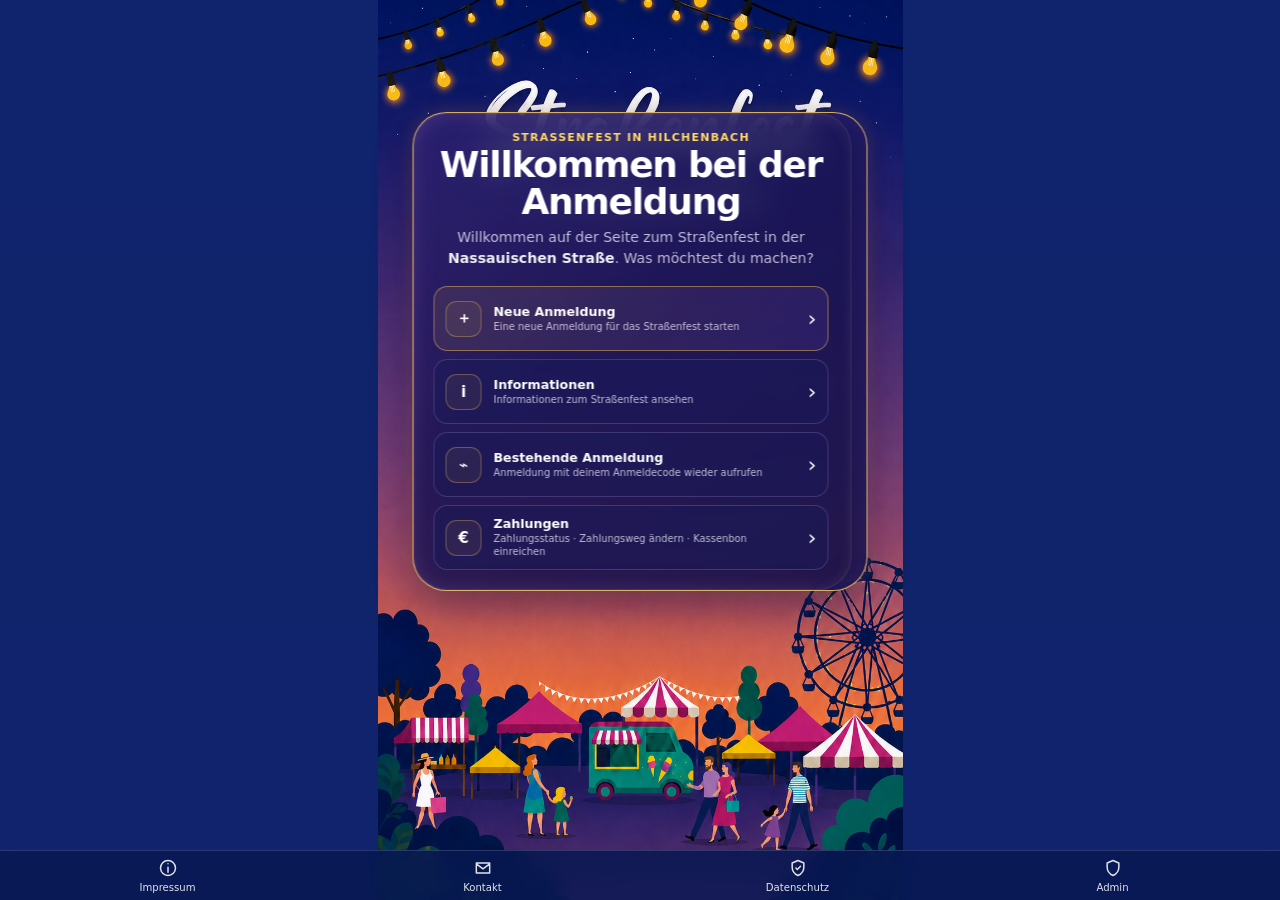
==== index.html @ edbc8774 "add" ====
<!doctype html>
<html lang="de">
<head>
  <meta charset="utf-8" />
  <meta name="viewport" content="width=device-width, initial-scale=1, maximum-scale=1, viewport-fit=cover, interactive-widget=overlays-content" />
  <meta name="theme-color" content="#10246e" />
  <meta name="color-scheme" content="dark" />
  <title>Straßenfest in Hilchenbach – Anmeldung</title>
  <meta name="description" content="Anmeldung zum Straßenfest in Hilchenbach" />
  <link rel="preload" as="image" href="assets/strassenfest-hilchenbach.png" />
  <link rel="stylesheet" href="styles.css?v=40" />
</head>
<body>
  <div class="app-shell" id="appShell">
    <div class="static-background" aria-hidden="true">
      <div class="background"></div>
      <div class="background-shade"></div>
      <canvas id="fireworks" class="fireworks"></canvas>
    </div>

    <main class="registration-stage" id="registrationStage" aria-label="Anmeldung zum Straßenfest">
      <section class="wizard-card" id="wizardCard">
        <div class="card-glow" aria-hidden="true"></div>

        <nav class="process-top-nav hidden"
             id="processTopNav"
             aria-label="Navigation">
          <button class="process-nav-button"
                  id="processBackButton"
                  type="button">
            <span aria-hidden="true">‹</span>
            <span>Zurück</span>
          </button>

          <button class="process-nav-button process-home-button"
                  id="processHomeButton"
                  type="button">
            <span aria-hidden="true">⌂</span>
            <span>Startseite</span>
          </button>

          <button class="process-nav-button process-next-button"
                  id="processNextButton"
                  type="button">
            <span>Weiter</span>
            <span aria-hidden="true">›</span>
          </button>
        </nav>

        <div class="step-progress hidden" id="stepProgress" aria-label="Fortschritt">
          <span class="progress-dot active" data-progress="1"></span>
          <span class="progress-dot" data-progress="2"></span>
          <span class="progress-dot" data-progress="3"></span>
          <span class="progress-dot" data-progress="4"></span>
          <span class="progress-dot" data-progress="5"></span>
        </div>

        <form id="registrationForm" novalidate autocomplete="off">
          <section class="step active landing-step" data-step="home">
            <div class="landing-heading">
              <p class="eyebrow">Straßenfest in Hilchenbach</p>
              <h1>Willkommen bei der Anmeldung</h1>
              <p>
                Willkommen auf der Seite zum Straßenfest in der
                <strong>Nassauischen Straße</strong>.
                Was möchtest du machen?
              </p>
            </div>

            <div class="landing-choice-list">
              <button class="landing-choice landing-choice-primary"
                      id="homeNewRegistration"
                      type="button">
                <span class="landing-choice-icon" aria-hidden="true">＋</span>
                <span>
                  <strong>Neue Anmeldung</strong>
                  <small>Eine neue Anmeldung für das Straßenfest starten</small>
                </span>
                <span class="landing-choice-chevron" aria-hidden="true">›</span>
              </button>

              <a class="landing-choice"
                 href="informationen.html">
                <span class="landing-choice-icon" aria-hidden="true">i</span>
                <span>
                  <strong>Informationen</strong>
                  <small>Informationen zum Straßenfest ansehen</small>
                </span>
                <span class="landing-choice-chevron" aria-hidden="true">›</span>
              </a>

              <button class="landing-choice"
                      id="homeExistingRegistration"
                      type="button">
                <span class="landing-choice-icon" aria-hidden="true">⌁</span>
                <span>
                  <strong>Bestehende Anmeldung</strong>
                  <small>Anmeldung mit deinem Anmeldecode wieder aufrufen</small>
                </span>
                <span class="landing-choice-chevron" aria-hidden="true">›</span>
              </button>

              <button class="landing-choice"
                      id="homePayments"
                      type="button">
                <span class="landing-choice-icon" aria-hidden="true">€</span>
                <span>
                  <strong>Zahlungen</strong>
                  <small>Zahlungsstatus · Zahlungsweg ändern · Kassenbon einreichen</small>
                </span>
                <span class="landing-choice-chevron" aria-hidden="true">›</span>
              </button>
            </div>
          </section>

          <section class="step registration-intro-step" data-step="intro">
            <div class="step-heading intro-heading">
              <div>
                <p class="eyebrow">Neue Anmeldung</p>
                <h2>So funktioniert die Anmeldung</h2>
                <p>Ein kurzer Überblick über den Ablauf.</p>
              </div>
            </div>

            <div class="registration-flow" aria-label="Ablauf der Anmeldung">
              <div class="flow-step">
                <span class="flow-number">1</span>
                <div><strong>Person eintragen</strong></div>
              </div>
              <div class="flow-arrow" aria-hidden="true">↓</div>

              <div class="flow-step">
                <span class="flow-number">2</span>
                <div><strong>Mitbringsel auswählen <span class="flow-optional">(optional)</span></strong></div>
              </div>
              <div class="flow-arrow" aria-hidden="true">↓</div>

              <div class="flow-step">
                <span class="flow-number">3</span>
                <div><strong>Zahlung festlegen</strong></div>
              </div>
              <div class="flow-arrow" aria-hidden="true">↓</div>

              <div class="flow-step">
                <span class="flow-number">4</span>
                <div><strong>Prüfen und absenden</strong></div>
              </div>
            </div>

            <div class="step-actions intro-actions">
              <div class="button-row">
                <button class="secondary-button" id="introBack" type="button" data-go="home">Zurück</button>
                <button class="primary-button" id="introStart" type="button">
                  <span>Anmeldung starten</span>
                </button>
              </div>
            </div>
          </section>

          <section class="step payments-home-step" data-step="payments-home">
            <div class="step-heading hero-heading">
              <div class="heading-icon" aria-hidden="true">€</div>
              <div>
                <p class="eyebrow">Zahlungen</p>
                <h2>Was möchtest du machen?</h2>
                <p>
                  Hier kannst du deinen Zahlungsstatus prüfen, den hinterlegten
                  Zahlungsweg ändern oder einen Kassenbon zur Erstattung einreichen.
                </p>
                <p class="payment-deadline-note">
                  <strong>Zahlungsfrist:</strong> Bitte den Kostenbeitrag spätestens
                  bis <strong>06.09.2026 um 23:59 Uhr</strong> bezahlen.
                </p>
              </div>
            </div>

            <div class="landing-choice-list payments-choice-list">
              <button class="landing-choice"
                      id="paymentsStatusButton"
                      type="button">
                <span class="landing-choice-icon" aria-hidden="true">✓</span>
                <span>
                  <strong>Zahlungsstatus</strong>
                  <small>Prüfen, ob dein Beitrag bereits als beglichen erfasst wurde</small>
                </span>
                <span class="landing-choice-chevron" aria-hidden="true">›</span>
              </button>

              <button class="landing-choice"
                      id="paymentsChangeButton"
                      type="button">
                <span class="landing-choice-icon" aria-hidden="true">↔</span>
                <span>
                  <strong>Zahlungsweg ändern</strong>
                  <small>PayPal, Briefkasten oder persönliche Abholung ändern · Zahlung bis 06.09.2026, 23:59 Uhr</small>
                </span>
                <span class="landing-choice-chevron" aria-hidden="true">›</span>
              </button>

              <button class="landing-choice"
                      id="paymentsReceiptButton"
                      type="button">
                <span class="landing-choice-icon" aria-hidden="true">▤</span>
                <span>
                  <strong>Kassenbon einreichen</strong>
                  <small>Kassenbon fotografieren oder hochladen und zur Erstattung übermitteln</small>
                </span>
                <span class="landing-choice-chevron" aria-hidden="true">›</span>
              </button>
            </div>

            <div class="step-actions">
              <button class="secondary-button"
                      id="paymentsHomeBack"
                      type="button">Zurück</button>
            </div>
          </section>

          <section class="step payment-status-step" data-step="payment">
            <div class="step-heading hero-heading">
              <div class="heading-icon" aria-hidden="true">€</div>
              <div>
                <p class="eyebrow">Zahlungsstatus</p>
                <h2>Zahlung prüfen</h2>
                <p>
                  Gib deinen persönlichen Anmeldecode ein. Angezeigt wird nur,
                  ob die Zahlung beglichen ist und welcher Betrag noch offen ist.
                  Bitte beachte die Zahlungsfrist bis
                  <strong>06.09.2026, 23:59 Uhr</strong>.
                </p>
              </div>
            </div>

            <div id="paymentStatusForm"
                 class="front-lookup-form"
                 role="form">
              <label class="field">
                <span>Anmeldecode</span>
                <input id="paymentStatusCode"
                       type="text"
                       autocomplete="off"
                       autocapitalize="characters"
                       spellcheck="false"
                       placeholder="z. B. HIL26-ABCD-EFGH" />
              </label>

              <p class="field-error"
                 id="paymentStatusError"
                 role="alert"></p>

              <div class="step-actions">
                <div class="button-row">
                  <button class="secondary-button"
                          id="paymentStatusBack"
                          type="button" data-go="home">Zurück</button>
                  <button class="primary-button"
                          id="paymentStatusSubmit"
                          type="button">
                    Status prüfen
                  </button>
                </div>
              </div>
            </div>
          </section>

          <section class="step payment-status-view-step" data-step="payment-view">
            <div class="step-heading hero-heading">
              <div class="heading-icon" id="paymentStatusViewIcon" aria-hidden="true">✓</div>
              <div>
                <p class="eyebrow">Zahlungsstatus</p>
                <h2 id="paymentStatusViewTitle">Zahlungsstatus</h2>
                <p id="paymentStatusViewText">–</p>
              </div>
            </div>

            <div class="payment-status-result" id="paymentStatusResult">
              <span>Noch offen</span>
              <strong id="paymentStatusRemaining">–</strong>
            </div>

            <p class="payment-status-note">
              Es wird bewusst keine Zahlungsaufstellung einzelner Personen angezeigt.
            </p>

            <div class="existing-view-actions">
              <button class="primary-button"
                      id="paymentStatusCheckAgain"
                      type="button">
                Erneut prüfen
              </button>

              <button class="secondary-button"
                      id="paymentStatusHome"
                      type="button">
                Zur Zahlungsübersicht
              </button>
            </div>
          </section>

          <section class="step payment-change-lookup-step"
                   data-step="payment-change-lookup">
            <div class="step-heading hero-heading">
              <div class="heading-icon" aria-hidden="true">↔</div>
              <div>
                <p class="eyebrow">Zahlungsweg ändern</p>
                <h2>Anmeldung aufrufen</h2>
                <p>
                  Gib deinen persönlichen Anmeldecode ein, um den gespeicherten
                  Zahlungsweg nachträglich zu ändern.
                </p>
              </div>
            </div>

            <div class="front-lookup-form" role="form">
              <label class="field">
                <span>Anmeldecode</span>
                <input id="changePaymentLookupCode"
                       type="text"
                       autocomplete="off"
                       autocapitalize="characters"
                       spellcheck="false"
                       placeholder="z. B. HIL26-ABCD-EFGH" />
              </label>

              <p class="field-error"
                 id="changePaymentLookupError"
                 role="alert"></p>

              <div class="step-actions">
                <div class="button-row">
                  <button class="secondary-button"
                          id="changePaymentLookupBack"
                          type="button">Zurück</button>
                  <button class="primary-button"
                          id="changePaymentLookupSubmit"
                          type="button">
                    Zahlungsweg anzeigen
                  </button>
                </div>
              </div>
            </div>
          </section>

          <section class="step payment-change-step"
                   data-step="payment-change">
            <div class="step-heading hero-heading">
              <div class="heading-icon" aria-hidden="true">↔</div>
              <div>
                <p class="eyebrow">Zahlungsweg ändern</p>
                <h2>Neue Zahlungsart auswählen</h2>
                <p>
                  Die Anmeldung selbst bleibt unverändert. Es wird nur der
                  hinterlegte Zahlungsweg angepasst. Der Kostenbeitrag muss
                  spätestens bis <strong>06.09.2026 um 23:59 Uhr</strong>
                  bezahlt werden.
                </p>
              </div>
            </div>

            <div class="payment-change-summary">
              <div>
                <span>Anmeldecode</span>
                <strong id="changePaymentCode">–</strong>
              </div>
              <div>
                <span>Gesamtbetrag</span>
                <strong id="changePaymentAmount">–</strong>
              </div>
              <div>
                <span>Aktuell</span>
                <strong id="changePaymentCurrent">–</strong>
              </div>
            </div>

            <div id="changePaymentChoices">
              <div class="section-label">Wie möchtest du bezahlen?</div>

              <div class="payment-choice-grid payment-mode-grid">
                <button type="button"
                        class="payment-choice change-payment-mode-choice"
                        data-change-payment-mode="digital">
                  <span class="payment-choice-title">Digital per PayPal</span>
                  <span class="payment-choice-text">
                    Nach dem Speichern kannst du den Beitrag direkt über den
                    PayPal-Pool begleichen.
                  </span>
                </button>

                <button type="button"
                        class="payment-choice change-payment-mode-choice"
                        data-change-payment-mode="cash">
                  <span class="payment-choice-title">Bar bezahlen</span>
                  <span class="payment-choice-text">
                    Barzahlung per Briefkasten oder persönlicher Abholung.
                  </span>
                </button>
              </div>

              <div class="payment-detail-panel hidden"
                   id="changePaypalPanel">
                <div class="payment-detail-heading">
                  <strong>Digital per PayPal</strong>
                  <span>
                    Nach dem Speichern erscheint der PayPal-Link wieder in
                    deiner Anmeldungsübersicht. Ein PayPal-Konto ist für die
                    Einzahlung in den Pool nicht erforderlich; eine Gastzahlung
                    ist möglich.
                  </span>
                </div>
              </div>

              <div class="payment-detail-panel hidden"
                   id="changeCashPanel">
                <div class="section-label payment-subsection-label">
                  Wie möchtest du bar bezahlen?
                </div>

                <div class="payment-choice-grid">
                  <button type="button"
                          class="payment-choice change-cash-payment-choice"
                          data-change-payment="briefkasten">
                    <span class="payment-choice-title">In den Briefkasten</span>
                    <span class="payment-choice-text">
                      Betrag im Umschlag mit Namen in den Briefkasten
                      <strong>Nassauische Straße 1, Springer</strong> einwerfen.
                      Bitte spätestens bis <strong>06.09.2026 um 23:59 Uhr</strong>.
                    </span>
                  </button>

                  <button type="button"
                          class="payment-choice change-cash-payment-choice"
                          data-change-payment="abholung">
                    <span class="payment-choice-title">Persönliche Abholung</span>
                    <span class="payment-choice-text">
                      Am <strong>30. August ab 18 Uhr</strong> kommt jemand
                      persönlich vorbei, um das Geld abzuholen.
                    </span>
                  </button>
                </div>
              </div>

              <p class="field-error"
                 id="changePaymentError"
                 role="alert"></p>
            </div>

            <div class="no-payment-note hidden"
                 id="changePaymentNotRequired">
              Für diese Anmeldung fällt kein Kostenbeitrag an. Ein Zahlungsweg
              muss deshalb nicht geändert werden.
            </div>

            <div class="step-actions">
              <div class="button-row">
                <button class="secondary-button"
                        id="changePaymentBack"
                        type="button">Zurück</button>
                <button class="primary-button"
                        id="changePaymentSave"
                        type="button">
                  Zahlungsweg speichern
                </button>
              </div>
            </div>
          </section>

          <section class="step receipt-lookup-step" data-step="receipt-lookup">
            <div class="step-heading hero-heading">
              <div class="heading-icon" aria-hidden="true">▤</div>
              <div>
                <p class="eyebrow">Kassenbon einreichen</p>
                <h2>Anmeldung zuordnen</h2>
                <p>
                  Gib zuerst deinen persönlichen Anmeldecode ein. Dadurch kann
                  der Kassenbon später eindeutig der richtigen Person zugeordnet werden.
                </p>
              </div>
            </div>

            <div class="front-lookup-form" role="form">
              <label class="field">
                <span>Anmeldecode</span>
                <input id="receiptLookupCode"
                       type="text"
                       autocomplete="off"
                       autocapitalize="characters"
                       spellcheck="false"
                       placeholder="z. B. HIL26-ABCD-EFGH" />
              </label>

              <p class="field-error"
                 id="receiptLookupError"
                 role="alert"></p>

              <div class="step-actions">
                <div class="button-row">
                  <button class="secondary-button"
                          id="receiptLookupBack"
                          type="button">Zurück</button>
                  <button class="primary-button"
                          id="receiptLookupSubmit"
                          type="button">
                    Weiter
                  </button>
                </div>
              </div>
            </div>
          </section>

          <section class="step receipt-upload-step" data-step="receipt-upload">
            <div class="step-heading hero-heading">
              <div class="heading-icon" aria-hidden="true">▤</div>
              <div>
                <p class="eyebrow">Kassenbon einreichen</p>
                <h2>Kassenbon hochladen</h2>
                <p>
                  Lade ein Foto des Kassenbons hoch und trage den Betrag ein,
                  der tatsächlich für das Straßenfest aufgewendet wurde.
                </p>
              </div>
            </div>

            <div class="receipt-registration-card">
              <div>
                <span>Anmeldecode</span>
                <strong id="receiptRegistrationCode">–</strong>
              </div>
              <div>
                <span>Zuordnung</span>
                <strong id="receiptRegistrationName">–</strong>
              </div>
            </div>

            <label class="receipt-file-button" for="receiptFileInput">
              <span class="receipt-camera-icon" aria-hidden="true">▣</span>
              <span>
                <strong>Kassenbon fotografieren oder auswählen *</strong>
                <small>Foto aufnehmen oder JPG/PNG aus der Mediathek auswählen</small>
              </span>
            </label>

            <input id="receiptFileInput"
                   class="visually-hidden-file"
                   type="file"
                   accept="image/*"
                   capture="environment" />

            <div class="receipt-preview-card hidden"
                 id="receiptPreviewCard">
              <img id="receiptPreviewImage"
                   alt="Vorschau des ausgewählten Kassenbons" />
              <button class="text-button receipt-replace-button"
                      id="receiptReplaceFileButton"
                      type="button">
                Anderes Foto wählen
              </button>
            </div>

            <div class="receipt-simple-fields">
              <label class="field">
                <span>Gesamtpreis für das Straßenfest *</span>
                <div class="receipt-amount-wrap">
                  <input id="receiptAmount"
                         type="text"
                         inputmode="decimal"
                         autocomplete="off"
                         placeholder="0,00" />
                  <span>€</span>
                </div>
              </label>

              <fieldset class="receipt-payout-fieldset">
                <legend>Rückerstattung *</legend>

                <div class="receipt-payout-choice">
                  <label>
                    <input type="radio"
                           name="receiptPayoutMethod"
                           value="bank" />
                    <span>Überweisung</span>
                  </label>

                  <label>
                    <input type="radio"
                           name="receiptPayoutMethod"
                           value="paypal" />
                    <span>PayPal</span>
                  </label>
                </div>

                <div class="receipt-payout-fields hidden"
                     id="receiptBankFields">
                  <label class="field">
                    <span>Name des Kontoinhabers *</span>
                    <input id="receiptBankName"
                           type="text"
                           maxlength="120"
                           autocomplete="name"
                           placeholder="Vor- und Nachname" />
                  </label>

                  <label class="field">
                    <span>IBAN *</span>
                    <input id="receiptBankIban"
                           type="text"
                           maxlength="34"
                           autocomplete="off"
                           autocapitalize="characters"
                           placeholder="DE00 0000 0000 0000 0000 00" />
                  </label>
                </div>

                <div class="receipt-payout-fields hidden"
                     id="receiptPaypalFields">
                  <label class="field">
                    <span>PayPal-E-Mail oder PayPal-Benutzername *</span>
                    <input id="receiptPaypalAccount"
                           type="text"
                           maxlength="160"
                           autocomplete="off"
                           placeholder="E-Mail oder Benutzername" />
                  </label>
                </div>

                <p class="receipt-payout-notice">
                  Die angegebenen Erstattungsdaten werden nach der
                  Rückerstattung automatisch gelöscht.
                </p>
              </fieldset>

              <label class="receipt-confirm-check">
                <input id="receiptFestivalOnlyConfirmed"
                       type="checkbox" />
                <span>
                  Ich bestätige, dass der angegebene Preis nur die für das
                  Straßenfest aufgewendeten Bezüge enthält.
                </span>
              </label>
            </div>

            <p class="field-error"
               id="receiptUploadError"
               role="alert"></p>

            <div class="step-actions">
              <div class="button-row">
                <button class="secondary-button"
                        id="receiptUploadBack"
                        type="button">Zurück</button>
                <button class="primary-button"
                        id="receiptSubmitButton"
                        type="button"
                        disabled>
                  Kassenbon einsenden
                </button>
              </div>
            </div>
          </section>

          <section class="step receipt-done-step" data-step="receipt-done">
            <div class="completion-card receipt-completion-card">
              <div class="completion-check" aria-hidden="true">✓</div>
              <p class="eyebrow">Kassenbon eingereicht</p>
              <h2>Vielen Dank!</h2>
              <p>
                Der Kassenbon wurde gespeichert und kann jetzt im Admin-Bereich
                geprüft werden.
              </p>

              <div class="access-code-card">
                <span class="summary-label">Kassenbon-ID</span>
                <strong class="access-code" id="receiptDoneId">–</strong>
              </div>

              <div class="existing-view-actions">
                <button class="primary-button"
                        id="receiptAnotherButton"
                        type="button">
                  Weiteren Kassenbon einreichen
                </button>
                <button class="secondary-button"
                        id="receiptDonePayments"
                        type="button">
                  Zur Zahlungsübersicht
                </button>
              </div>
            </div>
          </section>

          <section class="step existing-registration-step" data-step="existing">
            <div class="step-heading hero-heading">
              <div class="heading-icon" aria-hidden="true">⌁</div>
              <div>
                <p class="eyebrow">Bestehende Anmeldung</p>
                <h2>Anmeldung aufrufen</h2>
                <p>
                  Gib deinen persönlichen Anmeldecode ein, um deine
                  gespeicherten Daten wieder aufzurufen.
                </p>
              </div>
            </div>

            <div id="frontRegistrationLookupForm"
                 class="front-lookup-form"
                 role="form">
              <label class="field">
                <span>Anmeldecode</span>
                <input id="frontLookupCode"
                       type="text"
                       autocomplete="off"
                       autocapitalize="characters"
                       spellcheck="false"
                       placeholder="z. B. HIL26-ABCD-EFGH" />
              </label>

              <p class="field-error"
                 id="frontLookupError"
                 role="alert"></p>

              <div class="step-actions">
                <div class="button-row">
                  <button class="secondary-button"
                          id="existingBack"
                          type="button" data-go="home">Zurück</button>
                  <button class="primary-button"
                          id="frontLookupSubmit"
                          type="button">
                    Anmeldung anzeigen
                  </button>
                </div>
              </div>
            </div>
          </section>

          <section class="step existing-view-step" data-step="existing-view">
            <div class="step-heading hero-heading">
              <div class="heading-icon" aria-hidden="true">✓</div>
              <div>
                <p class="eyebrow">Bestehende Anmeldung</p>
                <h2>Deine gespeicherten Daten</h2>
                <p>Hier findest du die Angaben aus deiner Anmeldung.</p>
              </div>
            </div>

            <div class="existing-view-code">
              <span>Anmeldecode</span>
              <strong id="frontExistingCode">–</strong>
            </div>

            <div class="existing-view-details"
                 id="frontExistingDetails"></div>

            <div class="post-registration-payment-card"
                 id="frontExistingPaymentCard">
              <div class="post-payment-heading">
                <span>Zahlungsweg</span>
                <strong id="frontExistingPaymentMethod">–</strong>
              </div>

              <div class="post-payment-amount">
                <span>Beitrag</span>
                <strong id="frontExistingPaymentAmount">–</strong>
              </div>

              <div class="post-paypal-area hidden"
                   id="frontExistingPaypalArea">
                <p>
                  Du kannst den Beitrag jetzt über den PayPal-Pool begleichen.
                  Bitte verwende nach Möglichkeit den Namen aus deiner Anmeldung.
                </p>
                <p class="payment-deadline-note">
                  <strong>Kein PayPal-Konto erforderlich:</strong> Du kannst
                  auch ohne eigenes PayPal-Konto in den Pool einzahlen. PayPal
                  bietet dafür eine Gastzahlung an. Falls dir beim Bezahlvorgang
                  zusätzlich die Erstellung eines PayPal-Kontos angeboten wird,
                  achte darauf, dass diese Option nicht ausgewählt ist, wenn du
                  nur als Gast zahlen möchtest.
                </p>

                <a class="paypal-pool-button"
                   href="https://www.paypal.com/pool/9sjOoDB6jh?sr=wccr"
                   target="_blank"
                   rel="noopener noreferrer">
                  Zum PayPal-Pool
                </a>

                <small>
                  Bitte spätestens bis <strong>06.09.2026 um 23:59 Uhr</strong>
                  bezahlen. Nach der Zahlung kannst du zu dieser Seite zurückkehren.
                  Der Zahlungsstatus wird nach Prüfung im Admin-Bereich aktualisiert.
                </small>
              </div>

              <button class="secondary-button payment-change-button"
                      id="frontExistingChangePayment"
                      type="button">
                Zahlungsweg ändern
              </button>
            </div>

            <div class="existing-view-actions">
              <button class="primary-button"
                      id="frontExistingPdf"
                      type="button">
                Daten als PDF herunterladen
              </button>

              <button class="secondary-button"
                      id="frontExistingOther"
                      type="button">
                Andere Anmeldung aufrufen
              </button>

              <button class="secondary-button"
                      id="frontExistingHome"
                      type="button">
                Zur Startseite
              </button>
            </div>
          </section>

          <section class="step" data-step="1">
            <div class="step-heading hero-heading">
              <div class="heading-icon" aria-hidden="true">🎉</div>
              <div>
                <p class="eyebrow">Schritt 1 von 5</p>
                <h1>Anmeldung</h1>
                <p>Wer nimmt am Straßenfest teil?</p>
              </div>
            </div>

            <div class="people-table" id="peopleTable">
              <div class="people-table-head" aria-hidden="true">
                <span>Vorname</span>
                <span>Nachname</span>
                <span>Alter</span>
                <span></span>
              </div>
              <div class="people-rows" id="peopleRows"></div>
            </div>

            <p class="field-error" id="personError" role="alert"></p>

            <div class="step-actions step-actions-stack">
              <button class="add-person-button" id="addPersonButton" type="button">
                <span class="plus" aria-hidden="true">+</span>
                <span>Person hinzufügen</span>
              </button>

              <button class="primary-button" id="peopleContinue" type="button">
                <span>Weiter</span><span class="button-chevron" aria-hidden="true">›</span>
              </button>

              <button class="my-registration-button hidden" id="myRegistrationButton" type="button">
                <span class="my-registration-icon" aria-hidden="true">⌁</span>
                <span>
                  <strong>Meine Anmeldung</strong>
                  <small id="myRegistrationHint">Mit Anmeldecode wieder aufrufen</small>
                </span>
              </button>
            </div>
          </section>

          <section class="step" data-step="2">
            <div class="step-heading hero-heading">
              <div class="heading-icon" aria-hidden="true">🧺</div>
              <div>
                <p class="eyebrow">Schritt 2 von 5</p>
                <h2>Möchtest du was mitbringen?</h2>
                <p>Wähle eine der drei Möglichkeiten.</p>
              </div>
            </div>

            <div class="bring-choice-grid">
              <button type="button" class="choice-button choice-yes" id="bringYes">
                <span class="choice-icon" aria-hidden="true">✓</span>
                <span><strong>Ja</strong><small>Etwas eintragen</small></span>
              </button>

              <button type="button" class="choice-button" id="bringNo">
                <span class="choice-icon" aria-hidden="true">–</span>
                <span><strong>Nein</strong><small>Ohne Mitbringsel weiter</small></span>
              </button>

              <button type="button" class="choice-button choice-needed" id="showNeeds">
                <span class="choice-icon" aria-hidden="true">?</span>
                <span><strong>Was wird noch gebraucht?</strong><small>Bisherige Einträge ansehen</small></span>
              </button>
            </div>

            <div class="step-actions">
              <button class="secondary-button step-back-single" type="button" data-go="1">Zurück</button>
            </div>
          </section>

          <section class="step" data-step="needs">
            <div class="step-heading hero-heading">
              <div class="heading-icon" aria-hidden="true">📋</div>
              <div>
                <p class="eyebrow">Bedarf prüfen</p>
                <h2>Was wird noch gebraucht?</h2>
                <p>Sieh dir an, was bisher geplant ist.</p>
              </div>
            </div>

            <section class="needs-panel" aria-live="polite">
              <div class="needs-panel-heading">
                <strong>Was ist bisher geplant?</strong>
                <span>Tippe rechts auf +, um den Bereich zu übernehmen.</span>
              </div>
              <div class="needs-table-wrap">
                <table class="needs-table">
                  <thead>
                    <tr>
                      <th>Bereich</th>
                      <th>Einträge</th>
                      <th></th>
                    </tr>
                  </thead>
                  <tbody id="needsTableBody"></tbody>
                </table>
              </div>
              <p class="needs-note" id="needsNote"></p>
            </section>

            <div class="step-actions">
              <button class="secondary-button step-back-single" type="button" data-go="2">Zurück</button>
            </div>
          </section>

          <section class="step" data-step="3">
            <div class="step-heading hero-heading">
              <div class="heading-icon" aria-hidden="true">📝</div>
              <div>
                <p class="eyebrow">Schritt 3 von 5</p>
                <h2>Was bringst du mit?</h2>
                <p id="contributionIntro">Wähle die Kategorie und beschreibe kurz deinen Beitrag.</p>
              </div>
            </div>

            <div class="preset-selection hidden" id="presetSelection">
              <span>Vorausgewählt</span>
              <strong id="presetSelectionText"></strong>
            </div>

            <div id="contributionSelects">
              <label class="field">
                <span>Kategorie</span>
                <select id="category" name="category">
                  <option value="">Bitte auswählen</option>
                  <option value="Spielzeug">Spielzeug</option>
                  <option value="Essen">Essen</option>
                  <option value="Getränke">Getränke</option>
                  <option value="Sonstiges">Sonstiges</option>
                </select>
              </label>

              <label class="field hidden" id="subtypeField">
                <span id="subtypeLabel">Unterkategorie</span>
                <select id="subtype" name="subtype">
                  <option value="">Bitte auswählen</option>
                </select>
              </label>
            </div>

            <section class="existing-contributions hidden" id="existingContributions" aria-live="polite">
              <div class="existing-contributions-head">
                <span class="existing-contributions-icon" aria-hidden="true">👀</span>
                <div>
                  <strong>Das wird in diesem Bereich schon mitgebracht</strong>
                  <small>So kannst du Doppelungen leichter vermeiden.</small>
                </div>
              </div>
              <div class="existing-contributions-list" id="existingContributionsList"></div>
            </section>

            <label class="field contribution-field">
              <span>Was genau bringst du mit? <strong class="required-mark">Pflicht</strong></span>
              <textarea id="contribution" name="contribution" rows="6" maxlength="300" disabled
                        placeholder="Bitte zuerst die Auswahl oben treffen"></textarea>
              <small class="field-help">Bitte möglichst konkret eintragen, z. B. „Kartoffelsalat“ statt nur „Salat“.</small>
            </label>

            <p class="field-error" id="contributionError" role="alert"></p>

            <div class="step-actions">
              <div class="button-row">
                <button class="secondary-button" type="button" id="contributionBack">Zurück</button>
                <button class="primary-button" type="button" id="contributionContinue">
                  <span>Weiter</span><span class="button-chevron" aria-hidden="true">›</span>
                </button>
              </div>
            </div>
          </section>

          <section class="step" data-step="4">
            <div class="step-heading hero-heading">
              <div class="heading-icon" aria-hidden="true">€</div>
              <div>
                <p class="eyebrow">Schritt 4 von 5</p>
                <h2>Zahlung</h2>
                <p>
                  20 € pro erwachsener Person ab 18 Jahren.
                  <strong>Bitte spätestens bis 06.09.2026 um 23:59 Uhr bezahlen.</strong>
                </p>
              </div>
            </div>

            <div class="payment-summary" id="paymentSummary"></div>

            <div id="paymentMethodArea">
              <div class="section-label">Wie möchtest du bezahlen?</div>

              <div class="payment-choice-grid payment-mode-grid">
                <button type="button"
                        class="payment-choice payment-mode-choice"
                        data-payment-mode="digital">
                  <span class="payment-choice-title">Digital per PayPal</span>
                  <span class="payment-choice-text">
                    Den Kostenbeitrag bequem über den PayPal-Pool bezahlen.
                  </span>
                </button>

                <button type="button"
                        class="payment-choice payment-mode-choice"
                        data-payment-mode="cash">
                  <span class="payment-choice-title">Bar bezahlen</span>
                  <span class="payment-choice-text">
                    Barzahlung per Briefkasten oder persönlicher Abholung.
                  </span>
                </button>
              </div>

              <div class="payment-detail-panel hidden"
                   id="paypalPaymentPanel">
                <div class="payment-detail-heading">
                  <strong>Digitale Zahlung über PayPal</strong>
                  <span>
                    Der Bezahlvorgang findet erst <strong>nach dem Absenden der
                    Anmeldung</strong> statt. Nach erfolgreicher Speicherung
                    erhältst du deinen Anmeldecode und direkt darunter den Link
                    zum PayPal-Pool.
                  </span>
                </div>

                <small class="payment-detail-note">
                  Deine Anmeldung wird also zuerst vollständig gespeichert.
                  Anschließend kannst du den festgelegten Beitrag über PayPal
                  begleichen. Bitte spätestens bis
                  <strong>06.09.2026 um 23:59 Uhr</strong> bezahlen.
                </small>
                <p class="payment-deadline-note">
                  <strong>Kein PayPal-Konto erforderlich:</strong> Du kannst
                  auch ohne eigenes PayPal-Konto in den Pool einzahlen. PayPal
                  bietet dafür eine Gastzahlung an. Falls dir beim Bezahlvorgang
                  zusätzlich die Erstellung eines PayPal-Kontos angeboten wird,
                  achte darauf, dass diese Option nicht ausgewählt ist, wenn du
                  nur als Gast zahlen möchtest.
                </p>
              </div>

              <div class="payment-detail-panel hidden"
                   id="cashPaymentPanel">
                <div class="section-label payment-subsection-label">
                  Wie möchtest du bar bezahlen?
                </div>

                <div class="payment-choice-grid">
                  <button type="button"
                          class="payment-choice cash-payment-choice"
                          data-payment="briefkasten">
                    <span class="payment-choice-title">In den Briefkasten</span>
                    <span class="payment-choice-text">
                      Bitte den Betrag in einem Umschlag mit Namen in den
                      Briefkasten <strong>Nassauische Straße 1, Springer</strong>
                      einwerfen. Bitte spätestens bis
                      <strong>06.09.2026 um 23:59 Uhr</strong>.
                    </span>
                  </button>

                  <button type="button"
                          class="payment-choice cash-payment-choice"
                          data-payment="abholung">
                    <span class="payment-choice-title">Persönliche Abholung</span>
                    <span class="payment-choice-text">
                      Am <strong>30. August ab 18 Uhr</strong> kommt jemand
                      persönlich vorbei, um das Geld abzuholen.
                    </span>
                  </button>
                </div>
              </div>

              <p class="field-error" id="paymentError" role="alert"></p>
            </div>

            <div class="no-payment-note hidden" id="noPaymentNote">
              Für diese Anmeldung fällt keine Zahlung an.
            </div>

            <div class="step-actions">
              <div class="button-row">
                <button class="secondary-button" type="button" id="paymentBack">Zurück</button>
                <button class="primary-button" type="button" id="paymentContinue">
                  <span>Weiter</span><span class="button-chevron" aria-hidden="true">›</span>
                </button>
              </div>
            </div>
          </section>

          <section class="step" data-step="5">
            <div class="step-heading hero-heading">
              <div class="heading-icon" aria-hidden="true">✓</div>
              <div>
                <p class="eyebrow">Schritt 5 von 5</p>
                <h2>Deine Anmeldung</h2>
                <p>Bitte prüfe deine Angaben vor dem Absenden.</p>
              </div>
            </div>

            <div class="summary-panel">
              <div class="summary-block">
                <span class="summary-label">Personen</span>
                <div id="summaryPeople" class="summary-content"></div>
              </div>
              <div class="summary-block">
                <span class="summary-label">Mitbringsel</span>
                <div id="summaryContribution" class="summary-content"></div>
              </div>
              <div class="summary-block">
                <span class="summary-label">Zahlung</span>
                <div id="summaryPayment" class="summary-content"></div>
              </div>
            </div>

            <p class="submit-status" id="submitStatus" role="status" aria-live="polite"></p>

            <div class="step-actions">
              <div class="button-row">
                <button class="secondary-button" type="button" data-go="4">Zurück</button>
                <button class="primary-button" id="finalSubmitButton" type="submit">
                  <span>Absenden</span><span class="button-chevron" aria-hidden="true">›</span>
                </button>
              </div>
            </div>
          </section>

          <section class="step confirmation-step" data-step="code">
            <div class="checkmark" aria-hidden="true">✓</div>
            <p class="eyebrow">Anmeldung gespeichert</p>
            <h2>Dein Anmeldecode</h2>
            <p class="confirmation-copy">
              Wenn du später noch einmal auf deine eingegebenen Daten zugreifen möchtest,
              brauchst du diesen Code. Bitte bewahre ihn deshalb gut auf.
            </p>

            <div class="access-code-card access-code-focus">
              <span class="summary-label">Persönlicher Anmeldecode</span>
              <strong class="access-code" id="accessCode">–</strong>
            </div>

            <div class="post-registration-payment-card confirmation-payment-card"
                 id="confirmationPaymentCard">
              <div class="post-payment-heading">
                <span>Gewählter Zahlungsweg</span>
                <strong id="confirmationPaymentMethod">–</strong>
              </div>

              <div class="post-payment-amount">
                <span>Zu zahlender Beitrag</span>
                <strong id="confirmationPaymentAmount">–</strong>
              </div>

              <div class="post-paypal-area hidden"
                   id="confirmationPaypalArea">
                <p>
                  Deine Anmeldung ist gespeichert. Du kannst den Beitrag jetzt
                  über den PayPal-Pool begleichen.
                </p>
                <p class="payment-deadline-note">
                  <strong>Kein PayPal-Konto erforderlich:</strong> Du kannst
                  auch ohne eigenes PayPal-Konto in den Pool einzahlen. PayPal
                  bietet dafür eine Gastzahlung an. Falls dir beim Bezahlvorgang
                  zusätzlich die Erstellung eines PayPal-Kontos angeboten wird,
                  achte darauf, dass diese Option nicht ausgewählt ist, wenn du
                  nur als Gast zahlen möchtest.
                </p>

                <a class="paypal-pool-button"
                   href="https://www.paypal.com/pool/9sjOoDB6jh?sr=wccr"
                   target="_blank"
                   rel="noopener noreferrer">
                  Jetzt mit PayPal bezahlen
                </a>

                <small>
                  Bitte spätestens bis <strong>06.09.2026 um 23:59 Uhr</strong>
                  bezahlen. Nach der Zahlung kannst du zu dieser Seite zurückkehren.
                  Der Zahlungsstatus wird nach Prüfung im Admin-Bereich aktualisiert.
                </small>
              </div>

              <p class="post-payment-change-note">
                Falls der gewählte Zahlungsweg nicht funktioniert, kannst du ihn
                auch nachträglich ändern.
              </p>

              <button class="secondary-button payment-change-button"
                      id="changePaymentAfterSubmitButton"
                      type="button">
                Zahlungsweg ändern
              </button>
            </div>

            <button class="primary-button pdf-download-button" id="downloadPdfButton" type="button">
              Daten als PDF herunterladen
            </button>

            <p class="confirmation-pdf-note">
              In der PDF stehen dein Anmeldecode und alle Angaben aus deiner Anmeldung noch einmal vollständig.
            </p>

            <div class="confirmation-continue-area">
              <button class="secondary-button countdown-button" id="codeContinueButton" type="button" disabled>
                Weiter (10)
              </button>
              <small id="codeCountdownHint">Bitte speichere deinen Anmeldecode. Weiter ist in 10 Sekunden möglich.</small>
            </div>
          </section>

          <section class="step thank-you" data-step="done">
            <div class="checkmark" aria-hidden="true">✓</div>
            <p class="eyebrow">Fertig</p>
            <h2>Vielen Dank für deine Anmeldung!</h2>
            <p>Deine Daten wurden gespeichert und können später mit deinem Anmeldecode wieder aufgerufen werden.</p>

            <div class="done-actions">
              <button class="secondary-button" id="openSavedRegistrationButton" type="button">
                Meine Anmeldung ansehen
              </button>
              <button class="secondary-button restart-button" id="restartButton" type="button">
                Neue Anmeldung
              </button>
            </div>
          </section>
        </form>
      </section>
    </main>

    <footer class="footer-bar" aria-label="Weitere Informationen">
      <a href="impressum.html" aria-label="Impressum öffnen">
        <svg viewBox="0 0 24 24" aria-hidden="true"><circle cx="12" cy="12" r="9"/><path d="M12 11v6m0-10h.01"/></svg>
        <span>Impressum</span>
      </a>
      <a href="contact.html" aria-label="Kontaktformular öffnen">
        <svg viewBox="0 0 24 24" aria-hidden="true"><path d="M4 6h16v12H4zM4 7l8 6 8-6"/></svg>
        <span>Kontakt</span>
      </a>
      <a href="datenschutz.html" aria-label="Datenschutz öffnen">
        <svg viewBox="0 0 24 24" aria-hidden="true"><path d="M12 3l7 3v5c0 4.8-3 8-7 10-4-2-7-5.2-7-10V6z"/><path d="M9.5 12l1.7 1.7L15 10"/></svg>
        <span>Datenschutz</span>
      </a>
      <a href="admin.html" class="footer-admin-link" aria-label="Admin-Bereich öffnen">
        <svg viewBox="0 0 24 24" aria-hidden="true"><path d="M12 3l7 3v5c0 4.8-3 8-7 10-4-2-7-5.2-7-10V6z"/></svg>
        <span>Admin</span>
      </a>
    </footer>
  </div>



  <div id="apiTransportHost" class="api-transport-host" aria-hidden="true"></div>

  <div class="validation-toast" id="validationToast" role="alert" aria-live="assertive" hidden>
    <span class="validation-toast-icon" aria-hidden="true">!</span>
    <span id="validationToastText"></span>
  </div>

  <div class="modal-backdrop" id="modalBackdrop" hidden>
    <section class="modal" role="dialog" aria-modal="true" aria-labelledby="modalTitle">
      <button class="modal-close" id="modalClose" type="button" aria-label="Fenster schließen">×</button>
      <h2 id="modalTitle"></h2>
      <div id="modalContent"></div>
    </section>
  </div>

  <script src="api-client.js?v=40" defer></script>
  <script src="script.js?v=40" defer></script>

  <div class="first-visit-notice hidden"
       id="firstVisitNotice"
       role="dialog"
       aria-modal="true"
       aria-labelledby="firstVisitNoticeTitle">
    <div class="first-visit-notice-backdrop"></div>

    <section class="first-visit-notice-card">
      <p class="eyebrow">Kurzer Hinweis</p>
      <h2 id="firstVisitNoticeTitle">Dieses Jahr etwas kurzfristiger</h2>

      <div class="first-visit-notice-copy">
        <p>
          Durch Änderungen im Anmelde- und Genehmigungsprozess hat sich die
          Vorbereitung des Straßenfestes in diesem Jahr verzögert.
        </p>

        <p>
          Bitte schließt deshalb <strong>Anmeldungen und Zahlungen innerhalb
          der angegebenen Fristen</strong> ab.
        </p>

        <p>
          So können wir bereits in der kommenden Woche verbindlich planen und
          die benötigten Dinge für das Straßenfest beschaffen.
        </p>
      </div>

      <button class="primary-button first-visit-notice-ok"
              id="firstVisitNoticeOk"
              type="button">
        OK
      </button>
    </section>
  </div>

</body>
</html>
---- styles.css ----
:root {
  --base-height: 100vh;
  --stage-top: 306px;
  --background-lift: 32px;
  --text: #ffffff;
  --muted: rgba(246, 240, 255, 0.76);
  --accent: #ffbd36;
  --accent-light: #ffd765;
  --danger: #ffd3dc;
  --footer-h: 50px;
  --field-border: rgba(222, 203, 255, 0.42);
}

* { box-sizing: border-box; }

html,
body {
  width: 100%;
  max-width: 100%;
  height: 100%;
  margin: 0;
  overflow: hidden;
  overscroll-behavior: none;
  background: #10246e;
  color: var(--text);
  font-family: Inter, ui-sans-serif, system-ui, -apple-system, BlinkMacSystemFont, "Segoe UI", sans-serif;
  -webkit-text-size-adjust: 100%;
  text-size-adjust: 100%;
}

body {
  position: fixed;
  inset: 0;
  width: 100vw;
  max-width: 100vw;
  touch-action: manipulation;
}

button,
input,
select,
textarea { font: inherit; }

button,
select,
input,
textarea { -webkit-tap-highlight-color: transparent; }

button { touch-action: manipulation; }

.sr-only {
  position: absolute !important;
  width: 1px !important;
  height: 1px !important;
  padding: 0 !important;
  margin: -1px !important;
  overflow: hidden !important;
  clip: rect(0, 0, 0, 0) !important;
  white-space: nowrap !important;
  border: 0 !important;
}

.hidden { display: none !important; }

.app-shell {
  position: fixed;
  left: 0;
  top: 0;
  width: 100vw;
  max-width: 100vw;
  height: var(--base-height);
  overflow: hidden;
  isolation: isolate;
  background: #10246e;
}

.static-background {
  position: absolute;
  z-index: 0;
  left: 0;
  right: 0;
  top: calc(-1 * var(--background-lift));
  width: 100%;
  height: calc(100% + var(--background-lift));
  pointer-events: none;
}

.background,
.background-shade,
.fireworks {
  position: absolute;
  inset: 0;
  width: 100%;
  height: 100%;
}

.background {
  background-image: url("assets/strassenfest-hilchenbach.png");
  background-size: cover;
  background-position: center center;
  background-repeat: no-repeat;
}

.background-shade {
  background:
    radial-gradient(circle at 50% 48%, rgba(72, 42, 126, 0.05), transparent 38%),
    linear-gradient(to bottom,
      rgba(2, 7, 40, 0.01) 0 25%,
      rgba(9, 8, 51, 0.04) 31% 69%,
      rgba(9, 8, 51, 0.02) 78% 100%);
}

.fireworks { opacity: 0.67; }

.registration-stage {
  position: absolute;
  z-index: 3;
  left: 50%;
  top: var(--stage-top);
  width: min(calc(100vw - 28px), 470px);
  max-width: calc(100vw - 28px);
  transform: translateX(-50%);
  transition: top 180ms cubic-bezier(.22,1,.36,1);
}

.wizard-card {
  position: relative;
  width: 100%;
  overflow: hidden;
  padding: clamp(14px, 1.95vh, 20px) clamp(13px, 3.7vw, 20px) clamp(15px, 2vh, 21px);
  border-radius: clamp(22px, 6vw, 34px);
  border: 1.4px solid rgba(255, 207, 103, 0.82);
  background:
    linear-gradient(145deg, rgba(58, 42, 123, 0.64), rgba(22, 19, 78, 0.91) 46%, rgba(23, 17, 70, 0.94)),
    rgba(23, 20, 75, 0.84);
  box-shadow:
    0 14px 38px rgba(19, 6, 62, 0.46),
    0 0 18px rgba(255, 178, 53, 0.19),
    inset 0 0 28px rgba(136, 82, 219, 0.15);
  backdrop-filter: blur(15px) saturate(122%);
  -webkit-backdrop-filter: blur(15px) saturate(122%);
}

.card-glow {
  position: absolute;
  inset: 0;
  border-radius: inherit;
  pointer-events: none;
  box-shadow:
    inset 0 0 0 1px rgba(255,255,255,.08),
    inset 0 1px 17px rgba(255, 217, 128, 0.08);
}

.step-progress {
  position: absolute;
  z-index: 2;
  top: 13px;
  right: 16px;
  display: flex;
  gap: 5px;
  pointer-events: none;
}

.progress-dot {
  width: 5px;
  height: 5px;
  border-radius: 999px;
  background: rgba(255, 255, 255, 0.22);
  transition: width 180ms ease, background-color 180ms ease;
}

.progress-dot.active {
  width: 17px;
  background: linear-gradient(90deg, var(--accent-light), var(--accent));
}

.step {
  position: relative;
  z-index: 1;
  display: none;
}

.step.active { display: block; }

@keyframes stepIn {
  from { opacity: 0; transform: translateY(6px); }
  to { opacity: 1; transform: translateY(0); }
}

.step-heading { margin: 0 0 12px; }

.hero-heading {
  display: grid;
  grid-template-columns: auto 1fr;
  align-items: center;
  gap: 10px;
  padding-right: 25px;
}

.heading-icon {
  display: grid;
  place-items: center;
  width: 37px;
  height: 37px;
  font-size: 1.45rem;
  filter: drop-shadow(0 4px 8px rgba(255, 174, 51, 0.2));
}

.eyebrow {
  margin: 0 0 2px;
  color: var(--accent-light);
  font-size: clamp(0.57rem, 2.1vw, 0.69rem);
  font-weight: 850;
  letter-spacing: 0.11em;
  text-transform: uppercase;
}

.step-heading h1,
.step-heading h2,
.thank-you h2 {
  margin: 0;
  line-height: 1.04;
  font-size: clamp(1.23rem, 5.2vw, 1.65rem);
  font-weight: 830;
  letter-spacing: -0.025em;
  text-shadow: 0 2px 14px rgba(0,0,0,.18);
}

.step-heading p:not(.eyebrow),
.thank-you > p:not(.eyebrow) {
  margin: 5px 0 0;
  color: var(--muted);
  font-size: clamp(0.68rem, 2.8vw, 0.84rem);
  line-height: 1.32;
}

.people-table {
  overflow: hidden;
  border: 1px solid rgba(195, 161, 255, 0.30);
  border-radius: 16px;
  background: rgba(38, 31, 98, 0.32);
}

.people-table-head,
.person-row {
  display: grid;
  grid-template-columns: minmax(0, 1.05fr) minmax(0, 1.15fr) minmax(54px, .58fr) 34px;
  gap: 6px;
  align-items: center;
}

.people-table-head {
  min-height: 34px;
  padding: 0 8px;
  border-bottom: 1px solid rgba(196, 166, 250, 0.17);
  color: rgba(255, 255, 255, 0.94);
  font-size: clamp(0.60rem, 2.55vw, 0.72rem);
  font-weight: 800;
}

.people-table-head span { white-space: nowrap; }

.people-rows {
  max-height: 174px;
  overflow-y: auto;
  overscroll-behavior: contain;
  scrollbar-width: thin;
  scrollbar-color: rgba(255, 198, 67, .55) transparent;
  touch-action: pan-y;
  scroll-behavior: smooth;
}

.people-rows::-webkit-scrollbar { width: 3px; }
.people-rows::-webkit-scrollbar-thumb { background: rgba(255, 198, 67, .55); border-radius: 5px; }

.person-row {
  padding: 8px;
  border-bottom: 1px solid rgba(196, 166, 250, 0.12);
}

.person-row:last-child { border-bottom: 0; }

.person-row input {
  width: 100%;
  min-width: 0;
  height: 42px;
  border: 1px solid rgba(222, 203, 255, 0.42);
  border-radius: 13px;
  outline: none;
  background: linear-gradient(180deg, rgba(111, 91, 169, .31), rgba(73, 60, 140, .26));
  color: white;
  padding: 7px 9px;
  font-size: 16px;
}

.person-row input::placeholder { color: rgba(239, 232, 255, 0.56); }

.person-row input:focus,
.field input:focus,
.field select:focus,
.field textarea:focus {
  border-color: rgba(255, 207, 93, 0.96);
  box-shadow: 0 0 0 3px rgba(255, 189, 54, 0.12);
}

.remove-person {
  display: grid;
  place-items: center;
  width: 34px;
  height: 34px;
  padding: 0;
  border: 1px solid rgba(220, 203, 249, .25);
  border-radius: 50%;
  background: rgba(99, 80, 155, .25);
  color: rgba(255,255,255,.72);
  font-size: 1.25rem;
  cursor: pointer;
}

.remove-person:disabled { opacity: .28; cursor: default; }

.field {
  position: relative;
  display: grid;
  gap: 5px;
  margin-bottom: 10px;
}

.field > span {
  color: rgba(255, 255, 255, 0.9);
  font-size: clamp(0.64rem, 2.5vw, 0.76rem);
  font-weight: 770;
}

.field input,
.field select,
.field textarea {
  width: 100%;
  border: 1px solid var(--field-border);
  border-radius: 14px;
  outline: none;
  background: linear-gradient(180deg, rgba(111, 91, 169, .31), rgba(73, 60, 140, .26));
  color: var(--text);
  padding: 10px 12px;
  font-size: 16px;
  box-shadow: inset 0 0 15px rgba(255,255,255,.025);
}

.field input,
.field select { min-height: 45px; }

.field input::placeholder,
.field textarea::placeholder { color: rgba(240, 233, 255, 0.60); }

.field select {
  appearance: none;
  background-image:
    linear-gradient(45deg, transparent 50%, rgba(255,255,255,.88) 50%),
    linear-gradient(135deg, rgba(255,255,255,.88) 50%, transparent 50%),
    linear-gradient(180deg, rgba(111, 91, 169, .31), rgba(73, 60, 140, .26));
  background-position: calc(100% - 18px) 50%, calc(100% - 13px) 50%, 0 0;
  background-size: 5px 5px, 5px 5px, 100% 100%;
  background-repeat: no-repeat;
  padding-right: 36px;
}

.field select option { color: #1b1b2c; background: white; }

.field textarea {
  min-height: 128px;
  max-height: 150px;
  resize: none;
  line-height: 1.38;
}

.field textarea:disabled {
  background: rgba(87, 79, 130, 0.19);
  border-color: rgba(210, 197, 242, 0.18);
  color: rgba(255,255,255,.38);
  cursor: not-allowed;
}

.preset-selection {
  display: grid;
  gap: 3px;
  margin: 0 0 11px;
  padding: 10px 12px;
  border: 1px solid rgba(255, 194, 62, .66);
  border-radius: 14px;
  background: rgba(255, 188, 51, .08);
}

.preset-selection span {
  color: var(--accent-light);
  font-size: .64rem;
  font-weight: 850;
  letter-spacing: .08em;
  text-transform: uppercase;
}

.preset-selection strong { font-size: .92rem; }

.field-error,
.submit-status {
  min-height: 14px;
  margin: 5px 1px 7px;
  color: var(--danger);
  font-size: clamp(0.60rem, 2.2vw, 0.70rem);
  line-height: 1.25;
}

.add-person-button,
.primary-button,
.secondary-button {
  position: relative;
  z-index: 2;
  display: flex;
  align-items: center;
  justify-content: center;
  gap: 8px;
  width: 100%;
  min-height: 46px;
  border-radius: 14px;
  cursor: pointer;
  font-weight: 820;
  pointer-events: auto;
  transition: transform 120ms ease, filter 120ms ease, box-shadow 120ms ease;
}

.add-person-button:active,
.primary-button:active,
.secondary-button:active,
.choice-button:active,
.payment-choice:active { transform: scale(.987); }

.add-person-button {
  justify-content: flex-start;
  margin-bottom: 10px;
  padding: 8px 14px;
  border: 1.35px solid rgba(255, 181, 39, 0.94);
  background: rgba(37, 31, 91, 0.52);
  color: #ffc23e;
  font-size: clamp(0.72rem, 2.65vw, 0.82rem);
}

.add-person-button .plus {
  flex: 0 0 29px;
  display: inline-grid;
  place-items: center;
  width: 29px;
  height: 29px;
  border-radius: 50%;
  border: 1.3px dashed currentColor;
  font-size: 1.23rem;
  font-weight: 500;
}

.button-chevron {
  position: absolute;
  right: 15px;
  top: 50%;
  transform: translateY(-54%);
  font-size: 1.75rem;
  font-weight: 360;
  line-height: 1;
}

.primary-button {
  border: 1px solid rgba(255, 229, 152, 0.84);
  background: linear-gradient(135deg, #ffd35b 0%, #ffb934 46%, #ff9f32 100%);
  color: #211b63;
  box-shadow: 0 6px 16px rgba(255, 154, 35, 0.27), inset 0 1px 7px rgba(255,255,255,.38);
  text-shadow: 0 1px 0 rgba(255,255,255,.2);
}

.secondary-button {
  border: 1px solid rgba(214, 197, 244, .28);
  background: rgba(83, 67, 140, 0.30);
  color: white;
}

.step-back-single { margin-top: 11px; }

.button-row {
  display: grid;
  grid-template-columns: .82fr 1.18fr;
  gap: 9px;
  margin-top: 3px;
}

.bring-choice-grid,
.payment-choice-grid {
  display: grid;
  gap: 9px;
}

.choice-button,
.payment-choice {
  width: 100%;
  border: 1px solid rgba(196, 161, 255, .32);
  border-radius: 16px;
  background: linear-gradient(145deg, rgba(87, 67, 151, .31), rgba(54, 43, 119, .28));
  color: white;
  cursor: pointer;
  text-align: left;
}

.choice-button {
  min-height: 68px;
  padding: 10px 13px;
  display: grid;
  grid-template-columns: 46px 1fr;
  align-items: center;
  gap: 11px;
}

.choice-button.choice-yes { border-color: rgba(255, 193, 57, .74); }

.choice-icon {
  display: grid;
  place-items: center;
  width: 42px;
  height: 42px;
  border-radius: 50%;
  border: 1px solid rgba(255, 193, 57, .70);
  color: var(--accent-light);
  font-size: 1.45rem;
  font-weight: 850;
}

.choice-button strong,
.choice-button small { display: block; }
.choice-button strong { font-size: clamp(.92rem, 3.9vw, 1.08rem); }
.choice-button small { margin-top: 3px; color: var(--muted); font-size: clamp(.67rem, 2.7vw, .79rem); }

.needs-panel {
  border: 1px solid rgba(190, 150, 255, .30);
  border-radius: 17px;
  background: rgba(35, 29, 91, .34);
  overflow: hidden;
}

.needs-panel-heading {
  display: grid;
  gap: 3px;
  padding: 11px 12px 9px;
}

.needs-panel-heading strong { font-size: .91rem; }
.needs-panel-heading span,
.needs-note { color: var(--muted); font-size: .68rem; line-height: 1.3; }

.needs-table-wrap {
  max-height: 255px;
  overflow-y: auto;
  overscroll-behavior: contain;
  scrollbar-width: thin;
  scrollbar-color: rgba(255, 193, 57, .55) transparent;
  touch-action: pan-y;
}

.needs-table { width: 100%; border-collapse: collapse; table-layout: fixed; }
.needs-table th,
.needs-table td { padding: 9px 10px; border-top: 1px solid rgba(196, 166, 250, .12); vertical-align: middle; }
.needs-table th { color: rgba(235, 225, 255, .74); font-size: .61rem; letter-spacing: .08em; text-transform: uppercase; text-align: left; }
.needs-table th:nth-child(2), .needs-table td:nth-child(2) { width: 70px; text-align: center; }
.needs-table th:last-child, .needs-table td:last-child { width: 48px; text-align: right; }
.needs-label { display: block; color: white; font-size: .76rem; font-weight: 720; }
.needs-items { display: block; margin-top: 2px; color: var(--muted); font-size: .61rem; line-height: 1.22; overflow: hidden; text-overflow: ellipsis; white-space: nowrap; }
.need-add {
  width: 34px;
  height: 34px;
  border-radius: 50%;
  border: 1px solid rgba(255, 193, 57, .76);
  background: rgba(255, 193, 57, .08);
  color: var(--accent-light);
  font-size: 1.35rem;
  line-height: 1;
  cursor: pointer;
}
.needs-note { margin: 9px 12px 11px; }

.payment-summary {
  margin-bottom: 11px;
  padding: 10px 11px;
  border: 1px solid rgba(193, 156, 255, .28);
  border-radius: 15px;
  background: rgba(48, 38, 112, .30);
}

.payment-person,
.payment-total {
  display: grid;
  grid-template-columns: 1fr auto;
  gap: 10px;
  padding: 5px 1px;
  font-size: .75rem;
}

.payment-person span:last-child { color: rgba(255,255,255,.86); font-weight: 700; }
.payment-total { margin-top: 5px; padding-top: 9px; border-top: 1px solid rgba(255,255,255,.13); font-size: .9rem; font-weight: 850; }
.payment-total strong { color: var(--accent-light); }

.section-label {
  margin: 0 1px 7px;
  color: rgba(255,255,255,.92);
  font-size: .72rem;
  font-weight: 780;
}

.payment-choice {
  padding: 11px 12px;
  border-radius: 15px;
}

.payment-choice.selected {
  border-color: rgba(255, 193, 57, .88);
  box-shadow: 0 0 0 3px rgba(255, 189, 54, .10);
  background: linear-gradient(145deg, rgba(124, 87, 134, .38), rgba(69, 48, 117, .36));
}

.payment-choice-title,
.payment-choice-text { display: block; }
.payment-choice-title { color: white; font-size: .82rem; font-weight: 830; }
.payment-choice-text { margin-top: 4px; color: var(--muted); font-size: .66rem; line-height: 1.32; }
.payment-choice-text strong { color: rgba(255,255,255,.92); }

.no-payment-note {
  margin: 0 0 11px;
  padding: 12px;
  border-radius: 14px;
  border: 1px solid rgba(255, 211, 92, .46);
  background: rgba(255, 203, 65, .08);
  color: rgba(255,255,255,.9);
  font-size: .76rem;
}

.summary-panel { display: grid; gap: 8px; margin: 1px 0 9px; }
.summary-block { padding: 9px 10px; border-radius: 12px; background: rgba(64, 50, 129, 0.28); border: 1px solid rgba(192, 151, 255, 0.25); }
.summary-label { display: block; margin-bottom: 4px; color: var(--accent-light); font-size: .62rem; font-weight: 850; letter-spacing: .075em; text-transform: uppercase; }
.summary-content { color: rgba(255, 255, 255, 0.92); font-size: .72rem; line-height: 1.35; max-height: 76px; overflow-y: auto; scrollbar-width: none; }
.summary-content::-webkit-scrollbar { display: none; }

.thank-you { text-align: center; padding: 8px 2px 3px; }
.checkmark { width: 50px; height: 50px; margin: 0 auto 10px; display: grid; place-items: center; border-radius: 50%; background: linear-gradient(135deg, #ffd85e, #ff9f56); color: #261d64; font-size: 1.8rem; font-weight: 900; box-shadow: 0 10px 24px rgba(255, 164, 76, 0.24); }
.restart-button { margin-top: 12px; }

.footer-bar {
  position: absolute;
  z-index: 5;
  left: 0;
  right: 0;
  bottom: 0;
  min-height: calc(var(--footer-h) + env(safe-area-inset-bottom));
  padding: 0 12px env(safe-area-inset-bottom);
  display: grid;
  grid-template-columns: repeat(4, 1fr);
  align-items: center;
  gap: 4px;
  background: rgba(7, 24, 82, 0.86);
  border-top: 1px solid rgba(255, 255, 255, 0.14);
  backdrop-filter: blur(10px);
  -webkit-backdrop-filter: blur(10px);
}

.footer-bar button, .footer-bar a { border: 0; background: transparent; color: rgba(255, 255, 255, 0.88); padding: 6px 2px; display: grid; justify-items: center; gap: 4px; cursor: pointer; font-size: .63rem; text-decoration: none; }
.footer-bar svg { width: 20px; height: 20px; fill: none; stroke: currentColor; stroke-width: 1.8; stroke-linecap: round; stroke-linejoin: round; }

.modal-backdrop { position: fixed; z-index: 20; inset: 0; display: grid; place-items: center; padding: 18px; background: rgba(3, 5, 24, 0.62); backdrop-filter: blur(5px); -webkit-backdrop-filter: blur(5px); }
.modal-backdrop[hidden] { display: none; }
.modal { position: relative; width: min(92vw, 460px); max-height: min(76vh, 620px); overflow: auto; border-radius: 22px; padding: 20px; background: rgba(21, 24, 67, 0.96); border: 1px solid rgba(255, 255, 255, 0.16); box-shadow: 0 24px 70px rgba(0,0,0,.4); }
.modal h2 { margin: 0 35px 10px 0; font-size: 1.3rem; }
.modal p, .modal li { color: rgba(255,255,255,.82); font-size: .84rem; line-height: 1.5; }
.modal-close { position: absolute; top: 11px; right: 12px; width: 34px; height: 34px; border-radius: 999px; border: 0; background: rgba(255,255,255,.1); color: white; font-size: 1.4rem; cursor: pointer; }
.admin-list { display: grid; gap: 8px; margin-top: 12px; }
.admin-entry { padding: 10px; border-radius: 12px; background: rgba(255,255,255,.08); font-size: .76rem; line-height: 1.35; }
.admin-entry strong { color: var(--accent-light); }
.admin-actions { margin-top: 13px; display: flex; gap: 8px; }
.admin-actions button { flex: 1; min-height: 38px; border-radius: 11px; border: 1px solid rgba(255,255,255,.16); background: rgba(255,255,255,.09); color: white; cursor: pointer; }

/* Mobile Safari: keep the page itself completely fixed. Only designated inner lists may scroll. */
html, body, .app-shell {
  overflow-x: hidden !important;
  overscroll-behavior-x: none;
}

.registration-stage,
.wizard-card {
  min-width: 0;
}

input, select, textarea {
  font-size: 16px !important;
}

@media (max-width: 360px) {
  .registration-stage { width: 94vw; }
  .wizard-card { padding-left: 11px; padding-right: 11px; }
  .people-table-head, .person-row { grid-template-columns: 1fr 1.08fr 50px 30px; gap: 4px; }
  .people-table-head { padding-left: 6px; padding-right: 6px; font-size: .59rem; }
  .person-row { padding: 7px 6px; }
  .person-row input { padding-left: 7px; padding-right: 7px; font-size: 16px; }
  .remove-person { width: 30px; height: 30px; }
}

@media (max-height: 730px) {
  .wizard-card { padding-top: 12px; padding-bottom: 13px; }
  .step-heading { margin-bottom: 9px; }
  .people-rows { max-height: 138px; }
  .choice-button { min-height: 61px; }
  .field textarea { min-height: 108px; max-height: 122px; }
  .needs-table-wrap { max-height: 208px; }
}

@media (min-width: 800px) {
  .background { background-size: auto 100%; background-position: center; background-color: #10246e; }
  .registration-stage { width: min(455px, 42vw); }
}

@media (prefers-reduced-motion: reduce) {
  *, *::before, *::after { animation-duration: 0.001ms !important; animation-iteration-count: 1 !important; transition-duration: 0.001ms !important; }
  .fireworks { display: none; }
}


/* ================================================================
   Mobile interaction + motion
   ================================================================ */

:root {
  --card-max-height: calc(var(--base-height) - var(--stage-top) - var(--footer-h) - 8px);
  --keyboard-top: 8px;
  --keyboard-card-height: 50vh;
  --viewport-offset-y: 0px;
  --scroll-gold: #ffc23e;
  --scroll-gold-light: #ffe07a;
  --scroll-track: rgba(18, 14, 65, .34);
  --motion-ease: cubic-bezier(.22, 1, .36, 1);
}

/* Statische Hintergrundebene */
.static-background {
  position: fixed;
  z-index: 0;
  left: 0;
  right: 0;
  top: calc(-1 * var(--background-lift));
  width: 100%;
  height: calc(var(--base-height) + var(--background-lift));
  transform: translateY(var(--viewport-offset-y));
  transition: none;
  pointer-events: none;
}

/* Normale Position direkt unter "in Hilchenbach" */
.registration-stage {
  position: fixed;
  z-index: 3;
  left: 50%;
  top: var(--stage-top);
  width: min(calc(100vw - 28px), 470px);
  max-width: calc(100vw - 28px);
  max-height: var(--card-max-height);
  transform: translateX(-50%);
  transition: top 180ms var(--motion-ease);
}

.wizard-card {
  width: 100%;
  max-height: var(--card-max-height);
  overflow-y: auto;
  overflow-x: hidden;
  overscroll-behavior: contain;
  touch-action: pan-y;
  scroll-behavior: auto;
  scrollbar-gutter: stable;
  padding-right: clamp(16px, 4.2vw, 23px);

  background:
    linear-gradient(145deg,
      rgba(62, 45, 126, .48),
      rgba(25, 21, 82, .72) 46%,
      rgba(20, 17, 70, .78)),
    rgba(25, 20, 78, .58);
  backdrop-filter: blur(14px) saturate(126%);
  -webkit-backdrop-filter: blur(14px) saturate(126%);
}

/* Tastatur offen: Kachel bleibt stumpf oben angeheftet.
   Keine Animation innerhalb des Tippmodus. */
body.keyboard-open .registration-stage {
  top: var(--keyboard-top) !important;
  max-height: var(--keyboard-card-height) !important;
  transition: none !important;
}

body.keyboard-open .wizard-card {
  max-height: var(--keyboard-card-height) !important;
}

body.keyboard-returning .registration-stage {
  transition: none !important;
}

.footer-bar {
  position: fixed;
  transition: opacity 220ms var(--motion-ease);
}

body.keyboard-open .footer-bar {
  visibility: hidden;
  opacity: 0;
  pointer-events: none;
}

/* Navigationsleiste innerhalb langer Kacheln */
.step-actions {
  position: sticky;
  z-index: 8;
  bottom: -1px;
  margin: 10px -2px -2px;
  padding: 10px 2px 2px;
  background: linear-gradient(
    to bottom,
    rgba(25, 21, 78, 0),
    rgba(25, 21, 78, .72) 30%,
    rgba(25, 21, 78, .84)
  );
}

.step-actions-stack {
  display: grid;
  gap: 10px;
}

.step-actions-stack .add-person-button,
.step-actions-stack .primary-button,
.step-actions .step-back-single,
.step-actions .button-row {
  margin-top: 0;
  margin-bottom: 0;
}

/* Ruhige Micro-Transitions */
button,
.choice-button,
.payment-choice,
.person-row,
.summary-block,
.payment-summary,
.needs-panel,
.field input,
.field select,
.field textarea,
.person-row input {
  transition:
    border-color 150ms ease,
    box-shadow 180ms ease,
    background-color 180ms ease,
    opacity 180ms ease;
}

.primary-button:hover,
.secondary-button:hover,
.add-person-button:hover,
.choice-button:hover,
.payment-choice:hover,
.need-add:hover {
  filter: brightness(1.025);
}

.payment-choice.selected {
  transition:
    border-color 200ms var(--motion-ease),
    box-shadow 220ms var(--motion-ease),
    background 220ms var(--motion-ease);
}

/* Goldene Scrollbalken */
.wizard-card,
.people-rows,
.needs-table-wrap,
.summary-content,
.modal,
.admin-list {
  scroll-behavior: auto !important;
  scrollbar-gutter: stable;
  scrollbar-width: auto;
  scrollbar-color: var(--scroll-gold) var(--scroll-track);
}

.wizard-card::-webkit-scrollbar,
.people-rows::-webkit-scrollbar,
.needs-table-wrap::-webkit-scrollbar,
.summary-content::-webkit-scrollbar,
.modal::-webkit-scrollbar,
.admin-list::-webkit-scrollbar {
  display: block !important;
  width: 7px;
  height: 7px;
}

.wizard-card::-webkit-scrollbar-track,
.people-rows::-webkit-scrollbar-track,
.needs-table-wrap::-webkit-scrollbar-track,
.summary-content::-webkit-scrollbar-track,
.modal::-webkit-scrollbar-track,
.admin-list::-webkit-scrollbar-track {
  background: var(--scroll-track);
  border-radius: 999px;
}

.wizard-card::-webkit-scrollbar-thumb,
.people-rows::-webkit-scrollbar-thumb,
.needs-table-wrap::-webkit-scrollbar-thumb,
.summary-content::-webkit-scrollbar-thumb,
.modal::-webkit-scrollbar-thumb,
.admin-list::-webkit-scrollbar-thumb {
  background: linear-gradient(180deg, var(--scroll-gold-light), var(--scroll-gold));
  border-radius: 999px;
  border: 1px solid rgba(255, 244, 190, .42);
  box-shadow: 0 0 6px rgba(255, 190, 48, .32);
}

.people-rows,
.needs-table-wrap {
  overflow-y: scroll;
  overscroll-behavior: contain;
  touch-action: pan-y;
}

/* Leicht transparente Unterkacheln */
.people-table,
.needs-panel,
.payment-summary,
.summary-block {
  background: rgba(37, 29, 98, .22);
  backdrop-filter: blur(5px);
  -webkit-backdrop-filter: blur(5px);
}

.person-row input,
.field input,
.field textarea {
  background: linear-gradient(
    180deg,
    rgba(111, 91, 169, .23),
    rgba(73, 60, 140, .17)
  );
}

.choice-button,
.payment-choice {
  background: linear-gradient(
    145deg,
    rgba(87, 67, 151, .22),
    rgba(54, 43, 119, .18)
  );
  backdrop-filter: blur(4px);
  -webkit-backdrop-filter: blur(4px);
}

.add-person-button,
.secondary-button {
  background: rgba(47, 37, 106, .36);
}

.preset-selection,
.no-payment-note {
  background: rgba(255, 188, 51, .065);
}

/* Validierung */
.validation-error-target {
  position: relative;
  border-radius: 14px;
  outline: 2px solid rgba(255, 204, 72, .92);
  outline-offset: 3px;
  animation: validationPulse 900ms ease 1;
}

.person-row.validation-error-target {
  background: rgba(255, 185, 55, .075);
}

@keyframes validationPulse {
  0%, 100% { box-shadow: 0 0 0 0 rgba(255, 194, 62, 0); }
  45% { box-shadow: 0 0 0 7px rgba(255, 194, 62, .14); }
}

.validation-toast {
  position: fixed;
  z-index: 60;
  left: 50%;
  top: max(12px, env(safe-area-inset-top));
  transform: translateX(-50%);
  width: min(calc(100vw - 28px), 450px);
  display: grid;
  grid-template-columns: 30px 1fr;
  align-items: center;
  gap: 10px;
  padding: 11px 13px;
  border: 1.5px solid rgba(255, 201, 67, .95);
  border-radius: 15px;
  background: rgba(28, 20, 82, .88);
  color: white;
  box-shadow:
    0 12px 34px rgba(15, 7, 55, .38),
    0 0 18px rgba(255, 190, 48, .18);
  backdrop-filter: blur(12px);
  -webkit-backdrop-filter: blur(12px);
  font-size: .78rem;
  line-height: 1.3;
  cursor: pointer;
}

.validation-toast[hidden] {
  display: none !important;
}

.validation-toast-icon {
  display: grid;
  place-items: center;
  width: 28px;
  height: 28px;
  border-radius: 50%;
  background: linear-gradient(135deg, #ffe06e, #ffad32);
  color: #2b1c64;
  font-size: 1rem;
  font-weight: 950;
}

.modal {
  background: rgba(21, 24, 67, .88);
  backdrop-filter: blur(14px);
  -webkit-backdrop-filter: blur(14px);
}

.admin-entry {
  background: rgba(255,255,255,.065);
}

/* Mobile Safari: Seite bleibt selbst unbeweglich */
html,
body,
.app-shell {
  overflow: hidden !important;
  overflow-x: hidden !important;
  max-width: 100vw;
  overscroll-behavior: none !important;
}

input,
select,
textarea {
  font-size: 16px !important;
}

@media (max-width: 360px) {
  .registration-stage {
    width: 94vw;
    max-width: 94vw;
  }
}

@media (min-width: 800px) {
  .registration-stage {
    width: min(455px, 42vw);
  }
}

@media (prefers-reduced-motion: reduce) {
  .registration-stage,
  .footer-bar,
  button,
  .choice-button,
  .payment-choice {
    transition: none !important;
  }
}


/* ================================================================
   v13 – Datenbank, persönliche Anmeldung und PDF
   ================================================================ */

.api-transport-host,
.api-transport-frame,
.api-transport-form {
  position: fixed !important;
  width: 1px !important;
  height: 1px !important;
  left: -10000px !important;
  top: -10000px !important;
  opacity: 0 !important;
  pointer-events: none !important;
  border: 0 !important;
}

.my-registration-button {
  display: grid;
  grid-template-columns: 34px 1fr;
  align-items: center;
  gap: 10px;
  width: 100%;
  min-height: 48px;
  padding: 8px 12px;
  border: 1px solid rgba(214, 197, 244, .24);
  border-radius: 14px;
  background: rgba(47, 37, 106, .26);
  color: white;
  text-align: left;
  cursor: pointer;
}

.my-registration-icon {
  display: grid;
  place-items: center;
  width: 31px;
  height: 31px;
  border: 1px solid rgba(255, 198, 67, .65);
  border-radius: 50%;
  color: var(--accent-light);
  font-size: 1.1rem;
}

.my-registration-button strong,
.my-registration-button small {
  display: block;
}

.my-registration-button strong {
  font-size: .76rem;
}

.my-registration-button small {
  margin-top: 2px;
  color: var(--muted);
  font-size: .62rem;
}

.access-code-card {
  margin: 13px 0 10px;
  padding: 12px;
  border: 1.4px solid rgba(255, 199, 64, .78);
  border-radius: 16px;
  background: rgba(47, 37, 106, .31);
  box-shadow: inset 0 0 18px rgba(255, 190, 48, .04);
}

.access-code {
  display: block;
  margin: 5px 0 6px;
  color: var(--accent-light);
  font-size: clamp(1.25rem, 6vw, 1.65rem);
  letter-spacing: .075em;
  word-break: break-word;
}

.access-code-card p {
  margin: 0 0 9px;
  color: var(--muted);
  font-size: .68rem;
  line-height: 1.35;
}

.code-copy-button {
  min-height: 34px;
  padding: 6px 11px;
  border: 1px solid rgba(255, 199, 64, .6);
  border-radius: 10px;
  background: rgba(255, 193, 57, .08);
  color: var(--accent-light);
  font-weight: 750;
  cursor: pointer;
}

.saved-summary {
  margin-top: 10px;
  padding: 11px;
  border: 1px solid rgba(193, 156, 255, .24);
  border-radius: 15px;
  background: rgba(37, 29, 98, .22);
}

.saved-summary-content,
.modal-registration-details {
  display: grid;
  gap: 9px;
  margin-top: 7px;
  font-size: .69rem;
  line-height: 1.35;
}

.saved-detail-group {
  display: grid;
  gap: 4px;
  padding-bottom: 8px;
  border-bottom: 1px solid rgba(255,255,255,.09);
}

.saved-detail-group:last-child {
  padding-bottom: 0;
  border-bottom: 0;
}

.saved-detail-label {
  color: var(--accent-light);
  font-size: .59rem;
  font-weight: 850;
  letter-spacing: .07em;
  text-transform: uppercase;
}

.saved-person-line {
  display: grid;
  grid-template-columns: minmax(0, 1fr) auto;
  gap: 8px;
}

.done-actions,
.modal-action-stack {
  display: grid;
  gap: 8px;
  margin-top: 11px;
}

.done-actions .restart-button {
  margin-top: 0;
}

.lookup-form {
  display: grid;
  gap: 2px;
}

.modal-access-code {
  margin: 3px 0 12px;
  padding: 10px 12px;
  border: 1px solid rgba(255, 199, 64, .55);
  border-radius: 13px;
  background: rgba(255, 193, 57, .06);
}

.modal-access-code span,
.modal-access-code strong {
  display: block;
}

.modal-access-code span {
  color: var(--muted);
  font-size: .66rem;
}

.modal-access-code strong {
  margin-top: 3px;
  color: var(--accent-light);
  font-size: 1.05rem;
  letter-spacing: .06em;
}

.modal-loading,
.needs-loading {
  color: var(--muted);
  text-align: center;
}

.needs-loading {
  padding: 20px 10px !important;
}

.thank-you {
  text-align: left;
}

.thank-you > .checkmark,
.thank-you > .eyebrow,
.thank-you > h2,
.thank-you > p {
  text-align: center;
}

@media (max-height: 730px) {
  .access-code-card {
    margin-top: 9px;
    padding: 10px;
  }

  .saved-summary {
    padding: 9px;
  }

  .done-actions {
    gap: 7px;
  }
}


/* ================================================================
   v14 – Mitbringsel-Abgleich + Admin-Link
   ================================================================ */

.existing-contributions {
  margin: 2px 0 10px;
  padding: 10px;
  border: 1px solid rgba(255, 211, 101, .34);
  border-radius: 14px;
  background: rgba(255, 197, 64, .055);
}

.existing-contributions-head {
  display: grid;
  grid-template-columns: 28px 1fr;
  gap: 8px;
  align-items: center;
  margin-bottom: 8px;
}

.existing-contributions-icon {
  display: grid;
  place-items: center;
  width: 28px;
  height: 28px;
  border-radius: 9px;
  background: rgba(255, 199, 64, .12);
}

.existing-contributions-head strong,
.existing-contributions-head small {
  display: block;
}

.existing-contributions-head strong {
  color: var(--accent-light);
  font-size: .69rem;
  line-height: 1.25;
}

.existing-contributions-head small {
  margin-top: 2px;
  color: var(--muted);
  font-size: .6rem;
}

.existing-contributions-list {
  display: flex;
  flex-wrap: wrap;
  gap: 6px;
  max-height: 100px;
  overflow-y: auto;
  padding-right: 3px;
  scrollbar-width: thin;
  scrollbar-color: var(--scroll-gold) var(--scroll-track);
}

.existing-contributions-list::-webkit-scrollbar {
  width: 7px;
}

.existing-contributions-list::-webkit-scrollbar-track {
  background: var(--scroll-track);
  border-radius: 999px;
}

.existing-contributions-list::-webkit-scrollbar-thumb {
  background: linear-gradient(var(--scroll-gold-light), var(--scroll-gold));
  border-radius: 999px;
}

.existing-contribution-item,
.existing-contribution-empty {
  border: 1px solid rgba(212, 185, 255, .22);
  border-radius: 999px;
  background: rgba(44, 34, 106, .42);
  color: rgba(255,255,255,.9);
  font-size: .62rem;
  line-height: 1.25;
}

.existing-contribution-item {
  padding: 5px 8px;
}

.existing-contribution-empty {
  width: 100%;
  padding: 7px 9px;
  border-radius: 10px;
  color: var(--muted);
}

.required-mark {
  display: inline-block;
  margin-left: 4px;
  padding: 2px 5px;
  border-radius: 999px;
  background: rgba(255, 190, 52, .14);
  color: var(--accent-light);
  font-size: .53rem;
  font-weight: 850;
  letter-spacing: .05em;
  text-transform: uppercase;
}

.field-help {
  display: block;
  margin-top: 5px;
  color: var(--muted);
  font-size: .59rem;
  line-height: 1.3;
}

.footer-admin-link {
  -webkit-tap-highlight-color: transparent;
}


/* v17 – Abschicken-Sperre gegen Doppelanmeldungen */
.primary-button:disabled,
.secondary-button:disabled {
  opacity: .52;
  cursor: wait;
  filter: saturate(.7);
  box-shadow: none;
  transform: none !important;
}

.primary-button.is-processing {
  position: relative;
  pointer-events: none;
}

.primary-button.is-processing::after {
  content: "";
  width: 13px;
  height: 13px;
  margin-left: 8px;
  border: 2px solid rgba(255,255,255,.38);
  border-top-color: rgba(255,255,255,.95);
  border-radius: 50%;
  animation: submitSpinner .8s linear infinite;
}

@keyframes submitSpinner {
  to { transform: rotate(360deg); }
}

@media (prefers-reduced-motion: reduce) {
  .primary-button.is-processing::after {
    animation: none;
  }
}


/* ================================================================
   v18 – Anmeldecode-Zwischenschritt + 10-Sekunden-Weiter-Countdown
   ================================================================ */

.step[data-step="5"] .step-actions {
  margin-bottom: 14px;
}

.confirmation-step {
  padding: 7px 2px 5px;
  text-align: center;
}

.confirmation-step h2 {
  margin: 3px 0 7px;
}

.confirmation-copy {
  max-width: 390px;
  margin: 0 auto 12px;
  color: var(--muted);
  font-size: .73rem;
  line-height: 1.45;
}

.access-code-focus {
  margin: 12px 0;
  padding: 15px 12px;
  background:
    linear-gradient(145deg, rgba(255, 198, 67, .07), rgba(47, 37, 106, .32));
}

.access-code-focus .access-code {
  margin: 7px 0 1px;
  font-size: clamp(1.4rem, 7vw, 1.9rem);
  letter-spacing: .085em;
}

.pdf-download-button {
  width: 100%;
  margin-top: 2px;
}

.confirmation-pdf-note {
  margin: 8px 5px 0;
  color: var(--muted);
  font-size: .64rem;
  line-height: 1.4;
}

.confirmation-continue-area {
  display: grid;
  gap: 6px;
  margin-top: 20px;
  padding-top: 15px;
  border-top: 1px solid rgba(255,255,255,.10);
}

.confirmation-continue-area small {
  color: var(--muted);
  font-size: .61rem;
  line-height: 1.35;
}

.countdown-button {
  width: 100%;
}

.countdown-button:disabled {
  opacity: .48;
  cursor: wait;
}

@media (max-height: 720px) {
  .confirmation-continue-area {
    margin-top: 14px;
    padding-top: 11px;
  }

  .access-code-focus {
    margin-block: 9px;
    padding: 11px;
  }
}


/* v19 – vier Footer-Ziele */
.footer-bar a {
  min-width: 0;
}

.footer-bar a span {
  max-width: 100%;
  overflow: hidden;
  text-overflow: ellipsis;
  white-space: nowrap;
}

@media (max-width: 380px) {
  .footer-bar {
    padding-left: 5px;
    padding-right: 5px;
    gap: 1px;
  }

  .footer-bar button,
  .footer-bar a {
    font-size: .55rem;
  }

  .footer-bar svg {
    width: 18px;
    height: 18px;
  }
}


/* ================================================================
   v22 – Schritt 1 ohne Überlagerung + Feuerwerk
   ================================================================ */

/* Auf Schritt 1 darf die Aktionsleiste nicht über der Personenliste schweben.
   Sie bleibt statisch direkt UNTER der Liste – auch bei geöffneter Tastatur. */
.step[data-step="1"] .step-actions,
body.keyboard-open .step[data-step="1"] .step-actions {
  position: relative !important;
  bottom: auto !important;
  z-index: 2 !important;
  margin-top: 10px !important;
  padding-top: 0 !important;
  background: transparent !important;
}

.step[data-step="1"] .people-table {
  position: relative;
  z-index: 3;
}

/* Feuerwerk etwas heller, klarer und ohne optische Stauchung. */
.fireworks {
  opacity: .84;
  filter: brightness(1.09) saturate(1.12);
}


/* ================================================================
   v23 – Startseite, Ablaufübersicht, bestehende Anmeldung
   ================================================================ */

.landing-step,
.registration-intro-step,
.existing-registration-step,
.existing-view-step {
  padding-bottom: 2px;
}

.landing-heading {
  margin-bottom: 17px;
  text-align: center;
}

.landing-heading h1 {
  margin: 2px 0 7px;
  font-size: clamp(1.55rem, 7vw, 2.25rem);
  line-height: 1.04;
  letter-spacing: -.035em;
}

.landing-heading > p:last-child {
  max-width: 510px;
  margin: 0 auto;
  color: var(--muted);
  font-size: clamp(.74rem, 3vw, .88rem);
  line-height: 1.48;
}

.landing-heading > p:last-child strong {
  color: rgba(255,255,255,.93);
}

.landing-choice-list {
  display: grid;
  gap: 8px;
}

.landing-choice {
  display: grid;
  grid-template-columns: 38px minmax(0, 1fr) 18px;
  gap: 10px;
  align-items: center;
  width: 100%;
  min-height: 65px;
  padding: 9px 11px;
  border: 1px solid rgba(212, 192, 255, .19);
  border-radius: 14px;
  background: rgba(26, 27, 88, .51);
  color: #fff;
  text-align: left;
  text-decoration: none;
  box-shadow: none;
}

.landing-choice:hover {
  border-color: rgba(255, 206, 82, .34);
  background: rgba(37, 35, 105, .58);
}

.landing-choice-primary {
  border-color: rgba(255, 202, 73, .45);
  background:
    linear-gradient(135deg, rgba(255, 196, 55, .10), rgba(93, 57, 165, .22));
}

.landing-choice-icon {
  display: grid;
  place-items: center;
  width: 36px;
  height: 36px;
  border: 1px solid rgba(255, 207, 93, .30);
  border-radius: 11px;
  background: rgba(255, 196, 55, .065);
  color: var(--gold-light);
  font-size: .95rem;
  font-weight: 850;
}

.landing-choice > span:nth-child(2) {
  display: grid;
  gap: 2px;
  min-width: 0;
}

.landing-choice strong {
  font-size: .79rem;
}

.landing-choice small {
  color: var(--muted);
  font-size: .62rem;
  line-height: 1.3;
}

.landing-choice-chevron {
  justify-self: end;
  color: var(--gold-light);
  font-size: 1.35rem;
  font-weight: 400;
}

/* Ablauf */
.intro-heading {
  text-align: center;
}

.registration-flow {
  display: grid;
  gap: 3px;
}

.flow-step {
  display: grid;
  grid-template-columns: 35px minmax(0, 1fr);
  gap: 9px;
  align-items: center;
  min-height: 49px;
  padding: 7px 10px;
  border: 1px solid rgba(212, 192, 255, .14);
  border-radius: 11px;
  background: rgba(255,255,255,.027);
}

.flow-number {
  display: grid;
  place-items: center;
  width: 32px;
  height: 32px;
  border: 1px solid rgba(255, 205, 83, .38);
  border-radius: 10px;
  background: rgba(255, 194, 62, .07);
  color: var(--gold-light);
  font-size: .7rem;
  font-weight: 900;
}

.flow-step > div {
  display: grid;
  gap: 1px;
}

.flow-step strong {
  font-size: .7rem;
}

.flow-step small {
  color: var(--muted);
  font-size: .58rem;
  line-height: 1.25;
}

.flow-arrow {
  height: 11px;
  color: rgba(255, 211, 107, .58);
  font-size: .72rem;
  line-height: 11px;
  text-align: center;
}

.intro-actions {
  margin-top: 10px !important;
}

/* Bestehende Anmeldung */
.front-lookup-form {
  display: grid;
  gap: 10px;
}

.front-lookup-form input {
  font-size: 16px;
}

.existing-view-code {
  display: grid;
  gap: 3px;
  margin-bottom: 10px;
  padding: 11px 12px;
  border: 1px solid rgba(255, 204, 79, .28);
  border-radius: 12px;
  background: rgba(255, 193, 60, .055);
}

.existing-view-code span {
  color: var(--muted);
  font-size: .57rem;
  font-weight: 760;
  text-transform: uppercase;
  letter-spacing: .045em;
}

.existing-view-code strong {
  color: var(--gold-light);
  font-size: .92rem;
  word-break: break-word;
}

.existing-view-details {
  display: grid;
  gap: 7px;
}

.existing-view-actions {
  display: grid;
  gap: 7px;
  margin-top: 12px;
}

/* Der versteckte Alt-Button darf im Schritt 1 keinen Raum mehr belegen. */
.step[data-step="1"] .my-registration-button.hidden {
  display: none !important;
}

@media (max-height: 720px) {
  .landing-choice {
    min-height: 57px;
    padding-block: 7px;
  }

  .flow-step {
    min-height: 43px;
    padding-block: 5px;
  }

  .flow-arrow {
    height: 8px;
    line-height: 8px;
  }
}


/* ================================================================
   v24 – Zahlungsstatus auf der Startseite
   ================================================================ */

.payment-status-result {
  display: grid;
  gap: 4px;
  margin: 3px 0 10px;
  padding: 15px 14px;
  border: 1px solid rgba(255, 205, 82, .30);
  border-radius: 14px;
  background:
    linear-gradient(135deg, rgba(255, 195, 61, .07), rgba(64, 47, 135, .13));
  text-align: center;
}

.payment-status-result span {
  color: var(--muted);
  font-size: .61rem;
  font-weight: 800;
  letter-spacing: .05em;
  text-transform: uppercase;
}

.payment-status-result strong {
  color: var(--gold-light);
  font-size: clamp(1.55rem, 8vw, 2.25rem);
  line-height: 1;
}

.payment-status-note {
  margin: 0;
  color: rgba(255,255,255,.56);
  font-size: .60rem;
  line-height: 1.4;
  text-align: center;
}

.payment-status-step input {
  font-size: 16px;
}


/* ================================================================
   v25 – robuste Navigation, Ladezustände, Tastatur-Sicherheit
   ================================================================ */

.flow-optional {
  color: var(--muted);
  font-weight: 650;
}

.primary-button.is-server-loading,
.secondary-button.is-server-loading,
.choice-button.is-server-loading {
  display: inline-flex;
  align-items: center;
  justify-content: center;
  gap: 8px;
  pointer-events: none;
}

.button-inline-spinner,
.server-spinner {
  display: inline-block;
  width: 14px;
  height: 14px;
  flex: 0 0 14px;
  border: 2px solid rgba(255,255,255,.32);
  border-top-color: rgba(255,255,255,.96);
  border-radius: 50%;
  animation: serverSpinner .72s linear infinite;
}

.server-spinner {
  width: 18px;
  height: 18px;
  flex-basis: 18px;
  border-color: rgba(255, 207, 93, .25);
  border-top-color: var(--accent-light);
}

@keyframes serverSpinner {
  to { transform: rotate(360deg); }
}

.needs-loading {
  padding: 18px 8px !important;
  text-align: center !important;
  vertical-align: middle !important;
}

.needs-loading-state {
  display: flex;
  align-items: center;
  justify-content: center;
  gap: 9px;
  width: 100%;
  min-height: 54px;
  color: var(--muted);
  text-align: center;
}

/* Bei geöffneter Bildschirmtastatur ist Schritt 1 eine feste kleine
   Arbeitsfläche: Kopf oben, Personenliste scrollt in der Mitte,
   Person hinzufügen + Weiter bleiben vollständig sichtbar unten. */
body.keyboard-open .wizard-card:has(.step[data-step="1"].active) {
  overflow: hidden !important;
}

body.keyboard-open .step[data-step="1"].active {
  display: grid !important;
  grid-template-rows: auto minmax(72px, 1fr) auto auto;
  min-height: 0;
  height: max(250px, calc(var(--keyboard-card-height) - 30px));
  max-height: calc(var(--keyboard-card-height) - 30px);
  overflow: hidden;
}

body.keyboard-open .step[data-step="1"] .step-heading {
  margin-bottom: 7px;
}

body.keyboard-open .step[data-step="1"] .people-table {
  display: flex;
  min-height: 0;
  flex-direction: column;
  overflow: hidden;
}

body.keyboard-open .step[data-step="1"] .people-rows {
  flex: 1 1 auto;
  min-height: 0;
  max-height: none !important;
  overflow-y: auto;
}

body.keyboard-open .step[data-step="1"] .field-error {
  min-height: 0;
  margin: 4px 0 0;
}

body.keyboard-open .step[data-step="1"] .step-actions {
  position: relative !important;
  bottom: auto !important;
  z-index: 10 !important;
  flex: 0 0 auto;
  margin: 6px 0 0 !important;
  padding: 0 !important;
  background: rgba(25, 21, 78, .94) !important;
  border-radius: 12px;
}

body.keyboard-open .step[data-step="1"] .step-actions-stack {
  gap: 6px;
}

body.keyboard-open .step[data-step="1"] .add-person-button,
body.keyboard-open .step[data-step="1"] #peopleContinue {
  min-height: 40px;
}

/* Fallback für Browser ohne :has(). Die innere Personenliste übernimmt
   ohnehin das Scrollen, sodass die Buttons nicht unter die Tastatur rutschen. */
@supports not selector(:has(*)) {
  body.keyboard-open .step[data-step="1"] .people-rows {
    max-height: clamp(72px, calc(var(--keyboard-card-height) - 210px), 150px) !important;
  }
}

@media (prefers-reduced-motion: reduce) {
  .button-inline-spinner,
  .server-spinner {
    animation-duration: 1.5s;
  }
}


/* ================================================================
   v28 – Digital / Bar im Zahlungsschritt
   ================================================================ */

.payment-mode-grid {
  margin-bottom: 10px;
}

.payment-detail-panel {
  display: grid;
  gap: 9px;
  margin-top: 10px;
  padding: 11px 12px;
  border: 1px solid rgba(193, 156, 255, .24);
  border-radius: 15px;
  background: rgba(48, 38, 112, .24);
}

.payment-detail-panel.hidden {
  display: none !important;
}

.payment-detail-heading {
  display: grid;
  gap: 4px;
}

.payment-detail-heading strong {
  color: rgba(255,255,255,.95);
  font-size: .78rem;
}

.payment-detail-heading span,
.payment-detail-note {
  color: var(--muted);
  font-size: .64rem;
  line-height: 1.38;
}

.payment-subsection-label {
  margin-bottom: 0;
}

.paypal-pool-button {
  display: flex;
  align-items: center;
  justify-content: center;
  width: 100%;
  min-height: 42px;
  padding: 8px 12px;
  border: 1px solid rgba(255, 229, 152, .72);
  border-radius: 13px;
  background: linear-gradient(135deg, #ffd35b 0%, #ffb934 52%, #ff9f32 100%);
  color: #211b63;
  box-shadow:
    0 5px 14px rgba(255, 154, 35, .20),
    inset 0 1px 6px rgba(255,255,255,.30);
  font-size: .76rem;
  font-weight: 840;
  text-align: center;
  text-decoration: none;
}

.paypal-pool-button:active {
  transform: scale(.987);
}

@media (max-height: 760px) {
  .payment-detail-panel {
    gap: 7px;
    margin-top: 8px;
    padding: 9px 10px;
  }

  .payment-mode-grid {
    margin-bottom: 7px;
  }
}


/* ================================================================
   v29 – Bezahlung nach Anmeldung + Zahlungsweg ändern
   ================================================================ */

.post-registration-payment-card {
  display: grid;
  gap: 9px;
  margin-top: 11px;
  padding: 12px;
  border: 1px solid rgba(255, 207, 94, .28);
  border-radius: 15px;
  background:
    linear-gradient(135deg, rgba(255, 197, 60, .065), rgba(55, 42, 128, .18));
}

.post-payment-heading,
.post-payment-amount {
  display: flex;
  align-items: baseline;
  justify-content: space-between;
  gap: 12px;
}

.post-payment-heading span,
.post-payment-amount span {
  color: var(--muted);
  font-size: .61rem;
  font-weight: 760;
}

.post-payment-heading strong {
  color: rgba(255,255,255,.95);
  font-size: .73rem;
  text-align: right;
}

.post-payment-amount strong {
  color: var(--gold-light);
  font-size: .94rem;
  text-align: right;
}

.post-paypal-area {
  display: grid;
  gap: 8px;
  padding-top: 3px;
}

.post-paypal-area.hidden {
  display: none !important;
}

.post-paypal-area p,
.post-paypal-area small,
.post-payment-change-note {
  margin: 0;
  color: var(--muted);
  font-size: .62rem;
  line-height: 1.4;
}

.payment-change-button {
  width: 100%;
  min-height: 38px;
}

.payment-change-button.hidden {
  display: none !important;
}

.confirmation-payment-card {
  margin-bottom: 10px;
}

.payment-change-summary {
  display: grid;
  gap: 7px;
  margin-bottom: 11px;
}

.payment-change-summary > div {
  display: flex;
  align-items: baseline;
  justify-content: space-between;
  gap: 12px;
  padding: 8px 10px;
  border: 1px solid rgba(255,255,255,.07);
  border-radius: 11px;
  background: rgba(255,255,255,.025);
}

.payment-change-summary span {
  color: var(--muted);
  font-size: .60rem;
  font-weight: 760;
}

.payment-change-summary strong {
  color: rgba(255,255,255,.94);
  font-size: .70rem;
  text-align: right;
}

.payment-change-step .payment-detail-panel {
  margin-bottom: 8px;
}

@media (max-height: 760px) {
  .post-registration-payment-card {
    gap: 7px;
    margin-top: 8px;
    padding: 10px;
  }

  .payment-change-summary {
    gap: 5px;
    margin-bottom: 8px;
  }

  .payment-change-summary > div {
    padding-block: 6px;
  }
}


/* ================================================================
   v33 – Zahlungsübersicht und Kassenbon-Einreichung
   ================================================================ */

.payments-choice-list {
  margin-top: 4px;
}

.receipt-registration-card {
  display: grid;
  gap: 6px;
  margin-bottom: 11px;
  padding: 10px 11px;
  border: 1px solid rgba(255, 211, 104, .22);
  border-radius: 13px;
  background: rgba(255, 202, 68, .04);
}

.receipt-registration-card > div {
  display: flex;
  align-items: baseline;
  justify-content: space-between;
  gap: 12px;
}

.receipt-registration-card span {
  color: var(--muted);
  font-size: .60rem;
  font-weight: 760;
}

.receipt-registration-card strong {
  color: rgba(255,255,255,.94);
  font-size: .69rem;
  text-align: right;
}

.receipt-file-button {
  display: grid;
  grid-template-columns: 42px minmax(0, 1fr);
  gap: 10px;
  align-items: center;
  min-height: 64px;
  padding: 10px 12px;
  border: 1px dashed rgba(255, 211, 104, .42);
  border-radius: 14px;
  background: rgba(255, 196, 59, .055);
  cursor: pointer;
}

.receipt-file-button:active {
  transform: scale(.992);
}

.receipt-camera-icon {
  display: grid;
  place-items: center;
  width: 40px;
  height: 40px;
  border-radius: 12px;
  background: rgba(255, 201, 64, .09);
  color: var(--gold-light);
  font-size: 1.05rem;
}

.receipt-file-button > span:last-child {
  display: grid;
  gap: 2px;
}

.receipt-file-button strong {
  color: rgba(255,255,255,.96);
  font-size: .75rem;
}

.receipt-file-button small {
  color: var(--muted);
  font-size: .60rem;
}

.visually-hidden-file {
  position: fixed !important;
  width: 1px !important;
  height: 1px !important;
  opacity: 0 !important;
  pointer-events: none !important;
}

.receipt-preview-card {
  display: grid;
  place-items: center;
  max-height: 185px;
  margin-top: 9px;
  padding: 7px;
  overflow: hidden;
  border: 1px solid rgba(255,255,255,.08);
  border-radius: 13px;
  background: rgba(0,0,0,.13);
}

.receipt-preview-card img {
  display: block;
  max-width: 100%;
  max-height: 170px;
  object-fit: contain;
  border-radius: 8px;
}

.receipt-processing {
  display: grid;
  grid-template-columns: 28px minmax(0, 1fr);
  gap: 9px;
  align-items: center;
  margin-top: 9px;
  padding: 10px;
  border: 1px solid rgba(198, 169, 255, .18);
  border-radius: 12px;
  background: rgba(48, 39, 111, .27);
}

.receipt-processing > div {
  display: grid;
  gap: 5px;
}

.receipt-processing strong {
  color: rgba(255,255,255,.91);
  font-size: .65rem;
}

.receipt-progress-track {
  height: 5px;
  overflow: hidden;
  border-radius: 999px;
  background: rgba(255,255,255,.09);
}

.receipt-progress-track span {
  display: block;
  width: 0;
  height: 100%;
  border-radius: inherit;
  background: linear-gradient(90deg, #ffd35b, #ffae37);
  transition: width 180ms ease;
}

.receipt-review {
  display: grid;
  gap: 9px;
  margin-top: 10px;
  padding: 11px;
  border: 1px solid rgba(255,255,255,.09);
  border-radius: 14px;
  background: rgba(255,255,255,.025);
}

.receipt-review-heading h3 {
  margin: 1px 0 3px;
  font-size: .84rem;
}

.receipt-review-heading p:last-child {
  margin: 0;
  color: var(--muted);
  font-size: .61rem;
  line-height: 1.35;
}

.receipt-amount-wrap {
  display: grid;
  grid-template-columns: minmax(0, 1fr) 26px;
  align-items: center;
}

.receipt-amount-wrap span {
  justify-self: center;
  color: var(--gold-light);
  font-weight: 800;
}

.receipt-confirm-check {
  display: grid;
  grid-template-columns: 18px minmax(0, 1fr);
  gap: 8px;
  align-items: start;
  color: rgba(255,255,255,.80);
  font-size: .61rem;
  line-height: 1.35;
}

.receipt-confirm-check input {
  width: 17px;
  height: 17px;
  margin: 0;
  accent-color: #ffc74f;
}

.receipt-completion-card {
  text-align: center;
}

@media (max-height: 760px) {
  .receipt-preview-card {
    max-height: 130px;
  }

  .receipt-preview-card img {
    max-height: 116px;
  }

  .receipt-review {
    gap: 7px;
    padding: 9px;
  }
}


/* ================================================================
   v34 – Logische OCR-Plausibilitätsprüfung
   ================================================================ */

.receipt-field-insight {
  display: block;
  margin-top: 4px;
  color: var(--muted);
  font-size: .56rem;
  line-height: 1.35;
}

.receipt-field-insight[data-confidence="high"] {
  color: rgba(184, 245, 206, .92);
}

.receipt-field-insight[data-confidence="medium"] {
  color: rgba(255, 222, 131, .92);
}

.receipt-field-insight[data-confidence="low"] {
  color: rgba(255, 180, 180, .92);
}

.receipt-logic-summary {
  padding: 8px 9px;
  border: 1px solid rgba(255,255,255,.08);
  border-radius: 10px;
  font-size: .59rem;
  line-height: 1.4;
}

.receipt-logic-summary.confidence-high {
  border-color: rgba(142, 232, 179, .24);
  background: rgba(98, 196, 139, .07);
  color: rgba(206, 249, 223, .92);
}

.receipt-logic-summary.confidence-medium {
  border-color: rgba(255, 211, 99, .24);
  background: rgba(255, 194, 55, .055);
  color: rgba(255, 232, 171, .92);
}

.receipt-logic-summary.confidence-low {
  border-color: rgba(255, 143, 143, .23);
  background: rgba(220, 83, 83, .055);
  color: rgba(255, 199, 199, .92);
}


/* v36 – vereinfachter Kassenbon-Upload ohne OCR */
.receipt-simple-fields {
  display: grid;
  gap: 10px;
  margin-top: 10px;
}

.receipt-replace-button {
  margin-top: 7px;
}

.receipt-preview-card img {
  display: block;
  max-height: 230px;
  object-fit: contain;
}


/* ================================================================
   v37 – Erstattungsdaten beim Kassenbon
   ================================================================ */

.receipt-payout-fieldset {
  display: grid;
  gap: 9px;
  margin: 0;
  padding: 10px;
  border: 1px solid rgba(255, 215, 101, .22);
  border-radius: 12px;
  background: rgba(255,255,255,.025);
}

.receipt-payout-fieldset legend {
  padding: 0 5px;
  color: rgba(255,255,255,.92);
  font-size: .67rem;
  font-weight: 800;
}

.receipt-payout-choice {
  display: grid;
  grid-template-columns: 1fr 1fr;
  gap: 8px;
}

.receipt-payout-choice label {
  display: flex;
  align-items: center;
  justify-content: center;
  gap: 7px;
  min-height: 42px;
  padding: 8px 10px;
  border: 1px solid rgba(255,255,255,.13);
  border-radius: 10px;
  background: rgba(255,255,255,.035);
  font-size: .67rem;
  font-weight: 750;
}

.receipt-payout-choice input {
  width: 18px;
  height: 18px;
  flex: 0 0 auto;
}

.receipt-payout-fields {
  display: grid;
  gap: 8px;
}

.receipt-payout-notice {
  margin: 0;
  color: var(--muted);
  font-size: .57rem;
  line-height: 1.4;
}


/* v38 – Zahlungsfrist */
.payment-deadline-note {
  margin: 8px 0 0;
  padding: 8px 10px;
  border: 1px solid rgba(255, 211, 98, .24);
  border-radius: 10px;
  background: rgba(255, 196, 52, .06);
  color: rgba(255,255,255,.9);
  font-size: .62rem;
  line-height: 1.4;
}


/* ================================================================
   v40 – Vollbildansicht für alle Unterseiten
   ================================================================ */

.process-top-nav {
  position: sticky;
  z-index: 50;
  top: 0;
  display: grid;
  grid-template-columns: 1fr 1.2fr 1fr;
  gap: 7px;
  margin: -3px -2px 13px;
  padding: 6px 2px 10px;
  background:
    linear-gradient(
      to bottom,
      rgba(20, 18, 70, .99) 0 72%,
      rgba(20, 18, 70, 0)
    );
}

.process-nav-button {
  display: inline-flex;
  align-items: center;
  justify-content: center;
  gap: 4px;
  min-width: 0;
  min-height: 44px;
  padding: 8px 7px;
  border: 1px solid rgba(255,255,255,.14);
  border-radius: 11px;
  background: rgba(255,255,255,.055);
  color: rgba(255,255,255,.95);
  font: inherit;
  font-size: clamp(.62rem, 2.8vw, .76rem);
  font-weight: 820;
  white-space: nowrap;
}

.process-home-button {
  border-color: rgba(255, 210, 93, .28);
  color: var(--accent-light);
}

.process-next-button {
  border-color: rgba(255, 210, 93, .3);
  background: rgba(255, 198, 53, .09);
}

.process-nav-button:disabled {
  opacity: .38;
}

body.process-mode .registration-stage {
  position: fixed;
  z-index: 25;
  inset: 0;
  left: 0;
  top: 0 !important;
  width: 100vw;
  max-width: none;
  height: var(--visual-height, 100dvh);
  transform: none;
  transition: none;
}

body.process-mode .wizard-card {
  width: 100%;
  height: 100%;
  max-height: none;
  overflow-y: auto;
  overflow-x: hidden;
  -webkit-overflow-scrolling: touch;
  padding:
    max(8px, env(safe-area-inset-top))
    clamp(15px, 4vw, 24px)
    max(22px, env(safe-area-inset-bottom));
  border: 0;
  border-radius: 0;
  background:
    linear-gradient(
      165deg,
      rgba(38, 29, 112, .985),
      rgba(21, 20, 80, .995) 48%,
      rgba(13, 19, 69, .998)
    );
  box-shadow: none;
  backdrop-filter: none;
  -webkit-backdrop-filter: none;
}

body.process-mode .card-glow {
  display: none;
}

body.process-mode .footer-bar {
  display: none;
}

body.process-mode .step.active {
  min-height: calc(
    var(--visual-height, 100dvh) -
    78px -
    max(8px, env(safe-area-inset-top))
  );
  padding-bottom:
    max(18px, env(safe-area-inset-bottom));
}

body.process-mode .step-progress {
  top: 65px;
  right: 18px;
}

body.process-mode .step-heading h1,
body.process-mode .step-heading h2,
body.process-mode .landing-heading h1,
body.process-mode .thank-you h2 {
  font-size: clamp(1.42rem, 6vw, 2rem);
  line-height: 1.08;
}

body.process-mode .step-heading p,
body.process-mode .landing-heading p,
body.process-mode .field span,
body.process-mode .payment-detail-note,
body.process-mode .payment-deadline-note,
body.process-mode .choice-button small {
  font-size: clamp(.72rem, 3.1vw, .9rem);
  line-height: 1.45;
}

body.process-mode .field input,
body.process-mode .field select,
body.process-mode .field textarea,
body.process-mode .person-row input {
  min-height: 48px;
  font-size: 16px;
}

body.process-mode .primary-button,
body.process-mode .secondary-button,
body.process-mode .add-person-button,
body.process-mode .choice-button,
body.process-mode .payment-choice {
  min-height: 48px;
}

body.process-mode .step-actions {
  position: static;
  margin-top: 18px;
  padding: 12px 0 0;
  background: none;
}

body.process-mode.keyboard-open .registration-stage,
body.process-mode.keyboard-returning .registration-stage {
  position: fixed;
  inset: 0;
  top: 0 !important;
  transform: none !important;
  height: var(--visual-height, 100dvh);
}

body.process-mode.keyboard-open .wizard-card,
body.process-mode.keyboard-returning .wizard-card {
  height: var(--visual-height, 100dvh);
  max-height: var(--visual-height, 100dvh);
}

/* ================================================================
   v40 – Hinweis beim ersten Besuch
   ================================================================ */

.first-visit-notice {
  position: fixed;
  z-index: 500;
  inset: 0;
  display: grid;
  place-items: center;
  padding:
    max(18px, env(safe-area-inset-top))
    18px
    max(18px, env(safe-area-inset-bottom));
}

.first-visit-notice-backdrop {
  position: absolute;
  inset: 0;
  background: rgba(3, 7, 34, .78);
  backdrop-filter: blur(8px);
  -webkit-backdrop-filter: blur(8px);
}

.first-visit-notice-card {
  position: relative;
  z-index: 1;
  width: min(100%, 430px);
  padding: 20px;
  border: 1px solid rgba(255, 208, 99, .7);
  border-radius: 22px;
  background:
    linear-gradient(
      155deg,
      rgba(58, 40, 127, .99),
      rgba(20, 20, 77, .995)
    );
  box-shadow:
    0 24px 64px rgba(3, 4, 31, .58),
    0 0 22px rgba(255, 185, 56, .13);
}

.first-visit-notice-card h2 {
  margin: 4px 0 13px;
  font-size: clamp(1.35rem, 6vw, 1.75rem);
  line-height: 1.08;
}

.first-visit-notice-copy {
  display: grid;
  gap: 9px;
}

.first-visit-notice-copy p {
  margin: 0;
  color: rgba(255,255,255,.9);
  font-size: clamp(.82rem, 3.4vw, .96rem);
  line-height: 1.48;
}

.first-visit-notice-ok {
  width: 100%;
  min-height: 49px;
  margin-top: 17px;
}

@media (min-width: 700px) {
  body.process-mode .wizard-card {
    padding-left:
      max(28px, calc((100vw - 760px) / 2));
    padding-right:
      max(28px, calc((100vw - 760px) / 2));
  }

  body.process-mode .process-top-nav,
  body.process-mode .step.active {
    max-width: 760px;
    margin-left: auto;
    margin-right: auto;
  }
}
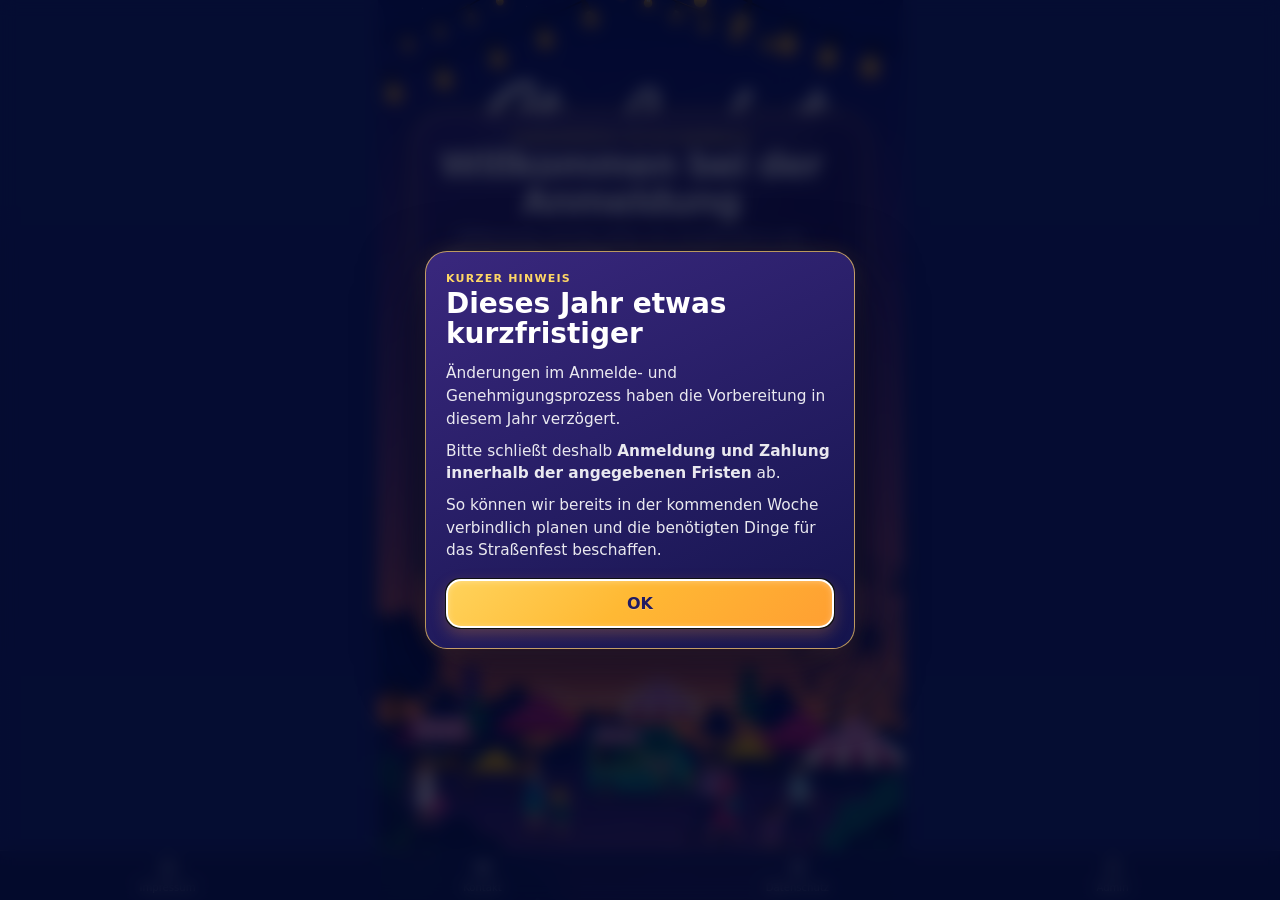
==== commit ef8a335b: "<xx" ====
--- a/index.html
+++ b/index.html
@@ -8,7 +8,7 @@
   <title>Straßenfest in Hilchenbach – Anmeldung</title>
   <meta name="description" content="Anmeldung zum Straßenfest in Hilchenbach" />
   <link rel="preload" as="image" href="assets/strassenfest-hilchenbach.png" />
-  <link rel="stylesheet" href="styles.css?v=40" />
+  <link rel="stylesheet" href="styles.css?v=41" />
 </head>
 <body>
   <div class="app-shell" id="appShell">
@@ -24,7 +24,7 @@
 
         <nav class="process-top-nav hidden"
              id="processTopNav"
-             aria-label="Navigation">
+             aria-label="Navigation innerhalb der Seite">
           <button class="process-nav-button"
                   id="processBackButton"
                   type="button">
@@ -819,7 +819,7 @@
             </div>
           </section>
 
-          <section class="step" data-step="1">
+          <section class="step people-step" data-step="1">
             <div class="step-heading hero-heading">
               <div class="heading-icon" aria-hidden="true">🎉</div>
               <div>
@@ -829,29 +829,83 @@
               </div>
             </div>
 
-            <div class="people-table" id="peopleTable">
-              <div class="people-table-head" aria-hidden="true">
-                <span>Vorname</span>
-                <span>Nachname</span>
-                <span>Alter</span>
-                <span></span>
-              </div>
-              <div class="people-rows" id="peopleRows"></div>
+            <div class="people-builder">
+              <section class="person-composer" aria-labelledby="personComposerTitle">
+                <div class="person-composer-heading">
+                  <strong id="personComposerTitle">Person hinzufügen</strong>
+                  <small>Eintragen und anschließend auf + tippen.</small>
+                </div>
+
+                <div class="person-composer-grid">
+                  <label class="person-composer-field">
+                    <span>Vorname</span>
+                    <input id="personDraftFirst"
+                           type="text"
+                           autocomplete="off"
+                           autocapitalize="words"
+                           spellcheck="false"
+                           maxlength="50"
+                           placeholder="z. B. Mark" />
+                  </label>
+
+                  <label class="person-composer-field">
+                    <span>Nachname</span>
+                    <input id="personDraftLast"
+                           type="text"
+                           autocomplete="off"
+                           autocapitalize="words"
+                           spellcheck="false"
+                           maxlength="60"
+                           placeholder="z. B. Springer" />
+                  </label>
+
+                  <label class="person-composer-field person-composer-age">
+                    <span>Alter</span>
+                    <input id="personDraftAge"
+                           type="number"
+                           autocomplete="off"
+                           inputmode="numeric"
+                           min="0"
+                           max="120"
+                           placeholder="33" />
+                  </label>
+
+                  <button class="person-composer-add"
+                          id="addPersonButton"
+                          type="button"
+                          aria-label="Person zur Liste hinzufügen">
+                    <span aria-hidden="true">＋</span>
+                    <span>Hinzufügen</span>
+                  </button>
+                </div>
+              </section>
+
+              <section class="people-list-panel" aria-labelledby="peopleListTitle">
+                <div class="people-list-heading">
+                  <div>
+                    <strong id="peopleListTitle">Teilnehmende Personen</strong>
+                    <small id="peopleListHint">Noch niemand hinzugefügt</small>
+                  </div>
+                  <span class="people-count" id="peopleCount">0</span>
+                </div>
+
+                <div class="people-rows people-added-list"
+                     id="peopleRows"
+                     aria-live="polite"></div>
+              </section>
             </div>
 
             <p class="field-error" id="personError" role="alert"></p>
 
-            <div class="step-actions step-actions-stack">
-              <button class="add-person-button" id="addPersonButton" type="button">
-                <span class="plus" aria-hidden="true">+</span>
-                <span>Person hinzufügen</span>
-              </button>
-
+            <div class="step-actions step-actions-stack people-step-actions">
               <button class="primary-button" id="peopleContinue" type="button">
-                <span>Weiter</span><span class="button-chevron" aria-hidden="true">›</span>
-              </button>
-
-              <button class="my-registration-button hidden" id="myRegistrationButton" type="button">
+                <span>Weiter</span>
+                <span class="button-chevron" aria-hidden="true">›</span>
+              </button>
+
+              <button class="my-registration-button hidden"
+                      id="myRegistrationButton"
+                      type="button">
                 <span class="my-registration-icon" aria-hidden="true">⌁</span>
                 <span>
                   <strong>Meine Anmeldung</strong>
@@ -1283,15 +1337,15 @@
     </section>
   </div>
 
-  <script src="api-client.js?v=40" defer></script>
-  <script src="script.js?v=40" defer></script>
+  <script src="api-client.js?v=41" defer></script>
+  <script src="script.js?v=41" defer></script>
 
   <div class="first-visit-notice hidden"
        id="firstVisitNotice"
        role="dialog"
        aria-modal="true"
        aria-labelledby="firstVisitNoticeTitle">
-    <div class="first-visit-notice-backdrop"></div>
+    <div class="first-visit-notice-backdrop" aria-hidden="true"></div>
 
     <section class="first-visit-notice-card">
       <p class="eyebrow">Kurzer Hinweis</p>
@@ -1299,15 +1353,13 @@
 
       <div class="first-visit-notice-copy">
         <p>
-          Durch Änderungen im Anmelde- und Genehmigungsprozess hat sich die
-          Vorbereitung des Straßenfestes in diesem Jahr verzögert.
+          Änderungen im Anmelde- und Genehmigungsprozess haben die Vorbereitung
+          in diesem Jahr verzögert.
         </p>
-
         <p>
-          Bitte schließt deshalb <strong>Anmeldungen und Zahlungen innerhalb
-          der angegebenen Fristen</strong> ab.
+          Bitte schließt deshalb <strong>Anmeldung und Zahlung innerhalb der
+          angegebenen Fristen</strong> ab.
         </p>
-
         <p>
           So können wir bereits in der kommenden Woche verbindlich planen und
           die benötigten Dinge für das Straßenfest beschaffen.
--- a/styles.css
+++ b/styles.css
@@ -2573,177 +2573,442 @@
 
 
 /* ================================================================
-   v40 – Vollbildansicht für alle Unterseiten
+   v41 – echte Vollbild-Prozessansicht
    ================================================================ */
 
-.process-top-nav {
-  position: sticky;
-  z-index: 50;
-  top: 0;
-  display: grid;
-  grid-template-columns: 1fr 1.2fr 1fr;
-  gap: 7px;
-  margin: -3px -2px 13px;
-  padding: 6px 2px 10px;
+body.process-mode::before {
+  content: "";
+  position: fixed;
+  z-index: 20;
+  inset: 0;
   background:
     linear-gradient(
-      to bottom,
-      rgba(20, 18, 70, .99) 0 72%,
-      rgba(20, 18, 70, 0)
+      165deg,
+      #2a2176 0%,
+      #1a195d 48%,
+      #10194f 100%
     );
 }
 
-.process-nav-button {
+body.process-mode .registration-stage {
+  position: fixed !important;
+  z-index: 25 !important;
+  inset: 0 !important;
+  top: 0 !important;
+  left: 0 !important;
+  width: 100% !important;
+  height: 100dvh !important;
+  max-width: none !important;
+  transform: none !important;
+  transition: none !important;
+}
+
+body.process-mode .wizard-card {
+  position: fixed !important;
+  inset: 0 !important;
+  width: 100% !important;
+  height: 100dvh !important;
+  min-height: 100dvh !important;
+  max-height: none !important;
+  box-sizing: border-box;
+  display: flex;
+  flex-direction: column;
+  overflow: hidden !important;
+  padding: 0 !important;
+  border: 0 !important;
+  border-radius: 0 !important;
+  background:
+    linear-gradient(
+      165deg,
+      #2a2176 0%,
+      #1a195d 48%,
+      #10194f 100%
+    ) !important;
+  box-shadow: none !important;
+  backdrop-filter: none !important;
+  -webkit-backdrop-filter: none !important;
+}
+
+body.process-mode .card-glow {
+  display: none !important;
+}
+
+body.process-mode .process-top-nav {
+  position: relative;
+  z-index: 60;
+  flex: 0 0 auto;
+  display: grid;
+  grid-template-columns: 1fr 1.22fr 1fr;
+  gap: 8px;
+  width: 100%;
+  margin: 0;
+  padding:
+    max(12px, env(safe-area-inset-top))
+    clamp(12px, 3.5vw, 20px)
+    12px;
+  box-sizing: border-box;
+  background: transparent;
+  border-bottom: 1px solid rgba(255,255,255,.09);
+}
+
+body.process-mode .process-nav-button {
   display: inline-flex;
   align-items: center;
   justify-content: center;
-  gap: 4px;
+  gap: 5px;
   min-width: 0;
-  min-height: 44px;
+  min-height: 48px;
   padding: 8px 7px;
-  border: 1px solid rgba(255,255,255,.14);
-  border-radius: 11px;
+  border: 1px solid rgba(255,255,255,.17);
+  border-radius: 13px;
   background: rgba(255,255,255,.055);
-  color: rgba(255,255,255,.95);
+  color: rgba(255,255,255,.96);
   font: inherit;
-  font-size: clamp(.62rem, 2.8vw, .76rem);
+  font-size: clamp(.67rem, 3vw, .8rem);
   font-weight: 820;
   white-space: nowrap;
 }
 
-.process-home-button {
-  border-color: rgba(255, 210, 93, .28);
+body.process-mode .process-home-button {
   color: var(--accent-light);
-}
-
-.process-next-button {
-  border-color: rgba(255, 210, 93, .3);
-  background: rgba(255, 198, 53, .09);
-}
-
-.process-nav-button:disabled {
-  opacity: .38;
-}
-
-body.process-mode .registration-stage {
-  position: fixed;
-  z-index: 25;
-  inset: 0;
-  left: 0;
-  top: 0 !important;
-  width: 100vw;
-  max-width: none;
-  height: var(--visual-height, 100dvh);
-  transform: none;
-  transition: none;
-}
-
-body.process-mode .wizard-card {
-  width: 100%;
+  border-color: rgba(255, 208, 91, .33);
+  background: rgba(255, 194, 51, .055);
+}
+
+body.process-mode .process-next-button {
+  border-color: rgba(255, 208, 91, .36);
+  background: rgba(255, 194, 51, .08);
+}
+
+body.process-mode .process-nav-button:disabled {
+  opacity: .4;
+}
+
+body.process-mode #registrationForm {
+  flex: 1 1 auto;
+  min-height: 0;
+  overflow: hidden;
+}
+
+body.process-mode .step {
+  display: none;
+}
+
+body.process-mode .step.active {
+  box-sizing: border-box;
   height: 100%;
-  max-height: none;
+  min-height: 0;
+  display: flex;
+  flex-direction: column;
   overflow-y: auto;
   overflow-x: hidden;
+  overscroll-behavior: contain;
   -webkit-overflow-scrolling: touch;
   padding:
-    max(8px, env(safe-area-inset-top))
-    clamp(15px, 4vw, 24px)
+    clamp(18px, 4vw, 28px)
+    clamp(16px, 4.5vw, 28px)
     max(22px, env(safe-area-inset-bottom));
-  border: 0;
-  border-radius: 0;
-  background:
-    linear-gradient(
-      165deg,
-      rgba(38, 29, 112, .985),
-      rgba(21, 20, 80, .995) 48%,
-      rgba(13, 19, 69, .998)
-    );
-  box-shadow: none;
-  backdrop-filter: none;
-  -webkit-backdrop-filter: none;
-}
-
-body.process-mode .card-glow {
-  display: none;
+}
+
+body.process-mode .step.active > .step-actions {
+  margin-top: auto !important;
+  padding-top: clamp(18px, 4vh, 34px) !important;
+  background: transparent !important;
 }
 
 body.process-mode .footer-bar {
-  display: none;
-}
-
-body.process-mode .step.active {
-  min-height: calc(
-    var(--visual-height, 100dvh) -
-    78px -
-    max(8px, env(safe-area-inset-top))
+  display: none !important;
+}
+
+body.process-mode .step-progress {
+  position: fixed;
+  z-index: 70;
+  top: calc(
+    max(12px, env(safe-area-inset-top)) +
+    58px
   );
-  padding-bottom:
-    max(18px, env(safe-area-inset-bottom));
-}
-
-body.process-mode .step-progress {
-  top: 65px;
-  right: 18px;
+  right: clamp(16px, 4vw, 28px);
+}
+
+body.process-mode .step-heading {
+  margin-bottom: clamp(18px, 3.2vh, 30px);
 }
 
 body.process-mode .step-heading h1,
 body.process-mode .step-heading h2,
 body.process-mode .landing-heading h1,
 body.process-mode .thank-you h2 {
-  font-size: clamp(1.42rem, 6vw, 2rem);
-  line-height: 1.08;
-}
-
-body.process-mode .step-heading p,
+  font-size: clamp(1.6rem, 6.5vw, 2.25rem);
+  line-height: 1.05;
+}
+
+body.process-mode .step-heading p:not(.eyebrow),
 body.process-mode .landing-heading p,
-body.process-mode .field span,
+body.process-mode .thank-you p,
+body.process-mode .field > span,
+body.process-mode .choice-button small,
 body.process-mode .payment-detail-note,
-body.process-mode .payment-deadline-note,
-body.process-mode .choice-button small {
-  font-size: clamp(.72rem, 3.1vw, .9rem);
+body.process-mode .payment-deadline-note {
+  font-size: clamp(.78rem, 3.25vw, .96rem);
   line-height: 1.45;
 }
 
 body.process-mode .field input,
 body.process-mode .field select,
-body.process-mode .field textarea,
-body.process-mode .person-row input {
-  min-height: 48px;
+body.process-mode .field textarea {
+  min-height: 50px;
   font-size: 16px;
 }
 
 body.process-mode .primary-button,
 body.process-mode .secondary-button,
-body.process-mode .add-person-button,
 body.process-mode .choice-button,
 body.process-mode .payment-choice {
-  min-height: 48px;
-}
-
-body.process-mode .step-actions {
-  position: static;
-  margin-top: 18px;
-  padding: 12px 0 0;
-  background: none;
+  min-height: 52px;
 }
 
 body.process-mode.keyboard-open .registration-stage,
-body.process-mode.keyboard-returning .registration-stage {
-  position: fixed;
-  inset: 0;
-  top: 0 !important;
-  transform: none !important;
-  height: var(--visual-height, 100dvh);
-}
-
+body.process-mode.keyboard-returning .registration-stage,
 body.process-mode.keyboard-open .wizard-card,
 body.process-mode.keyboard-returning .wizard-card {
-  height: var(--visual-height, 100dvh);
-  max-height: var(--visual-height, 100dvh);
+  position: fixed !important;
+  inset: 0 !important;
+  top: 0 !important;
+  height: 100dvh !important;
+  max-height: none !important;
+  transform: none !important;
 }
 
 /* ================================================================
-   v40 – Hinweis beim ersten Besuch
+   v41 – Personen als Eingabezeile + feste Liste
+   ================================================================ */
+
+body.process-mode .people-step {
+  overflow: hidden;
+}
+
+.people-builder {
+  flex: 1 1 auto;
+  min-height: 0;
+  display: flex;
+  flex-direction: column;
+  gap: 14px;
+}
+
+.person-composer {
+  flex: 0 0 auto;
+  padding: 13px;
+  border: 1px solid rgba(255, 211, 98, .31);
+  border-radius: 16px;
+  background: rgba(255,255,255,.035);
+}
+
+.person-composer-heading {
+  display: flex;
+  align-items: baseline;
+  justify-content: space-between;
+  gap: 10px;
+  margin-bottom: 10px;
+}
+
+.person-composer-heading strong {
+  font-size: clamp(.8rem, 3.4vw, .94rem);
+}
+
+.person-composer-heading small {
+  color: var(--muted);
+  font-size: clamp(.58rem, 2.6vw, .72rem);
+  text-align: right;
+}
+
+.person-composer-grid {
+  display: grid;
+  grid-template-columns:
+    minmax(0, 1fr)
+    minmax(0, 1fr)
+    minmax(76px, .42fr)
+    minmax(90px, .48fr);
+  gap: 8px;
+  align-items: end;
+}
+
+.person-composer-field {
+  display: grid;
+  gap: 5px;
+  min-width: 0;
+}
+
+.person-composer-field > span {
+  color: rgba(255,255,255,.88);
+  font-size: clamp(.6rem, 2.5vw, .72rem);
+  font-weight: 780;
+}
+
+.person-composer-field input {
+  width: 100%;
+  min-width: 0;
+  min-height: 50px;
+  box-sizing: border-box;
+  border: 1px solid rgba(222, 203, 255, .4);
+  border-radius: 13px;
+  outline: none;
+  background: rgba(97, 78, 163, .27);
+  color: white;
+  padding: 9px 10px;
+  font-size: 16px;
+}
+
+.person-composer-add {
+  display: flex;
+  align-items: center;
+  justify-content: center;
+  gap: 4px;
+  min-height: 50px;
+  padding: 8px 9px;
+  border: 1px solid rgba(255, 204, 71, .65);
+  border-radius: 13px;
+  background: rgba(255, 190, 45, .1);
+  color: var(--accent-light);
+  font: inherit;
+  font-size: clamp(.62rem, 2.8vw, .74rem);
+  font-weight: 850;
+}
+
+.people-list-panel {
+  flex: 1 1 auto;
+  min-height: 190px;
+  display: flex;
+  flex-direction: column;
+  overflow: hidden;
+  border: 1px solid rgba(195, 161, 255, .26);
+  border-radius: 16px;
+  background: rgba(26, 26, 85, .27);
+}
+
+.people-list-heading {
+  flex: 0 0 auto;
+  display: flex;
+  align-items: center;
+  justify-content: space-between;
+  gap: 12px;
+  padding: 11px 13px;
+  border-bottom: 1px solid rgba(196,166,250,.13);
+}
+
+.people-list-heading > div {
+  display: grid;
+  gap: 2px;
+}
+
+.people-list-heading strong {
+  font-size: clamp(.78rem, 3.3vw, .92rem);
+}
+
+.people-list-heading small {
+  color: var(--muted);
+  font-size: clamp(.57rem, 2.5vw, .7rem);
+}
+
+.people-count {
+  display: grid;
+  place-items: center;
+  min-width: 34px;
+  height: 34px;
+  padding: 0 8px;
+  border-radius: 999px;
+  background: rgba(255, 196, 52, .13);
+  color: var(--accent-light);
+  font-weight: 900;
+}
+
+.people-added-list {
+  flex: 1 1 auto;
+  min-height: 0;
+  max-height: none !important;
+  overflow-y: auto;
+  padding: 5px 0;
+}
+
+.people-empty-state {
+  min-height: 100%;
+  display: grid;
+  place-content: center;
+  gap: 5px;
+  padding: 28px 18px;
+  text-align: center;
+  color: var(--muted);
+}
+
+.people-empty-state strong {
+  color: rgba(255,255,255,.83);
+  font-size: .8rem;
+}
+
+.people-empty-state span {
+  font-size: .67rem;
+}
+
+.person-added-row {
+  display: grid;
+  grid-template-columns: 38px minmax(0, 1fr) 42px;
+  align-items: center;
+  gap: 10px;
+  min-height: 62px;
+  padding: 8px 12px;
+  border-bottom: 1px solid rgba(196,166,250,.1);
+}
+
+.person-added-row:last-child {
+  border-bottom: 0;
+}
+
+.person-added-avatar {
+  display: grid;
+  place-items: center;
+  width: 34px;
+  height: 34px;
+  border-radius: 50%;
+  background: rgba(255, 197, 58, .12);
+  color: var(--accent-light);
+  font-size: .72rem;
+  font-weight: 900;
+}
+
+.person-added-data {
+  min-width: 0;
+  display: grid;
+  gap: 2px;
+}
+
+.person-added-data strong {
+  overflow: hidden;
+  text-overflow: ellipsis;
+  white-space: nowrap;
+  font-size: clamp(.76rem, 3.2vw, .9rem);
+}
+
+.person-added-data span {
+  color: var(--muted);
+  font-size: clamp(.61rem, 2.6vw, .72rem);
+}
+
+.person-added-row .remove-person {
+  width: 40px;
+  height: 40px;
+}
+
+body.process-mode .people-step-actions {
+  flex: 0 0 auto;
+  margin-top: 12px !important;
+  padding-top: 0 !important;
+}
+
+body.process-mode .people-step-actions .primary-button {
+  width: 100%;
+}
+
+/* ================================================================
+   v41 – Hinweis beim ersten Seitenaufruf
    ================================================================ */
 
 .first-visit-notice {
@@ -2770,6 +3035,7 @@
   position: relative;
   z-index: 1;
   width: min(100%, 430px);
+  box-sizing: border-box;
   padding: 20px;
   border: 1px solid rgba(255, 208, 99, .7);
   border-radius: 22px;
@@ -2780,8 +3046,8 @@
       rgba(20, 20, 77, .995)
     );
   box-shadow:
-    0 24px 64px rgba(3, 4, 31, .58),
-    0 0 22px rgba(255, 185, 56, .13);
+    0 24px 64px rgba(3,4,31,.58),
+    0 0 22px rgba(255,185,56,.13);
 }
 
 .first-visit-notice-card h2 {
@@ -2808,17 +3074,61 @@
   margin-top: 17px;
 }
 
-@media (min-width: 700px) {
-  body.process-mode .wizard-card {
-    padding-left:
-      max(28px, calc((100vw - 760px) / 2));
-    padding-right:
-      max(28px, calc((100vw - 760px) / 2));
-  }
-
+@media (max-width: 640px) {
+  .person-composer-grid {
+    grid-template-columns:
+      minmax(0, 1fr)
+      minmax(0, 1fr)
+      76px;
+  }
+
+  .person-composer-add {
+    grid-column: 1 / -1;
+  }
+
+  .person-composer-heading {
+    align-items: flex-start;
+    flex-direction: column;
+    gap: 2px;
+  }
+
+  .person-composer-heading small {
+    text-align: left;
+  }
+}
+
+@media (max-width: 400px) {
+  body.process-mode .process-top-nav {
+    gap: 5px;
+    padding-left: 8px;
+    padding-right: 8px;
+  }
+
+  body.process-mode .process-nav-button {
+    font-size: .63rem;
+    padding-left: 5px;
+    padding-right: 5px;
+  }
+
+  .person-composer-grid {
+    grid-template-columns:
+      minmax(0, 1fr)
+      minmax(0, 1fr);
+  }
+
+  .person-composer-age {
+    grid-column: 1 / 2;
+  }
+
+  .person-composer-add {
+    grid-column: 2 / 3;
+  }
+}
+
+@media (min-width: 780px) {
   body.process-mode .process-top-nav,
   body.process-mode .step.active {
-    max-width: 760px;
+    width: min(100%, 860px);
     margin-left: auto;
     margin-right: auto;
   }
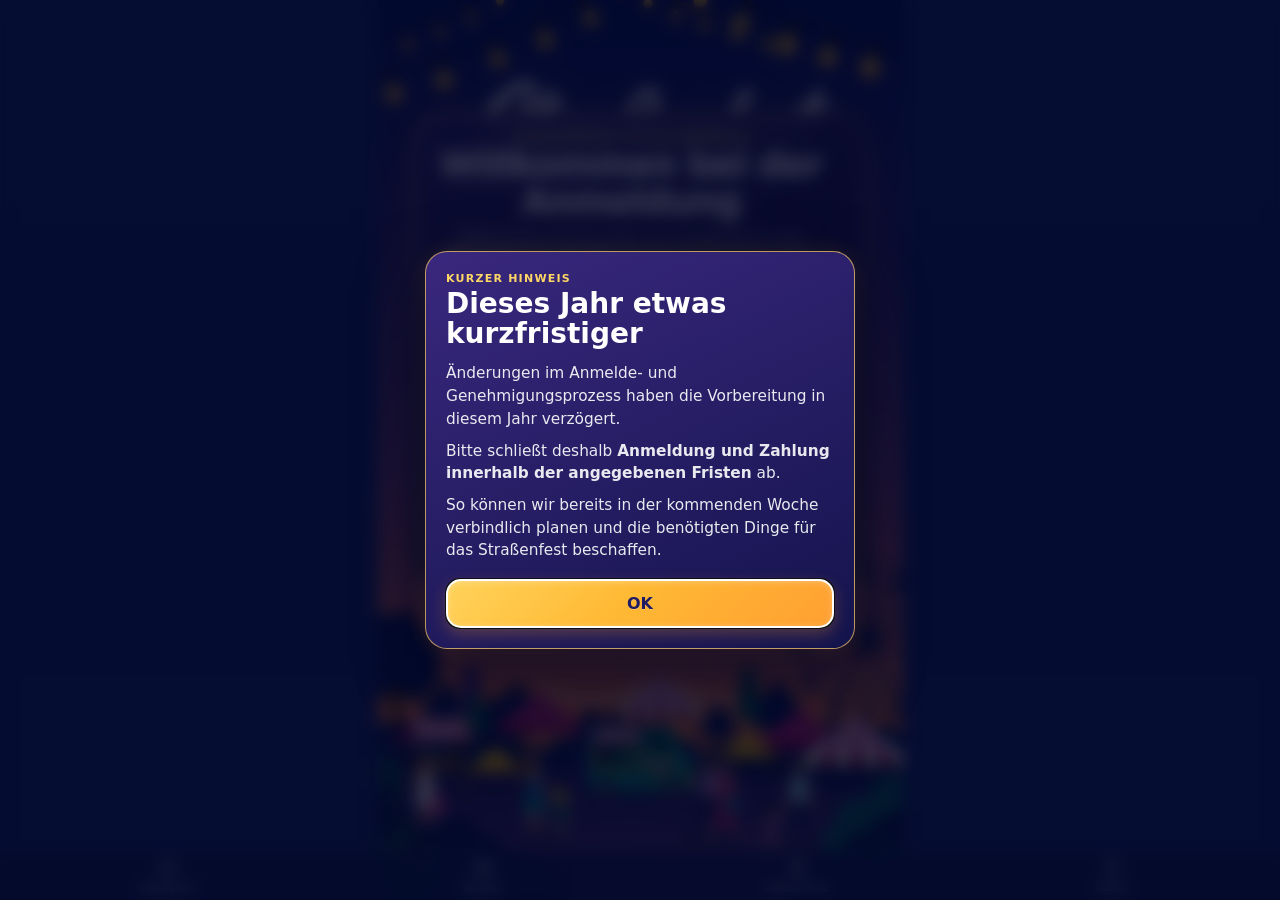
==== commit 3da1bf89: "add" ====
--- a/index.html
+++ b/index.html
@@ -8,7 +8,7 @@
   <title>Straßenfest in Hilchenbach – Anmeldung</title>
   <meta name="description" content="Anmeldung zum Straßenfest in Hilchenbach" />
   <link rel="preload" as="image" href="assets/strassenfest-hilchenbach.png" />
-  <link rel="stylesheet" href="styles.css?v=41" />
+  <link rel="stylesheet" href="styles.css?v=42" />
 </head>
 <body>
   <div class="app-shell" id="appShell">
@@ -1337,8 +1337,8 @@
     </section>
   </div>
 
-  <script src="api-client.js?v=41" defer></script>
-  <script src="script.js?v=41" defer></script>
+  <script src="api-client.js?v=42" defer></script>
+  <script src="script.js?v=42" defer></script>
 
   <div class="first-visit-notice hidden"
        id="firstVisitNotice"
--- a/styles.css
+++ b/styles.css
@@ -3133,3 +3133,172 @@
     margin-right: auto;
   }
 }
+
+
+/* ================================================================
+   v42 – robuste Vollbildansicht
+   Fix für leeren/blauen Bildschirm auf einzelnen Mobilbrowsern.
+   ================================================================ */
+
+body.process-mode {
+  overflow: hidden !important;
+  background: #17175b !important;
+}
+
+body.process-mode .registration-stage {
+  position: fixed !important;
+  z-index: 100 !important;
+  inset: 0 !important;
+  top: 0 !important;
+  left: 0 !important;
+  right: 0 !important;
+  bottom: 0 !important;
+  width: 100vw !important;
+  height: 100dvh !important;
+  min-height: 100dvh !important;
+  max-width: none !important;
+  transform: none !important;
+  transition: none !important;
+  margin: 0 !important;
+}
+
+body.process-mode .wizard-card {
+  position: absolute !important;
+  inset: 0 !important;
+  width: 100% !important;
+  height: 100% !important;
+  min-height: 100% !important;
+  max-height: none !important;
+  display: block !important;
+  overflow-x: hidden !important;
+  overflow-y: auto !important;
+  -webkit-overflow-scrolling: touch !important;
+  box-sizing: border-box !important;
+  margin: 0 !important;
+  padding: 0 !important;
+  border: 0 !important;
+  border-radius: 0 !important;
+  background:
+    linear-gradient(
+      165deg,
+      #2a2176 0%,
+      #1b195f 50%,
+      #10194f 100%
+    ) !important;
+  box-shadow: none !important;
+  backdrop-filter: none !important;
+  -webkit-backdrop-filter: none !important;
+}
+
+body.process-mode #registrationForm {
+  display: block !important;
+  width: 100% !important;
+  min-height: calc(100dvh - 74px) !important;
+  overflow: visible !important;
+  box-sizing: border-box !important;
+}
+
+body.process-mode .process-top-nav {
+  position: sticky !important;
+  z-index: 120 !important;
+  top: 0 !important;
+  display: grid !important;
+  grid-template-columns: 1fr 1.15fr 1fr !important;
+  gap: 7px !important;
+  width: 100% !important;
+  box-sizing: border-box !important;
+  margin: 0 !important;
+  padding:
+    max(10px, env(safe-area-inset-top))
+    clamp(10px, 3.2vw, 18px)
+    10px !important;
+  background:
+    linear-gradient(
+      165deg,
+      rgba(42, 33, 118, .99),
+      rgba(28, 26, 96, .99)
+    ) !important;
+  border-bottom: 1px solid rgba(255,255,255,.1) !important;
+}
+
+body.process-mode .process-top-nav.hidden {
+  display: none !important;
+}
+
+body.process-mode .step {
+  display: none !important;
+}
+
+body.process-mode .step.active {
+  display: flex !important;
+  flex-direction: column !important;
+  width: 100% !important;
+  min-height: calc(
+    100dvh -
+    74px -
+    max(10px, env(safe-area-inset-top))
+  ) !important;
+  height: auto !important;
+  overflow: visible !important;
+  box-sizing: border-box !important;
+  padding:
+    clamp(18px, 4vw, 28px)
+    clamp(16px, 4.5vw, 28px)
+    max(24px, env(safe-area-inset-bottom)) !important;
+}
+
+body.process-mode .step.active > .step-actions {
+  margin-top: auto !important;
+  padding-top: clamp(20px, 5vh, 44px) !important;
+}
+
+body.process-mode .people-step {
+  overflow: visible !important;
+}
+
+body.process-mode .people-builder {
+  flex: 1 1 auto !important;
+  min-height: clamp(330px, 50vh, 620px) !important;
+}
+
+body.process-mode .people-list-panel {
+  flex: 1 1 auto !important;
+  min-height: clamp(190px, 28vh, 420px) !important;
+}
+
+body.process-mode .people-added-list {
+  max-height: clamp(220px, 36vh, 480px) !important;
+  overflow-y: auto !important;
+}
+
+body.process-mode.keyboard-open .registration-stage,
+body.process-mode.keyboard-returning .registration-stage {
+  inset: 0 !important;
+  top: 0 !important;
+  width: 100vw !important;
+  height: 100dvh !important;
+  transform: none !important;
+}
+
+body.process-mode.keyboard-open .wizard-card,
+body.process-mode.keyboard-returning .wizard-card {
+  position: absolute !important;
+  inset: 0 !important;
+  height: 100% !important;
+  max-height: none !important;
+}
+
+@supports not (height: 100dvh) {
+  body.process-mode .registration-stage {
+    height: 100vh !important;
+    min-height: 100vh !important;
+  }
+
+  body.process-mode #registrationForm {
+    min-height: calc(100vh - 74px) !important;
+  }
+
+  body.process-mode .step.active {
+    min-height: calc(100vh - 74px) !important;
+  }
+}
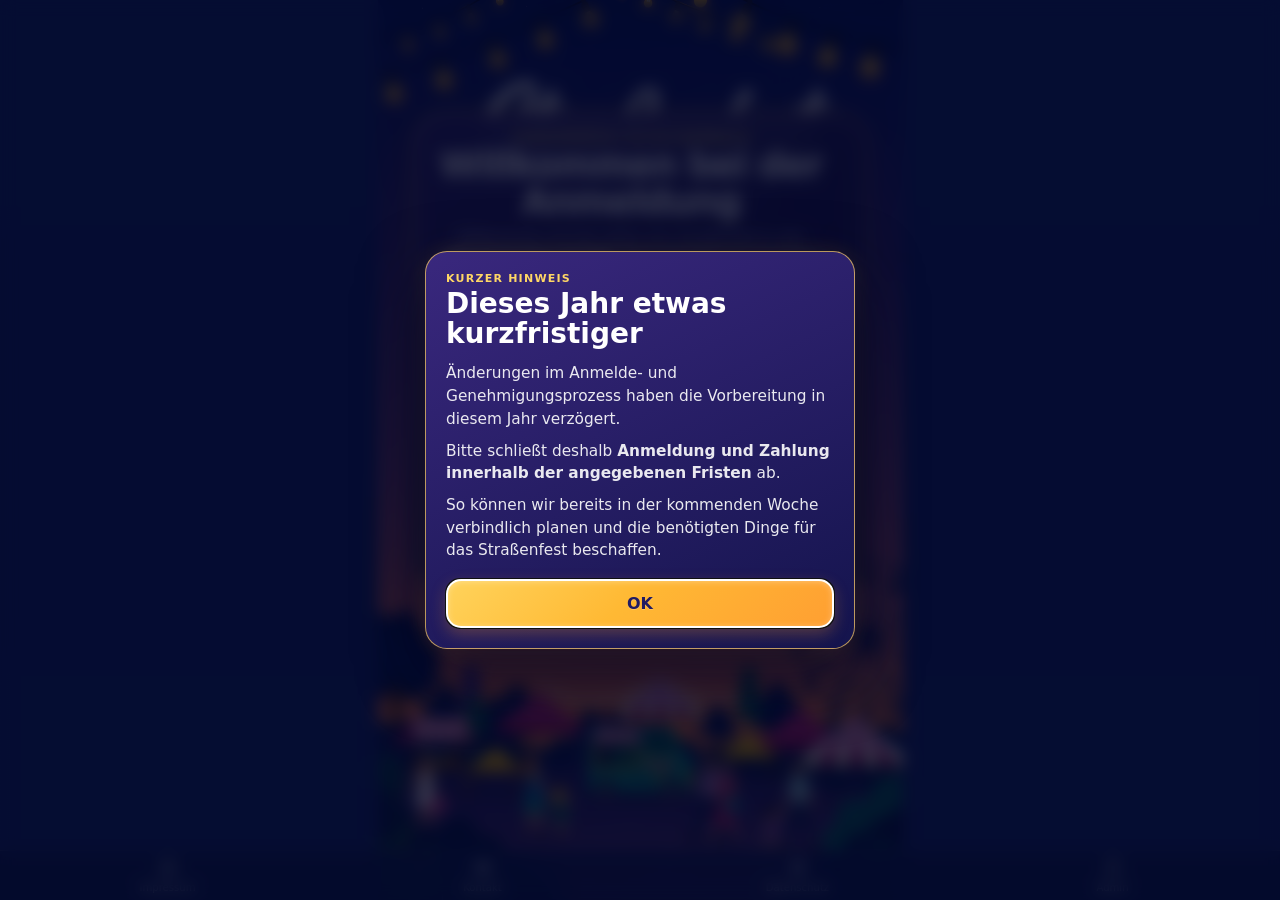
==== commit d89df7c6: "add" ====
--- a/index.html
+++ b/index.html
@@ -8,7 +8,7 @@
   <title>Straßenfest in Hilchenbach – Anmeldung</title>
   <meta name="description" content="Anmeldung zum Straßenfest in Hilchenbach" />
   <link rel="preload" as="image" href="assets/strassenfest-hilchenbach.png" />
-  <link rel="stylesheet" href="styles.css?v=42" />
+  <link rel="stylesheet" href="styles.css?v=43" />
 </head>
 <body>
   <div class="app-shell" id="appShell">
@@ -1337,8 +1337,8 @@
     </section>
   </div>
 
-  <script src="api-client.js?v=42" defer></script>
-  <script src="script.js?v=42" defer></script>
+  <script src="api-client.js?v=43" defer></script>
+  <script src="script.js?v=43" defer></script>
 
   <div class="first-visit-notice hidden"
        id="firstVisitNotice"
--- a/styles.css
+++ b/styles.css
@@ -3302,3 +3302,23 @@
     min-height: calc(100vh - 74px) !important;
   }
 }
+
+
+/* v43 – stabiler Vollbildmodus ohne separate Overlay-Ebene */
+body.process-mode::before { content:none !important; display:none !important; }
+body.process-mode { overflow:hidden !important; background:#17175b !important; }
+body.process-mode .registration-stage { position:fixed !important; z-index:100 !important; inset:0 !important; width:100vw !important; height:100dvh !important; min-height:100dvh !important; max-width:none !important; margin:0 !important; transform:none !important; transition:none !important; }
+body.process-mode .wizard-card, .wizard-card.process-card { position:fixed !important; z-index:101 !important; inset:0 !important; display:flex !important; flex-direction:column !important; width:100vw !important; height:100dvh !important; min-height:100dvh !important; max-height:none !important; margin:0 !important; padding:0 !important; overflow:hidden !important; box-sizing:border-box !important; border:0 !important; border-radius:0 !important; background:linear-gradient(165deg,#2a2176 0%,#1b195f 50%,#10194f 100%) !important; box-shadow:none !important; backdrop-filter:none !important; -webkit-backdrop-filter:none !important; }
+body.process-mode .process-top-nav { position:relative !important; z-index:130 !important; flex:0 0 auto !important; display:grid !important; grid-template-columns:1fr 1.15fr 1fr !important; gap:7px !important; width:100% !important; box-sizing:border-box !important; margin:0 !important; padding:max(10px,env(safe-area-inset-top)) clamp(10px,3.2vw,18px) 10px !important; background:linear-gradient(165deg,#2a2176,#211d6b) !important; border-bottom:1px solid rgba(255,255,255,.09) !important; }
+body.process-mode .process-top-nav.hidden { display:none !important; }
+body.process-mode #registrationForm { flex:1 1 auto !important; min-height:0 !important; display:block !important; overflow:hidden !important; }
+body.process-mode .step { display:none !important; }
+body.process-mode .step.active { display:flex !important; flex-direction:column !important; height:100% !important; min-height:0 !important; width:100% !important; overflow-y:auto !important; overflow-x:hidden !important; -webkit-overflow-scrolling:touch !important; box-sizing:border-box !important; padding:clamp(18px,4vw,28px) clamp(16px,4.5vw,28px) max(24px,env(safe-area-inset-bottom)) !important; }
+body.process-mode .step.active > .step-actions { margin-top:auto !important; padding-top:clamp(18px,4vh,38px) !important; background:transparent !important; }
+body.process-mode .card-glow, body.process-mode .footer-bar { display:none !important; }
+body.process-mode.keyboard-open .registration-stage, body.process-mode.keyboard-returning .registration-stage, body.process-mode.keyboard-open .wizard-card, body.process-mode.keyboard-returning .wizard-card { inset:0 !important; top:0 !important; width:100vw !important; height:100dvh !important; max-height:none !important; transform:none !important; }
+body.process-mode .people-step { overflow:hidden !important; }
+body.process-mode .people-builder { flex:1 1 auto !important; min-height:0 !important; }
+body.process-mode .people-list-panel { flex:1 1 auto !important; min-height:170px !important; }
+body.process-mode .people-added-list { flex:1 1 auto !important; min-height:0 !important; max-height:none !important; overflow-y:auto !important; }
+@supports not (height:100dvh) { body.process-mode .registration-stage, body.process-mode .wizard-card, .wizard-card.process-card { height:100vh !important; min-height:100vh !important; } }
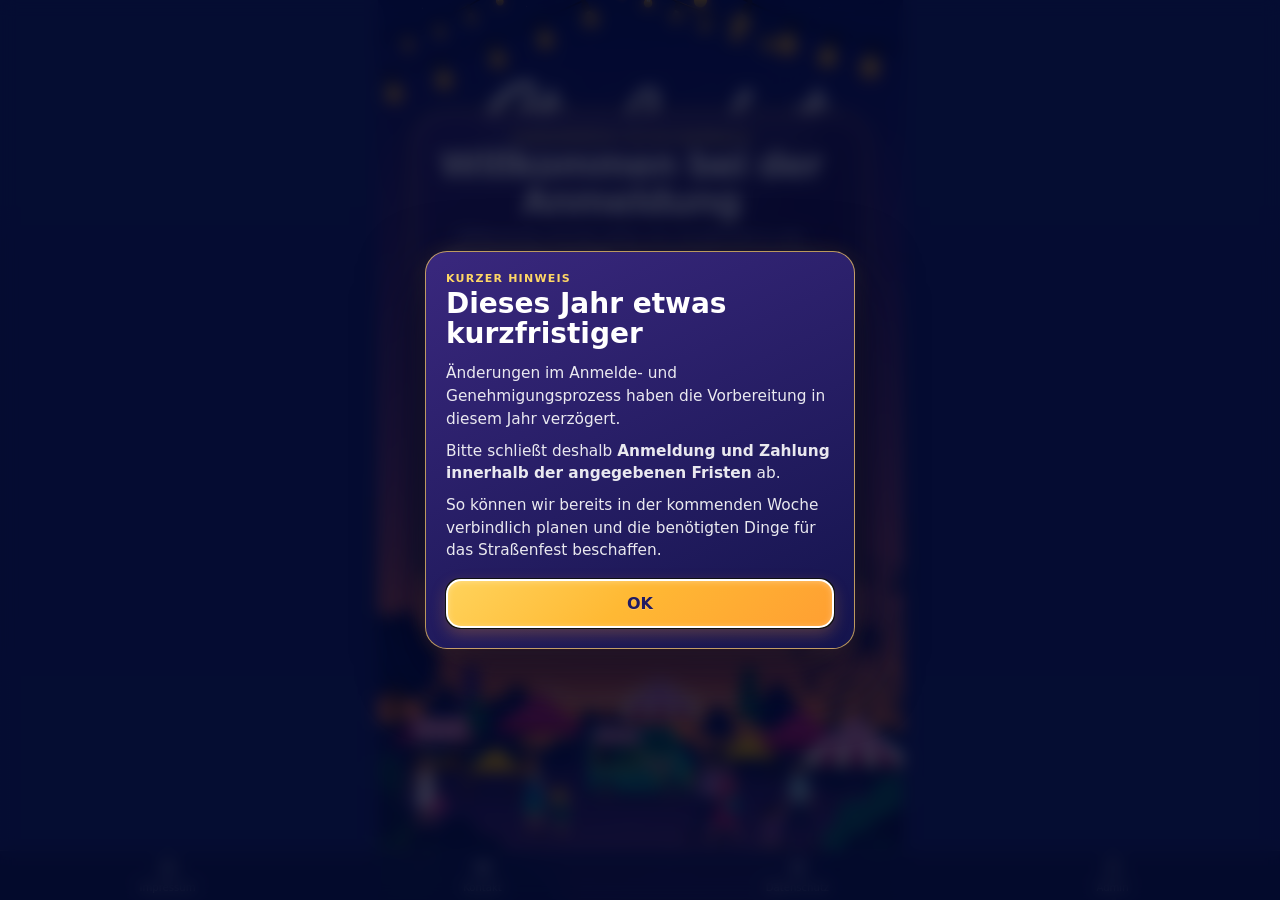
==== commit 760c667d: "add" ====
--- a/index.html
+++ b/index.html
@@ -8,7 +8,7 @@
   <title>Straßenfest in Hilchenbach – Anmeldung</title>
   <meta name="description" content="Anmeldung zum Straßenfest in Hilchenbach" />
   <link rel="preload" as="image" href="assets/strassenfest-hilchenbach.png" />
-  <link rel="stylesheet" href="styles.css?v=43" />
+  <link rel="stylesheet" href="styles.css?v=44" />
 </head>
 <body>
   <div class="app-shell" id="appShell">
@@ -820,7 +820,7 @@
           </section>
 
           <section class="step people-step" data-step="1">
-            <div class="step-heading hero-heading">
+            <div class="step-heading hero-heading people-step-heading">
               <div class="heading-icon" aria-hidden="true">🎉</div>
               <div>
                 <p class="eyebrow">Schritt 1 von 5</p>
@@ -829,75 +829,84 @@
               </div>
             </div>
 
-            <div class="people-builder">
-              <section class="person-composer" aria-labelledby="personComposerTitle">
-                <div class="person-composer-heading">
-                  <strong id="personComposerTitle">Person hinzufügen</strong>
-                  <small>Eintragen und anschließend auf + tippen.</small>
-                </div>
-
-                <div class="person-composer-grid">
-                  <label class="person-composer-field">
-                    <span>Vorname</span>
-                    <input id="personDraftFirst"
-                           type="text"
-                           autocomplete="off"
-                           autocapitalize="words"
-                           spellcheck="false"
-                           maxlength="50"
-                           placeholder="z. B. Mark" />
-                  </label>
-
-                  <label class="person-composer-field">
-                    <span>Nachname</span>
-                    <input id="personDraftLast"
-                           type="text"
-                           autocomplete="off"
-                           autocapitalize="words"
-                           spellcheck="false"
-                           maxlength="60"
-                           placeholder="z. B. Springer" />
-                  </label>
-
-                  <label class="person-composer-field person-composer-age">
-                    <span>Alter</span>
-                    <input id="personDraftAge"
-                           type="number"
-                           autocomplete="off"
-                           inputmode="numeric"
-                           min="0"
-                           max="120"
-                           placeholder="33" />
-                  </label>
-
-                  <button class="person-composer-add"
-                          id="addPersonButton"
-                          type="button"
-                          aria-label="Person zur Liste hinzufügen">
-                    <span aria-hidden="true">＋</span>
-                    <span>Hinzufügen</span>
-                  </button>
-                </div>
-              </section>
-
-              <section class="people-list-panel" aria-labelledby="peopleListTitle">
-                <div class="people-list-heading">
-                  <div>
-                    <strong id="peopleListTitle">Teilnehmende Personen</strong>
-                    <small id="peopleListHint">Noch niemand hinzugefügt</small>
-                  </div>
-                  <span class="people-count" id="peopleCount">0</span>
-                </div>
-
-                <div class="people-rows people-added-list"
-                     id="peopleRows"
-                     aria-live="polite"></div>
-              </section>
-            </div>
-
-            <p class="field-error" id="personError" role="alert"></p>
-
-            <div class="step-actions step-actions-stack people-step-actions">
+            <section class="people-card" aria-labelledby="peopleCardTitle">
+              <div class="people-card-heading">
+                <div>
+                  <strong id="peopleCardTitle">Personen eintragen</strong>
+                  <small>Person ausfüllen, hinzufügen und anschließend die nächste Person eintragen.</small>
+                </div>
+                <span class="people-count" id="peopleCount">0</span>
+              </div>
+
+              <div class="person-composer-grid person-composer-single-row">
+                <label class="person-composer-field">
+                  <span>Vorname</span>
+                  <input id="personDraftFirst"
+                         type="text"
+                         autocomplete="off"
+                         autocapitalize="words"
+                         spellcheck="false"
+                         maxlength="50"
+                         placeholder="z. B. Mark" />
+                </label>
+
+                <label class="person-composer-field">
+                  <span>Nachname</span>
+                  <input id="personDraftLast"
+                         type="text"
+                         autocomplete="off"
+                         autocapitalize="words"
+                         spellcheck="false"
+                         maxlength="60"
+                         placeholder="z. B. Springer" />
+                </label>
+
+                <label class="person-composer-field person-composer-age">
+                  <span>Alter</span>
+                  <input id="personDraftAge"
+                         type="number"
+                         autocomplete="off"
+                         inputmode="numeric"
+                         min="0"
+                         max="120"
+                         placeholder="33" />
+                </label>
+              </div>
+
+              <p class="person-inline-error"
+                 id="personError"
+                 role="alert"></p>
+
+              <button class="person-composer-add"
+                      id="addPersonButton"
+                      type="button">
+                <span aria-hidden="true">＋</span>
+                <span>Person hinzufügen</span>
+              </button>
+
+              <div class="people-list-divider" aria-hidden="true"></div>
+
+              <div class="people-list-heading">
+                <div>
+                  <strong>Teilnehmende Personen</strong>
+                  <small id="peopleListHint">Noch keine Personen hinzugefügt</small>
+                </div>
+              </div>
+
+              <div class="people-list-columns"
+                   aria-hidden="true">
+                <span>Vorname</span>
+                <span>Nachname</span>
+                <span>Alter</span>
+                <span></span>
+              </div>
+
+              <div class="people-rows people-added-list"
+                   id="peopleRows"
+                   aria-live="polite"></div>
+            </section>
+
+            <div class="step-actions people-step-actions">
               <button class="primary-button" id="peopleContinue" type="button">
                 <span>Weiter</span>
                 <span class="button-chevron" aria-hidden="true">›</span>
@@ -1337,8 +1346,8 @@
     </section>
   </div>
 
-  <script src="api-client.js?v=43" defer></script>
-  <script src="script.js?v=43" defer></script>
+  <script src="api-client.js?v=44" defer></script>
+  <script src="script.js?v=44" defer></script>
 
   <div class="first-visit-notice hidden"
        id="firstVisitNotice"
--- a/styles.css
+++ b/styles.css
@@ -3322,3 +3322,277 @@
 body.process-mode .people-list-panel { flex:1 1 auto !important; min-height:170px !important; }
 body.process-mode .people-added-list { flex:1 1 auto !important; min-height:0 !important; max-height:none !important; overflow-y:auto !important; }
 @supports not (height:100dvh) { body.process-mode .registration-stage, body.process-mode .wizard-card, .wizard-card.process-card { height:100vh !important; min-height:100vh !important; } }
+
+
+/* ================================================================
+   v44 – Schritt 1: stabil, kompakt und ohne Tastatur-Verschiebung
+   ================================================================ */
+
+/* Auf Schritt 1 bleibt die Vollbildhöhe die beim Laden gemessene Höhe.
+   Der alte Tastaturmodus darf die Seite nicht mehr zusammenschieben. */
+body.process-mode:has(.people-step.active) .registration-stage,
+body.process-mode:has(.people-step.active) .wizard-card,
+body.process-mode:has(.people-step.active) .wizard-card.process-card {
+  height: var(--base-height, 100vh) !important;
+  min-height: var(--base-height, 100vh) !important;
+  max-height: var(--base-height, 100vh) !important;
+}
+
+body.process-mode.keyboard-open:has(.people-step.active) .registration-stage,
+body.process-mode.keyboard-returning:has(.people-step.active) .registration-stage,
+body.process-mode.keyboard-open:has(.people-step.active) .wizard-card,
+body.process-mode.keyboard-returning:has(.people-step.active) .wizard-card {
+  inset: 0 !important;
+  top: 0 !important;
+  height: var(--base-height, 100vh) !important;
+  min-height: var(--base-height, 100vh) !important;
+  max-height: var(--base-height, 100vh) !important;
+  transform: none !important;
+}
+
+body.process-mode .people-step {
+  overflow: hidden !important;
+}
+
+body.process-mode .people-step-heading {
+  flex: 0 0 auto;
+  margin-bottom: clamp(14px, 2.5vh, 22px);
+}
+
+body.process-mode .people-card {
+  flex: 1 1 auto;
+  min-height: 0;
+  display: flex;
+  flex-direction: column;
+  padding: clamp(12px, 3.3vw, 17px);
+  border: 1px solid rgba(255, 211, 98, .31);
+  border-radius: 18px;
+  background: rgba(255,255,255,.035);
+  overflow: hidden;
+}
+
+.people-card-heading {
+  flex: 0 0 auto;
+  display: flex;
+  align-items: center;
+  justify-content: space-between;
+  gap: 12px;
+  margin-bottom: 12px;
+}
+
+.people-card-heading > div {
+  display: grid;
+  gap: 2px;
+  min-width: 0;
+}
+
+.people-card-heading strong {
+  font-size: clamp(.82rem, 3.4vw, .96rem);
+}
+
+.people-card-heading small {
+  color: var(--muted);
+  font-size: clamp(.56rem, 2.45vw, .69rem);
+  line-height: 1.3;
+}
+
+.person-composer-single-row {
+  flex: 0 0 auto;
+  display: grid !important;
+  grid-template-columns:
+    minmax(0, 1fr)
+    minmax(0, 1fr)
+    minmax(68px, .42fr) !important;
+  gap: 8px !important;
+  align-items: end;
+}
+
+.person-composer-single-row .person-composer-age {
+  grid-column: auto !important;
+}
+
+.person-composer-single-row .person-composer-field input {
+  min-height: 50px;
+  padding-inline: 9px;
+}
+
+.person-inline-error {
+  flex: 0 0 auto;
+  min-height: 18px;
+  margin: 6px 1px 3px;
+  color: #ffd7d7;
+  font-size: clamp(.58rem, 2.55vw, .7rem);
+  line-height: 1.28;
+}
+
+body.process-mode .people-card .person-composer-add {
+  flex: 0 0 auto;
+  width: 100%;
+  min-height: 45px;
+  margin-top: 2px;
+}
+
+.people-list-divider {
+  flex: 0 0 auto;
+  height: 1px;
+  margin: 12px -4px 10px;
+  background: rgba(255,255,255,.09);
+}
+
+.people-list-heading {
+  flex: 0 0 auto;
+  padding: 0 2px 8px !important;
+  border: 0 !important;
+}
+
+.people-list-columns {
+  flex: 0 0 auto;
+  display: grid;
+  grid-template-columns:
+    minmax(0, 1fr)
+    minmax(0, 1fr)
+    56px
+    40px;
+  gap: 8px;
+  padding: 0 8px 7px;
+  color: rgba(255,255,255,.58);
+  font-size: clamp(.52rem, 2.2vw, .62rem);
+  font-weight: 750;
+}
+
+body.process-mode .people-added-list {
+  flex: 1 1 auto !important;
+  min-height: 84px !important;
+  max-height: none !important;
+  overflow-y: auto !important;
+  padding: 0 !important;
+  border: 1px solid rgba(190, 164, 244, .15);
+  border-radius: 12px;
+  background: rgba(19, 23, 81, .25);
+}
+
+.people-empty-state {
+  min-height: 84px !important;
+  display: grid !important;
+  place-items: center !important;
+  padding: 16px !important;
+  color: rgba(255,255,255,.52) !important;
+  font-size: clamp(.61rem, 2.7vw, .72rem);
+  text-align: center;
+}
+
+.person-added-row {
+  display: grid !important;
+  grid-template-columns:
+    minmax(0, 1fr)
+    minmax(0, 1fr)
+    56px
+    40px !important;
+  gap: 8px !important;
+  align-items: center !important;
+  min-height: 52px !important;
+  padding: 7px 8px !important;
+  border-bottom: 1px solid rgba(196,166,250,.1) !important;
+}
+
+.person-added-row:last-child {
+  border-bottom: 0 !important;
+}
+
+.person-added-first,
+.person-added-last {
+  overflow: hidden;
+  text-overflow: ellipsis;
+  white-space: nowrap;
+  color: rgba(255,255,255,.94);
+  font-size: clamp(.67rem, 2.9vw, .8rem);
+  font-weight: 760;
+}
+
+.person-added-age {
+  color: rgba(255,255,255,.78);
+  font-size: clamp(.65rem, 2.8vw, .78rem);
+  text-align: center;
+}
+
+.person-added-row .remove-person {
+  width: 36px !important;
+  height: 36px !important;
+  min-height: 36px !important;
+}
+
+body.process-mode .people-step-actions {
+  flex: 0 0 auto !important;
+  margin-top: clamp(12px, 2vh, 18px) !important;
+  padding-top: 0 !important;
+}
+
+body.process-mode .people-step-actions #peopleContinue {
+  width: 100%;
+  min-height: 54px;
+}
+
+/* Alte v25-Tastaturregeln für Schritt 1 vollständig neutralisieren. */
+body.keyboard-open .step[data-step="1"].active,
+body.keyboard-returning .step[data-step="1"].active {
+  display: flex !important;
+  grid-template-rows: none !important;
+  height: auto !important;
+  max-height: none !important;
+  min-height: 0 !important;
+  overflow: hidden !important;
+}
+
+body.keyboard-open .step[data-step="1"] .step-heading,
+body.keyboard-returning .step[data-step="1"] .step-heading {
+  margin-bottom: clamp(14px, 2.5vh, 22px) !important;
+}
+
+body.keyboard-open .step[data-step="1"] .field-error,
+body.keyboard-returning .step[data-step="1"] .field-error {
+  margin: 6px 1px 3px !important;
+  min-height: 18px !important;
+}
+
+body.keyboard-open .step[data-step="1"] .step-actions,
+body.keyboard-returning .step[data-step="1"] .step-actions {
+  position: static !important;
+  margin-top: clamp(12px, 2vh, 18px) !important;
+  padding: 0 !important;
+  background: transparent !important;
+  border-radius: 0 !important;
+}
+
+/* Auch auf schmalen Handys bleiben Vorname, Nachname und Alter nebeneinander. */
+@media (max-width: 640px) {
+  .person-composer-single-row {
+    grid-template-columns:
+      minmax(0, 1fr)
+      minmax(0, 1fr)
+      72px !important;
+  }
+}
+
+@media (max-width: 365px) {
+  .person-composer-single-row {
+    grid-template-columns:
+      minmax(0, 1fr)
+      minmax(0, 1fr)
+      64px !important;
+    gap: 6px !important;
+  }
+
+  .person-composer-single-row .person-composer-field input {
+    padding-inline: 7px;
+  }
+
+  .people-list-columns,
+  .person-added-row {
+    grid-template-columns:
+      minmax(0, 1fr)
+      minmax(0, 1fr)
+      48px
+      36px !important;
+    gap: 6px !important;
+  }
+}
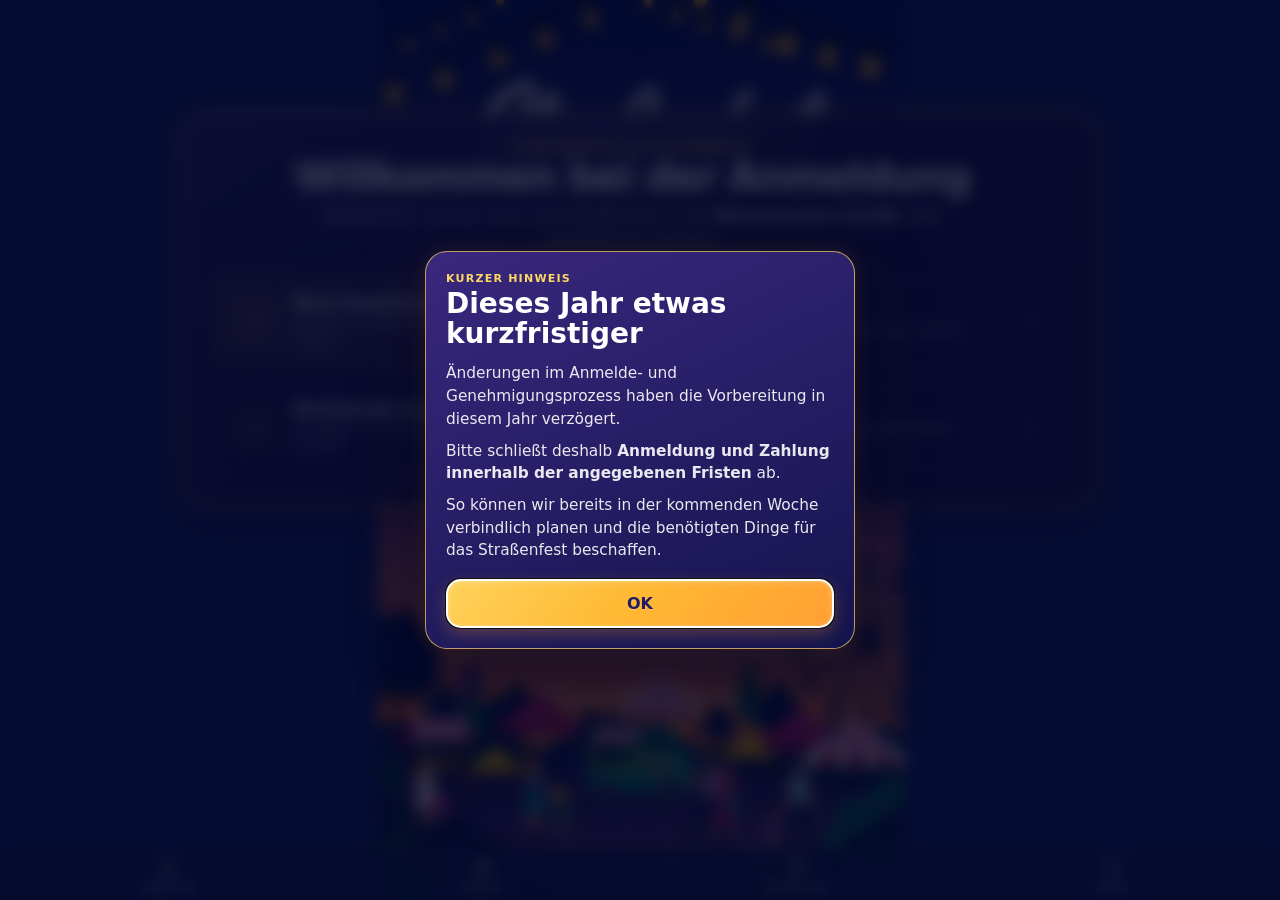
==== commit 29803974: "add" ====
--- a/index.html
+++ b/index.html
@@ -8,7 +8,7 @@
   <title>Straßenfest in Hilchenbach – Anmeldung</title>
   <meta name="description" content="Anmeldung zum Straßenfest in Hilchenbach" />
   <link rel="preload" as="image" href="assets/strassenfest-hilchenbach.png" />
-  <link rel="stylesheet" href="styles.css?v=44" />
+  <link rel="stylesheet" href="styles.css?v=45" />
 </head>
 <body>
   <div class="app-shell" id="appShell">
@@ -1346,8 +1346,8 @@
     </section>
   </div>
 
-  <script src="api-client.js?v=44" defer></script>
-  <script src="script.js?v=44" defer></script>
+  <script src="api-client.js?v=45" defer></script>
+  <script src="script.js?v=45" defer></script>
 
   <div class="first-visit-notice hidden"
        id="firstVisitNotice"
--- a/styles.css
+++ b/styles.css
@@ -3596,3 +3596,305 @@
     gap: 6px !important;
   }
 }
+
+
+/* ================================================================
+   v45 – Desktop-/Laptop-Optimierung
+   Mobile bleibt Basis. Ab breiteren Viewports wird die Oberfläche
+   automatisch breiter, ruhiger und teilweise zweispaltig.
+   ================================================================ */
+
+@media (min-width: 980px) {
+  /* ---------- Startseite ---------- */
+  body:not(.process-mode) .registration-stage {
+    width: min(920px, calc(100vw - 80px)) !important;
+    max-width: 920px !important;
+  }
+
+  body:not(.process-mode) .wizard-card {
+    padding: 28px 32px 30px !important;
+    border-radius: 30px !important;
+  }
+
+  body:not(.process-mode) .landing-heading {
+    max-width: 720px;
+    margin-left: auto;
+    margin-right: auto;
+    margin-bottom: 24px;
+  }
+
+  body:not(.process-mode) .landing-heading h1 {
+    font-size: clamp(2.15rem, 3.1vw, 3rem);
+  }
+
+  body:not(.process-mode) .landing-heading > p:last-child {
+    max-width: 680px;
+    font-size: .98rem;
+  }
+
+  body:not(.process-mode) .landing-choice-list {
+    grid-template-columns: repeat(2, minmax(0, 1fr));
+    gap: 14px;
+  }
+
+  body:not(.process-mode) .landing-choice {
+    min-height: 92px;
+    grid-template-columns: 48px minmax(0, 1fr) 22px;
+    gap: 14px;
+    padding: 15px 17px;
+    border-radius: 17px;
+  }
+
+  body:not(.process-mode) .landing-choice-icon {
+    width: 46px;
+    height: 46px;
+    border-radius: 13px;
+    font-size: 1.08rem;
+  }
+
+  body:not(.process-mode) .landing-choice strong {
+    font-size: .95rem;
+  }
+
+  body:not(.process-mode) .landing-choice small {
+    font-size: .76rem;
+    line-height: 1.38;
+  }
+
+  /* ---------- Vollbild-Prozesse ---------- */
+  body.process-mode .process-top-nav,
+  body.process-mode .step.active {
+    width: min(1120px, calc(100vw - 72px)) !important;
+    max-width: 1120px !important;
+    margin-left: auto !important;
+    margin-right: auto !important;
+  }
+
+  body.process-mode .process-top-nav {
+    grid-template-columns: 170px minmax(220px, 1fr) 170px !important;
+    padding-top: 18px !important;
+    padding-bottom: 14px !important;
+    gap: 14px !important;
+  }
+
+  body.process-mode .process-nav-button {
+    min-height: 50px !important;
+    font-size: .83rem !important;
+    border-radius: 14px !important;
+  }
+
+  body.process-mode .step.active {
+    padding: 36px 44px 38px !important;
+  }
+
+  body.process-mode .step-heading {
+    max-width: 860px;
+    margin-bottom: 26px;
+  }
+
+  body.process-mode .step-heading h1,
+  body.process-mode .step-heading h2,
+  body.process-mode .thank-you h2 {
+    font-size: clamp(2rem, 2.6vw, 2.7rem) !important;
+  }
+
+  body.process-mode .step-heading p:not(.eyebrow),
+  body.process-mode .landing-heading p,
+  body.process-mode .thank-you p {
+    font-size: .98rem !important;
+  }
+
+  body.process-mode .field > span,
+  body.process-mode .section-label {
+    font-size: .79rem !important;
+  }
+
+  body.process-mode .field input,
+  body.process-mode .field select,
+  body.process-mode .field textarea {
+    min-height: 52px !important;
+    font-size: 16px !important;
+  }
+
+  body.process-mode .step-actions {
+    width: min(640px, 100%);
+    margin-left: auto !important;
+    margin-right: auto !important;
+  }
+
+  /* ---------- Anmeldung / Personen ---------- */
+  body.process-mode .people-step {
+    padding-bottom: 30px !important;
+  }
+
+  body.process-mode .people-card {
+    display: grid !important;
+    grid-template-columns: minmax(420px, .95fr) minmax(430px, 1.05fr) !important;
+    grid-template-areas:
+      "head head"
+      "composer listhead"
+      "error listcols"
+      "add list"
+      ". list" !important;
+    column-gap: 28px !important;
+    row-gap: 8px !important;
+    padding: 22px 24px !important;
+  }
+
+  body.process-mode .people-card-heading {
+    grid-area: head;
+    margin-bottom: 8px !important;
+  }
+
+  body.process-mode .person-composer-single-row {
+    grid-area: composer;
+    grid-template-columns: minmax(0, 1fr) minmax(0, 1fr) 88px !important;
+    gap: 10px !important;
+  }
+
+  body.process-mode .person-inline-error {
+    grid-area: error;
+    min-height: 22px;
+    margin: 2px 0 0;
+  }
+
+  body.process-mode .people-card .person-composer-add {
+    grid-area: add;
+    align-self: start;
+    min-height: 48px !important;
+    margin-top: 0 !important;
+  }
+
+  body.process-mode .people-list-divider {
+    display: none;
+  }
+
+  body.process-mode .people-list-heading {
+    grid-area: listhead;
+    align-self: end;
+    padding: 0 2px 8px !important;
+  }
+
+  body.process-mode .people-list-columns {
+    grid-area: listcols;
+  }
+
+  body.process-mode .people-added-list {
+    grid-area: list;
+    min-height: 210px !important;
+    max-height: min(42vh, 410px) !important;
+  }
+
+  body.process-mode .people-step-actions {
+    width: min(560px, 100%);
+    margin-top: 24px !important;
+  }
+
+  /* ---------- Auswahl-/Zahlungsseiten ---------- */
+  body.process-mode .bring-choice-grid {
+    grid-template-columns: repeat(3, minmax(0, 1fr));
+    gap: 16px;
+  }
+
+  body.process-mode .choice-button {
+    min-height: 112px;
+    padding: 18px 20px;
+  }
+
+  body.process-mode .payment-choice-grid,
+  body.process-mode .payment-mode-grid {
+    grid-template-columns: repeat(2, minmax(0, 1fr));
+    gap: 16px;
+  }
+
+  body.process-mode .payment-choice {
+    min-height: 108px;
+    padding: 18px 20px;
+  }
+
+  body.process-mode #contributionSelects {
+    display: grid;
+    grid-template-columns: repeat(2, minmax(0, 1fr));
+    gap: 16px;
+  }
+
+  body.process-mode .contribution-field textarea {
+    min-height: 180px;
+  }
+
+  body.process-mode .summary-panel {
+    grid-template-columns: repeat(2, minmax(0, 1fr));
+    gap: 14px;
+  }
+
+  body.process-mode .summary-panel .summary-block:last-child:nth-child(odd) {
+    grid-column: 1 / -1;
+  }
+
+  /* ---------- Ablaufübersicht ---------- */
+  body.process-mode .registration-flow {
+    grid-template-columns: repeat(4, minmax(0, 1fr));
+    gap: 14px;
+    align-items: stretch;
+  }
+
+  body.process-mode .registration-flow .flow-arrow {
+    display: none;
+  }
+
+  body.process-mode .flow-step {
+    min-height: 96px;
+    grid-template-columns: 44px minmax(0, 1fr);
+    padding: 15px 16px;
+  }
+
+  body.process-mode .flow-number {
+    width: 40px;
+    height: 40px;
+    font-size: .82rem;
+  }
+
+  body.process-mode .flow-step strong {
+    font-size: .84rem;
+  }
+
+  /* ---------- Lookup-/Statusseiten ---------- */
+  body.process-mode .front-lookup-form,
+  body.process-mode .payment-status-result,
+  body.process-mode .payment-change-summary,
+  body.process-mode .receipt-registration-card,
+  body.process-mode .receipt-completion-card,
+  body.process-mode .completion-card,
+  body.process-mode .access-code-card {
+    max-width: 760px;
+  }
+
+  body.process-mode .receipt-simple-fields,
+  body.process-mode .receipt-payout-fieldset {
+    max-width: 820px;
+  }
+
+  /* Desktop hover/focus clarity. */
+  body.process-mode .process-nav-button:hover:not(:disabled),
+  body.process-mode .choice-button:hover,
+  body.process-mode .payment-choice:hover,
+  body.process-mode .primary-button:hover,
+  body.process-mode .secondary-button:hover,
+  body:not(.process-mode) .landing-choice:hover {
+    transform: translateY(-1px);
+  }
+}
+
+/* Large desktop: leave generous margins rather than stretching endlessly. */
+@media (min-width: 1500px) {
+  body.process-mode .process-top-nav,
+  body.process-mode .step.active {
+    width: 1180px !important;
+    max-width: 1180px !important;
+  }
+
+  body:not(.process-mode) .registration-stage {
+    width: 980px !important;
+    max-width: 980px !important;
+  }
+}
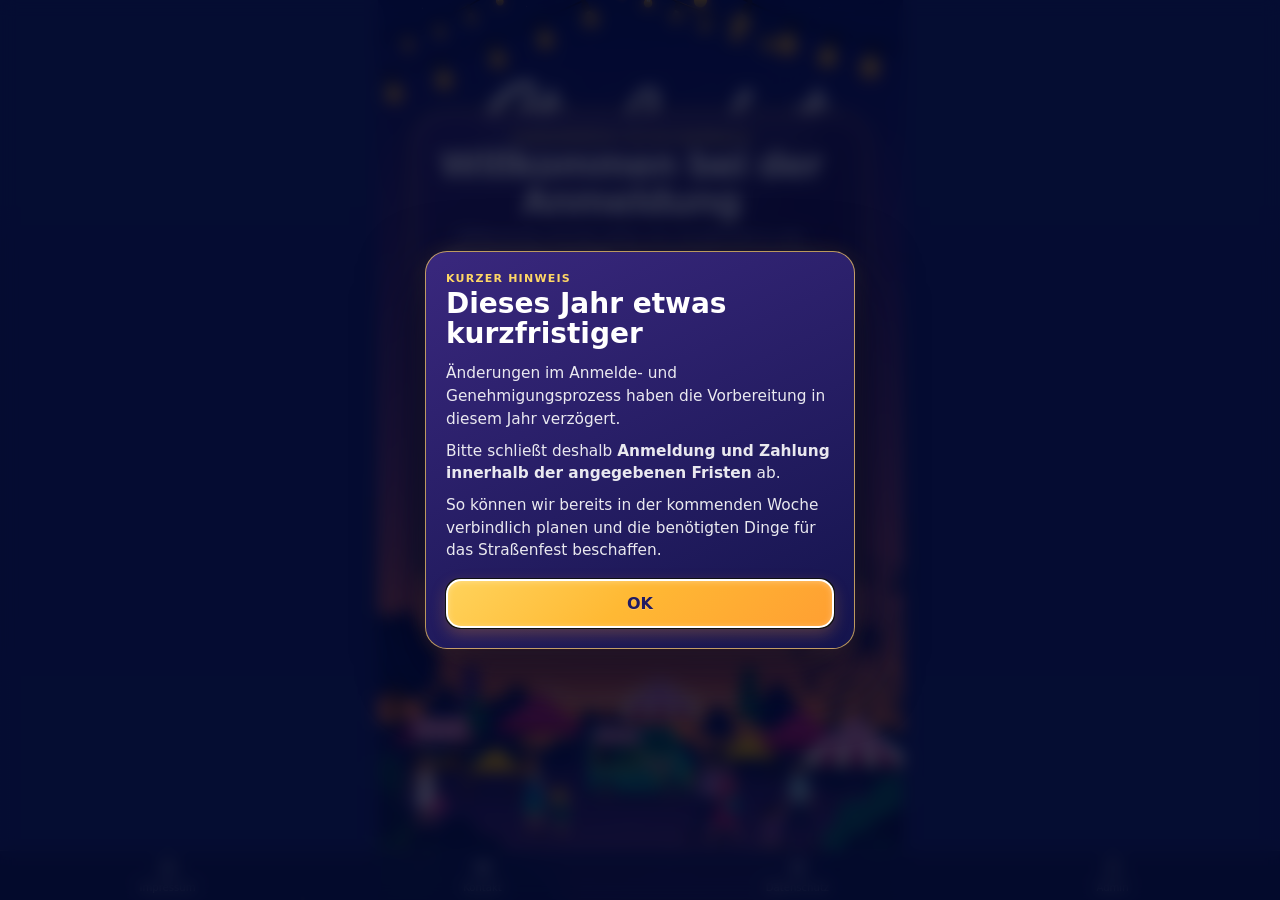
==== commit 9e6d7ad1: "add" ====
--- a/index.html
+++ b/index.html
@@ -8,7 +8,7 @@
   <title>Straßenfest in Hilchenbach – Anmeldung</title>
   <meta name="description" content="Anmeldung zum Straßenfest in Hilchenbach" />
   <link rel="preload" as="image" href="assets/strassenfest-hilchenbach.png" />
-  <link rel="stylesheet" href="styles.css?v=45" />
+  <link rel="stylesheet" href="styles.css?v=46" />
 </head>
 <body>
   <div class="app-shell" id="appShell">
@@ -971,17 +971,24 @@
                 <strong>Was ist bisher geplant?</strong>
                 <span>Tippe rechts auf +, um den Bereich zu übernehmen.</span>
               </div>
-              <div class="needs-table-wrap">
-                <table class="needs-table">
-                  <thead>
-                    <tr>
-                      <th>Bereich</th>
-                      <th>Einträge</th>
-                      <th></th>
-                    </tr>
-                  </thead>
-                  <tbody id="needsTableBody"></tbody>
-                </table>
+              <div class="needs-table-shell">
+                <div class="needs-table-wrap" id="needsTableWrap">
+                  <table class="needs-table">
+                    <thead>
+                      <tr>
+                        <th>Bereich</th>
+                        <th>Einträge</th>
+                        <th></th>
+                      </tr>
+                    </thead>
+                    <tbody id="needsTableBody"></tbody>
+                  </table>
+                </div>
+                <div class="needs-scroll-indicator"
+                     id="needsScrollIndicator"
+                     aria-hidden="true">
+                  <div class="needs-scroll-thumb" id="needsScrollThumb"></div>
+                </div>
               </div>
               <p class="needs-note" id="needsNote"></p>
             </section>
@@ -1025,6 +1032,12 @@
                 </select>
               </label>
             </div>
+
+            <p class="alcohol-safety-note hidden" id="alcoholSafetyNote">
+              <strong>Hinweis zu alkoholischen Getränken:</strong>
+              Aus Sicherheitsgründen bitten wir darum, auf Schnaps und andere
+              hochprozentige Spirituosen zu verzichten.
+            </p>
 
             <section class="existing-contributions hidden" id="existingContributions" aria-live="polite">
               <div class="existing-contributions-head">
@@ -1249,6 +1262,7 @@
                 </p>
 
                 <a class="paypal-pool-button"
+                   id="confirmationPaypalLink"
                    href="https://www.paypal.com/pool/9sjOoDB6jh?sr=wccr"
                    target="_blank"
                    rel="noopener noreferrer">
@@ -1346,8 +1360,8 @@
     </section>
   </div>
 
-  <script src="api-client.js?v=45" defer></script>
-  <script src="script.js?v=45" defer></script>
+  <script src="api-client.js?v=46" defer></script>
+  <script src="script.js?v=46" defer></script>
 
   <div class="first-visit-notice hidden"
        id="firstVisitNotice"
@@ -1383,5 +1397,27 @@
     </section>
   </div>
 
+
+  <div class="action-dialog hidden"
+       id="actionDialog"
+       role="dialog"
+       aria-modal="true"
+       aria-labelledby="actionDialogTitle">
+    <div class="action-dialog-backdrop" id="actionDialogBackdrop" aria-hidden="true"></div>
+    <section class="action-dialog-card">
+      <p class="eyebrow" id="actionDialogEyebrow">Hinweis</p>
+      <h2 id="actionDialogTitle">Hinweis</h2>
+      <div class="action-dialog-copy" id="actionDialogCopy"></div>
+      <div class="action-dialog-actions">
+        <button class="secondary-button hidden"
+                id="actionDialogSecondary"
+                type="button">Abbrechen</button>
+        <button class="primary-button"
+                id="actionDialogPrimary"
+                type="button">OK</button>
+      </div>
+    </section>
+  </div>
+
 </body>
 </html>
--- a/styles.css
+++ b/styles.css
@@ -3598,303 +3598,261 @@
 }
 
 
+
+
 /* ================================================================
-   v45 – Desktop-/Laptop-Optimierung
-   Mobile bleibt Basis. Ab breiteren Viewports wird die Oberfläche
-   automatisch breiter, ruhiger und teilweise zweispaltig.
+   v46 – Bedarf, Desktop-Zentrierung, Dialoge & Prozessnavigation
    ================================================================ */
 
+/* Desktop bleibt bewusst wie eine zentrierte Mobilansicht. */
 @media (min-width: 980px) {
-  /* ---------- Startseite ---------- */
   body:not(.process-mode) .registration-stage {
-    width: min(920px, calc(100vw - 80px)) !important;
-    max-width: 920px !important;
-  }
-
-  body:not(.process-mode) .wizard-card {
-    padding: 28px 32px 30px !important;
-    border-radius: 30px !important;
-  }
-
-  body:not(.process-mode) .landing-heading {
-    max-width: 720px;
-    margin-left: auto;
-    margin-right: auto;
-    margin-bottom: 24px;
-  }
-
-  body:not(.process-mode) .landing-heading h1 {
-    font-size: clamp(2.15rem, 3.1vw, 3rem);
-  }
-
-  body:not(.process-mode) .landing-heading > p:last-child {
-    max-width: 680px;
-    font-size: .98rem;
-  }
-
-  body:not(.process-mode) .landing-choice-list {
-    grid-template-columns: repeat(2, minmax(0, 1fr));
-    gap: 14px;
-  }
-
-  body:not(.process-mode) .landing-choice {
-    min-height: 92px;
-    grid-template-columns: 48px minmax(0, 1fr) 22px;
-    gap: 14px;
-    padding: 15px 17px;
-    border-radius: 17px;
-  }
-
-  body:not(.process-mode) .landing-choice-icon {
-    width: 46px;
-    height: 46px;
-    border-radius: 13px;
-    font-size: 1.08rem;
-  }
-
-  body:not(.process-mode) .landing-choice strong {
-    font-size: .95rem;
-  }
-
-  body:not(.process-mode) .landing-choice small {
-    font-size: .76rem;
-    line-height: 1.38;
-  }
-
-  /* ---------- Vollbild-Prozesse ---------- */
+    width: min(455px, calc(100vw - 72px)) !important;
+    max-width: 455px !important;
+  }
+
   body.process-mode .process-top-nav,
   body.process-mode .step.active {
-    width: min(1120px, calc(100vw - 72px)) !important;
-    max-width: 1120px !important;
+    width: min(500px, calc(100vw - 56px)) !important;
+    max-width: 500px !important;
     margin-left: auto !important;
     margin-right: auto !important;
   }
 
   body.process-mode .process-top-nav {
-    grid-template-columns: 170px minmax(220px, 1fr) 170px !important;
-    padding-top: 18px !important;
-    padding-bottom: 14px !important;
-    gap: 14px !important;
-  }
-
-  body.process-mode .process-nav-button {
-    min-height: 50px !important;
-    font-size: .83rem !important;
-    border-radius: 14px !important;
+    grid-template-columns: 1fr 1.15fr 1fr !important;
   }
 
   body.process-mode .step.active {
-    padding: 36px 44px 38px !important;
-  }
-
-  body.process-mode .step-heading {
-    max-width: 860px;
-    margin-bottom: 26px;
-  }
-
-  body.process-mode .step-heading h1,
-  body.process-mode .step-heading h2,
-  body.process-mode .thank-you h2 {
-    font-size: clamp(2rem, 2.6vw, 2.7rem) !important;
-  }
-
-  body.process-mode .step-heading p:not(.eyebrow),
-  body.process-mode .landing-heading p,
-  body.process-mode .thank-you p {
-    font-size: .98rem !important;
-  }
-
-  body.process-mode .field > span,
-  body.process-mode .section-label {
-    font-size: .79rem !important;
-  }
-
-  body.process-mode .field input,
-  body.process-mode .field select,
-  body.process-mode .field textarea {
-    min-height: 52px !important;
-    font-size: 16px !important;
-  }
-
-  body.process-mode .step-actions {
-    width: min(640px, 100%);
-    margin-left: auto !important;
-    margin-right: auto !important;
-  }
-
-  /* ---------- Anmeldung / Personen ---------- */
-  body.process-mode .people-step {
-    padding-bottom: 30px !important;
-  }
-
-  body.process-mode .people-card {
-    display: grid !important;
-    grid-template-columns: minmax(420px, .95fr) minmax(430px, 1.05fr) !important;
-    grid-template-areas:
-      "head head"
-      "composer listhead"
-      "error listcols"
-      "add list"
-      ". list" !important;
-    column-gap: 28px !important;
-    row-gap: 8px !important;
-    padding: 22px 24px !important;
-  }
-
-  body.process-mode .people-card-heading {
-    grid-area: head;
-    margin-bottom: 8px !important;
-  }
-
-  body.process-mode .person-composer-single-row {
-    grid-area: composer;
-    grid-template-columns: minmax(0, 1fr) minmax(0, 1fr) 88px !important;
-    gap: 10px !important;
-  }
-
-  body.process-mode .person-inline-error {
-    grid-area: error;
-    min-height: 22px;
-    margin: 2px 0 0;
-  }
-
-  body.process-mode .people-card .person-composer-add {
-    grid-area: add;
-    align-self: start;
-    min-height: 48px !important;
-    margin-top: 0 !important;
-  }
-
-  body.process-mode .people-list-divider {
-    display: none;
-  }
-
-  body.process-mode .people-list-heading {
-    grid-area: listhead;
-    align-self: end;
-    padding: 0 2px 8px !important;
-  }
-
-  body.process-mode .people-list-columns {
-    grid-area: listcols;
-  }
-
-  body.process-mode .people-added-list {
-    grid-area: list;
-    min-height: 210px !important;
-    max-height: min(42vh, 410px) !important;
-  }
-
-  body.process-mode .people-step-actions {
-    width: min(560px, 100%);
-    margin-top: 24px !important;
-  }
-
-  /* ---------- Auswahl-/Zahlungsseiten ---------- */
-  body.process-mode .bring-choice-grid {
-    grid-template-columns: repeat(3, minmax(0, 1fr));
-    gap: 16px;
-  }
-
-  body.process-mode .choice-button {
-    min-height: 112px;
-    padding: 18px 20px;
-  }
-
-  body.process-mode .payment-choice-grid,
-  body.process-mode .payment-mode-grid {
-    grid-template-columns: repeat(2, minmax(0, 1fr));
-    gap: 16px;
-  }
-
-  body.process-mode .payment-choice {
-    min-height: 108px;
-    padding: 18px 20px;
-  }
-
-  body.process-mode #contributionSelects {
-    display: grid;
-    grid-template-columns: repeat(2, minmax(0, 1fr));
-    gap: 16px;
-  }
-
-  body.process-mode .contribution-field textarea {
-    min-height: 180px;
-  }
-
-  body.process-mode .summary-panel {
-    grid-template-columns: repeat(2, minmax(0, 1fr));
-    gap: 14px;
-  }
-
-  body.process-mode .summary-panel .summary-block:last-child:nth-child(odd) {
-    grid-column: 1 / -1;
-  }
-
-  /* ---------- Ablaufübersicht ---------- */
-  body.process-mode .registration-flow {
-    grid-template-columns: repeat(4, minmax(0, 1fr));
-    gap: 14px;
-    align-items: stretch;
-  }
-
-  body.process-mode .registration-flow .flow-arrow {
-    display: none;
-  }
-
-  body.process-mode .flow-step {
-    min-height: 96px;
-    grid-template-columns: 44px minmax(0, 1fr);
-    padding: 15px 16px;
-  }
-
-  body.process-mode .flow-number {
-    width: 40px;
-    height: 40px;
-    font-size: .82rem;
-  }
-
-  body.process-mode .flow-step strong {
-    font-size: .84rem;
-  }
-
-  /* ---------- Lookup-/Statusseiten ---------- */
-  body.process-mode .front-lookup-form,
-  body.process-mode .payment-status-result,
-  body.process-mode .payment-change-summary,
-  body.process-mode .receipt-registration-card,
-  body.process-mode .receipt-completion-card,
-  body.process-mode .completion-card,
-  body.process-mode .access-code-card {
-    max-width: 760px;
-  }
-
-  body.process-mode .receipt-simple-fields,
-  body.process-mode .receipt-payout-fieldset {
-    max-width: 820px;
-  }
-
-  /* Desktop hover/focus clarity. */
-  body.process-mode .process-nav-button:hover:not(:disabled),
-  body.process-mode .choice-button:hover,
-  body.process-mode .payment-choice:hover,
-  body.process-mode .primary-button:hover,
-  body.process-mode .secondary-button:hover,
-  body:not(.process-mode) .landing-choice:hover {
-    transform: translateY(-1px);
-  }
-}
-
-/* Large desktop: leave generous margins rather than stretching endlessly. */
-@media (min-width: 1500px) {
-  body.process-mode .process-top-nav,
-  body.process-mode .step.active {
-    width: 1180px !important;
-    max-width: 1180px !important;
-  }
-
-  body:not(.process-mode) .registration-stage {
-    width: 980px !important;
-    max-width: 980px !important;
-  }
-}
+    padding-left: 18px !important;
+    padding-right: 18px !important;
+  }
+}
+
+/* Doppelte Zurück-/Weiter-Aktionen unten im Anmeldeprozess ausblenden.
+   Die Buttons bleiben im DOM, damit die obere Navigation dieselbe Logik nutzt. */
+body.process-mode .step[data-step="1"] > .step-actions,
+body.process-mode .step[data-step="2"] > .step-actions,
+body.process-mode .step[data-step="needs"] > .step-actions,
+body.process-mode .step[data-step="3"] > .step-actions,
+body.process-mode .step[data-step="4"] > .step-actions {
+  display: none !important;
+}
+
+/* Wenn der nächste Schritt vollständig ausgefüllt ist, wird „Weiter“ sichtbar aktiv. */
+body.process-mode .process-next-button {
+  position: relative;
+  overflow: visible;
+}
+
+body.process-mode .process-next-button.is-ready:not(:disabled) {
+  border-color: rgba(255, 211, 82, .95) !important;
+  box-shadow:
+    0 0 0 2px rgba(255, 205, 63, .10),
+    0 0 16px rgba(255, 194, 48, .22),
+    inset 0 0 12px rgba(255, 210, 80, .045);
+  animation: process-ready-glow 1.9s ease-in-out infinite;
+}
+
+body.process-mode .process-next-button.is-ready:not(:disabled)::after {
+  content: "✦";
+  position: absolute;
+  top: -8px;
+  right: 7px;
+  color: #ffe37b;
+  font-size: .72rem;
+  text-shadow: 0 0 7px rgba(255, 211, 91, .9);
+  pointer-events: none;
+  animation: process-ready-spark 1.9s ease-in-out infinite;
+}
+
+@keyframes process-ready-glow {
+  0%, 100% { box-shadow: 0 0 0 2px rgba(255,205,63,.08), 0 0 11px rgba(255,194,48,.14); }
+  50% { box-shadow: 0 0 0 2px rgba(255,213,79,.2), 0 0 23px rgba(255,194,48,.33); }
+}
+
+@keyframes process-ready-spark {
+  0%, 100% { opacity: .35; transform: scale(.78) rotate(0deg); }
+  50% { opacity: 1; transform: scale(1.18) rotate(18deg); }
+}
+
+@media (prefers-reduced-motion: reduce) {
+  body.process-mode .process-next-button.is-ready:not(:disabled),
+  body.process-mode .process-next-button.is-ready:not(:disabled)::after {
+    animation: none !important;
+  }
+}
+
+/* Bedarfsliste füllt dynamisch den verfügbaren Rest des Displays. */
+body.process-mode .step[data-step="needs"].active {
+  overflow: hidden !important;
+}
+
+body.process-mode .step[data-step="needs"] .step-heading {
+  flex: 0 0 auto;
+}
+
+body.process-mode .needs-panel {
+  flex: 1 1 auto;
+  min-height: 0;
+  display: flex;
+  flex-direction: column;
+}
+
+.needs-panel-heading,
+.needs-note {
+  flex: 0 0 auto;
+}
+
+.needs-table-shell {
+  position: relative;
+  flex: 1 1 auto;
+  min-height: 180px;
+  overflow: hidden;
+  padding-right: 13px;
+  border-top: 1px solid rgba(196, 166, 250, .12);
+}
+
+.needs-table-wrap {
+  width: 100%;
+  height: 100%;
+  max-height: none !important;
+  overflow-y: scroll !important;
+  overflow-x: hidden;
+  overscroll-behavior: contain;
+  touch-action: pan-y;
+  scrollbar-width: none !important;
+}
+
+.needs-table-wrap::-webkit-scrollbar {
+  width: 0 !important;
+  height: 0 !important;
+  display: none !important;
+}
+
+.needs-table thead th {
+  position: sticky;
+  z-index: 2;
+  top: 0;
+  background: rgba(31, 27, 91, .985);
+  box-shadow: 0 1px 0 rgba(196,166,250,.14);
+}
+
+.needs-scroll-indicator {
+  position: absolute;
+  z-index: 4;
+  top: 8px;
+  right: 4px;
+  bottom: 8px;
+  width: 5px;
+  border-radius: 999px;
+  background: rgba(255,255,255,.10);
+  box-shadow: inset 0 0 0 1px rgba(255,255,255,.04);
+  pointer-events: none;
+}
+
+.needs-scroll-thumb {
+  width: 100%;
+  min-height: 34px;
+  border-radius: inherit;
+  background: linear-gradient(#ffe06b, #ffb832);
+  box-shadow: 0 0 8px rgba(255, 190, 50, .45);
+  transform: translateY(0);
+  transition: height .14s ease-out;
+}
+
+.needs-scroll-indicator.is-static {
+  opacity: .42;
+}
+
+.needs-safety-note {
+  display: block;
+  margin-top: 4px;
+  color: #ffe18a;
+  font-size: .56rem;
+  line-height: 1.25;
+}
+
+.alcohol-safety-note {
+  margin: 9px 0 2px;
+  padding: 10px 11px;
+  border: 1px solid rgba(255, 205, 73, .34);
+  border-radius: 12px;
+  background: rgba(255, 196, 52, .065);
+  color: rgba(255,255,255,.88);
+  font-size: .68rem;
+  line-height: 1.42;
+}
+
+.alcohol-safety-note strong {
+  color: #ffe27a;
+}
+
+/* Universeller, kurzer Bestätigungs-/Hinweisdialog. */
+.action-dialog {
+  position: fixed;
+  z-index: 800;
+  inset: 0;
+  display: grid;
+  place-items: center;
+  padding:
+    max(18px, env(safe-area-inset-top))
+    18px
+    max(18px, env(safe-area-inset-bottom));
+}
+
+.action-dialog-backdrop {
+  position: absolute;
+  inset: 0;
+  background: rgba(3, 6, 31, .79);
+  backdrop-filter: blur(7px);
+  -webkit-backdrop-filter: blur(7px);
+}
+
+.action-dialog-card {
+  position: relative;
+  z-index: 1;
+  width: min(100%, 430px);
+  box-sizing: border-box;
+  padding: 19px;
+  border: 1px solid rgba(255, 211, 95, .62);
+  border-radius: 20px;
+  background: linear-gradient(155deg, rgba(55,39,122,.995), rgba(19,20,76,.998));
+  box-shadow: 0 22px 64px rgba(0,0,0,.48), 0 0 20px rgba(255,190,50,.10);
+}
+
+.action-dialog-card h2 {
+  margin: 4px 0 11px;
+  font-size: clamp(1.2rem, 5.2vw, 1.55rem);
+  line-height: 1.1;
+}
+
+.action-dialog-copy {
+  display: grid;
+  gap: 9px;
+}
+
+.action-dialog-copy p {
+  margin: 0;
+  color: rgba(255,255,255,.88);
+  font-size: clamp(.76rem, 3.15vw, .9rem);
+  line-height: 1.48;
+}
+
+.action-dialog-actions {
+  display: grid;
+  grid-template-columns: repeat(2, minmax(0, 1fr));
+  gap: 8px;
+  margin-top: 16px;
+}
+
+.action-dialog-actions .primary-button:only-child,
+.action-dialog-actions .secondary-button.hidden + .primary-button {
+  grid-column: 1 / -1;
+}
+
+@media (max-width: 370px) {
+  .action-dialog-actions {
+    grid-template-columns: 1fr;
+  }
+}
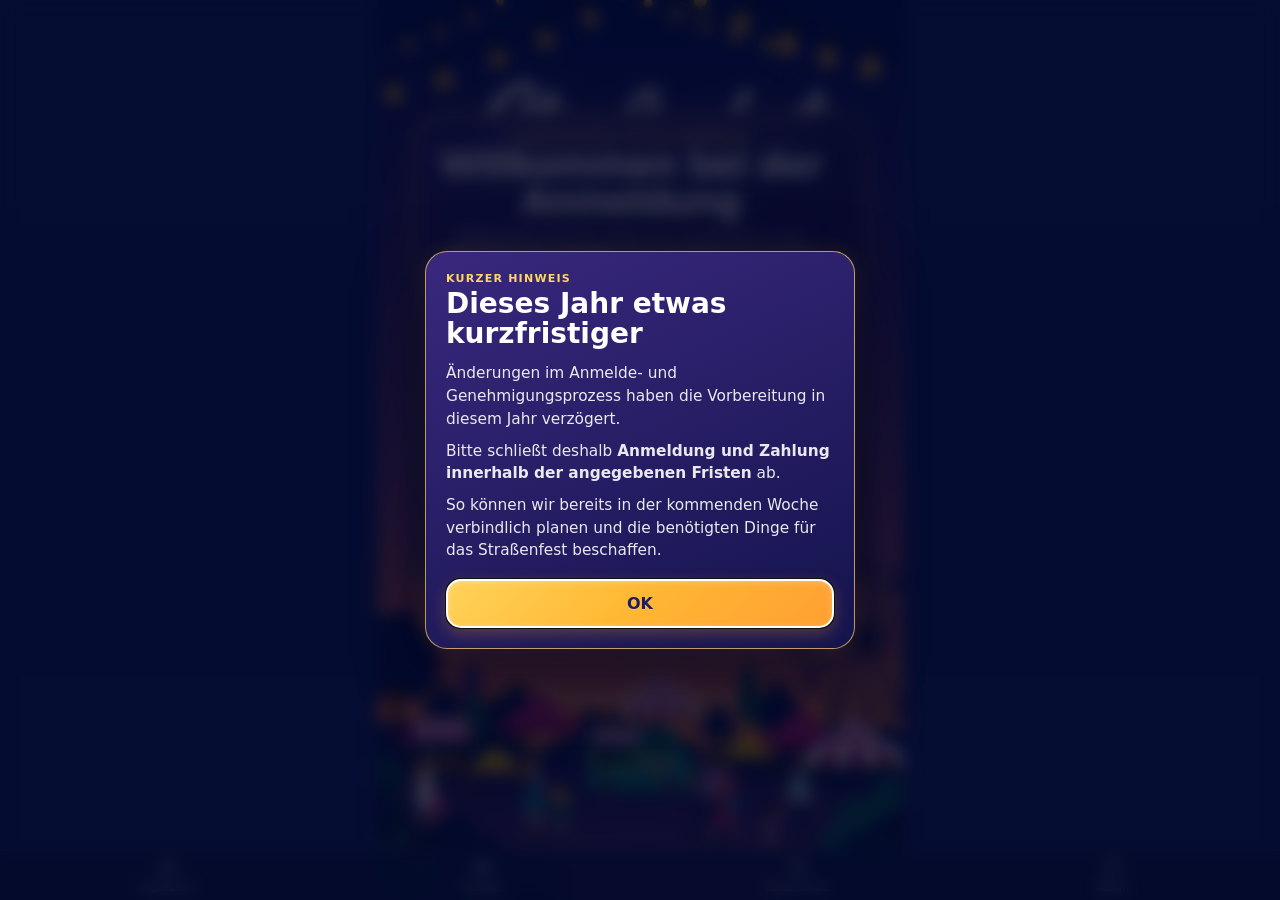
==== commit 5be4dd6d: "add" ====
--- a/index.html
+++ b/index.html
@@ -432,7 +432,7 @@
                           data-change-payment="abholung">
                     <span class="payment-choice-title">Persönliche Abholung</span>
                     <span class="payment-choice-text">
-                      Am <strong>30. August ab 18 Uhr</strong> kommt jemand
+                      Am <strong>6. September ab 18 Uhr</strong> kommt jemand
                       persönlich vorbei, um das Geld abzuholen.
                     </span>
                   </button>
@@ -1159,7 +1159,7 @@
                           data-payment="abholung">
                     <span class="payment-choice-title">Persönliche Abholung</span>
                     <span class="payment-choice-text">
-                      Am <strong>30. August ab 18 Uhr</strong> kommt jemand
+                      Am <strong>6. September ab 18 Uhr</strong> kommt jemand
                       persönlich vorbei, um das Geld abzuholen.
                     </span>
                   </button>
